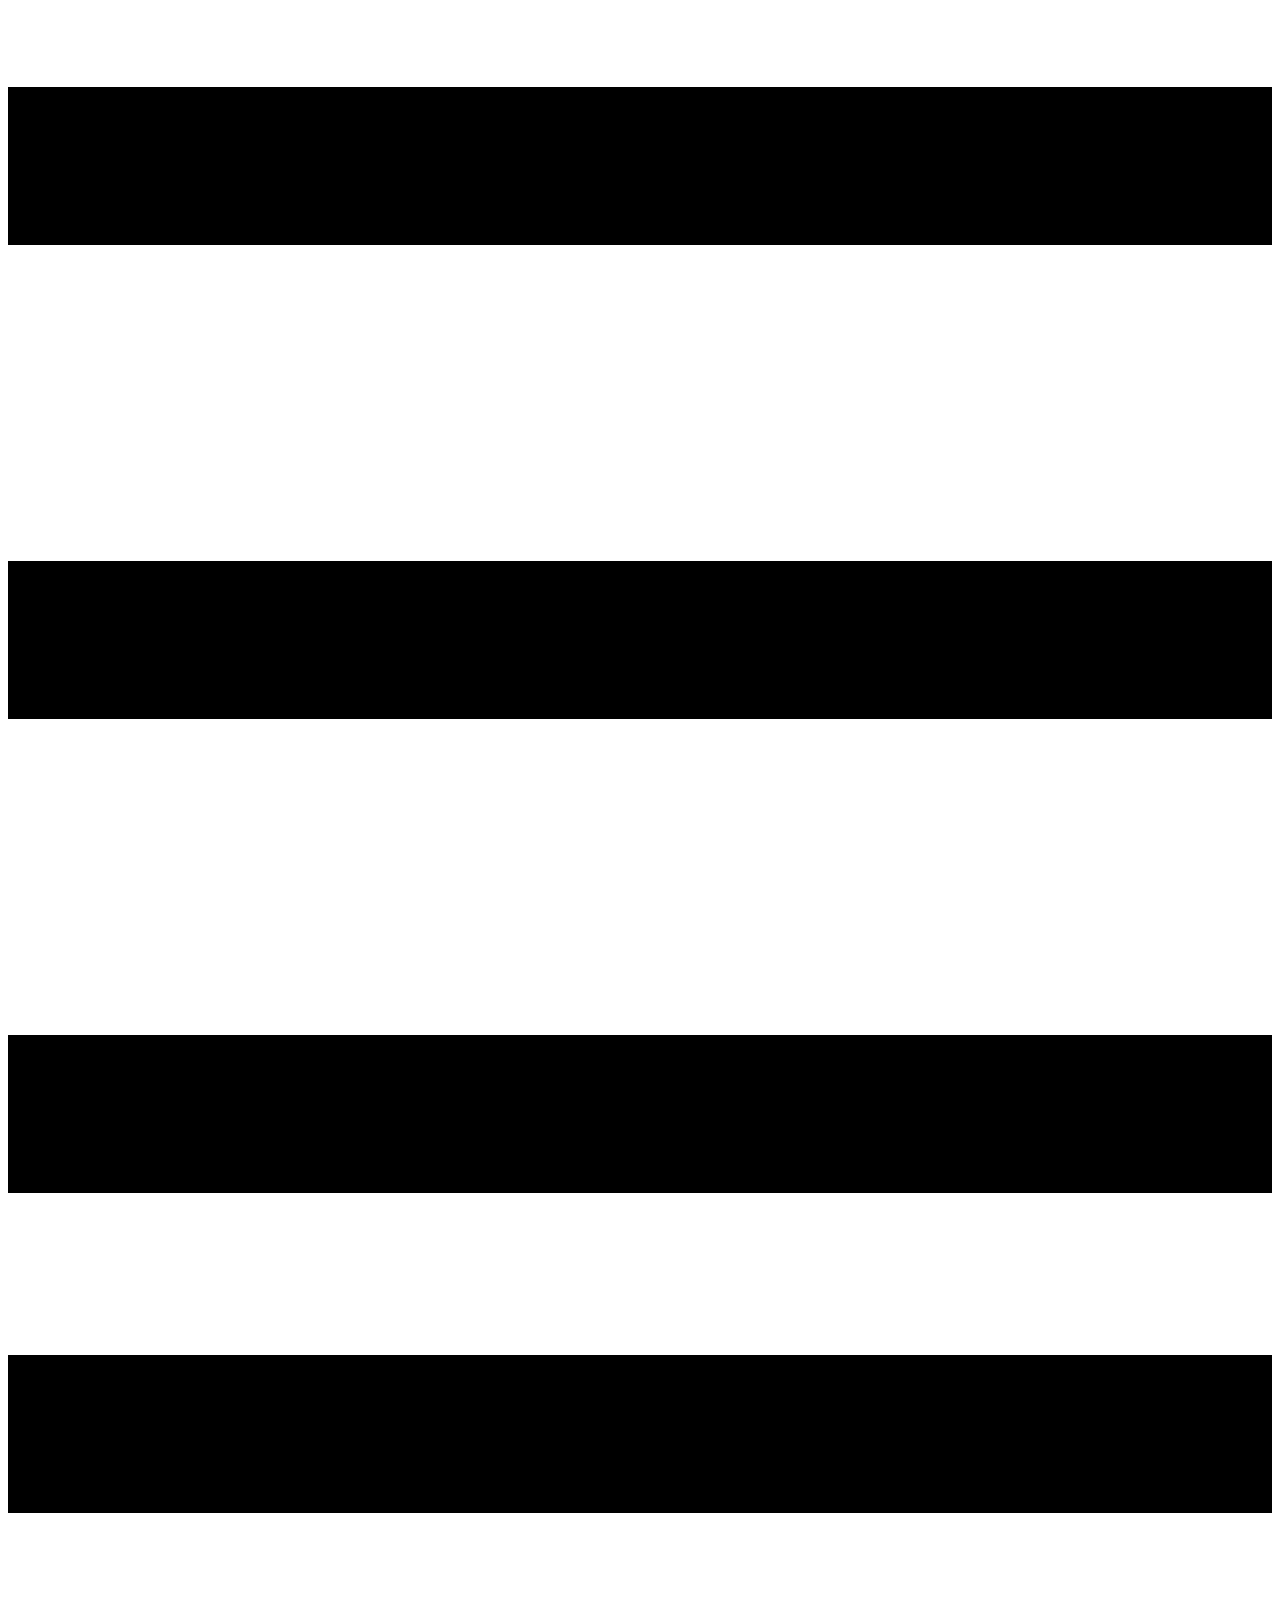
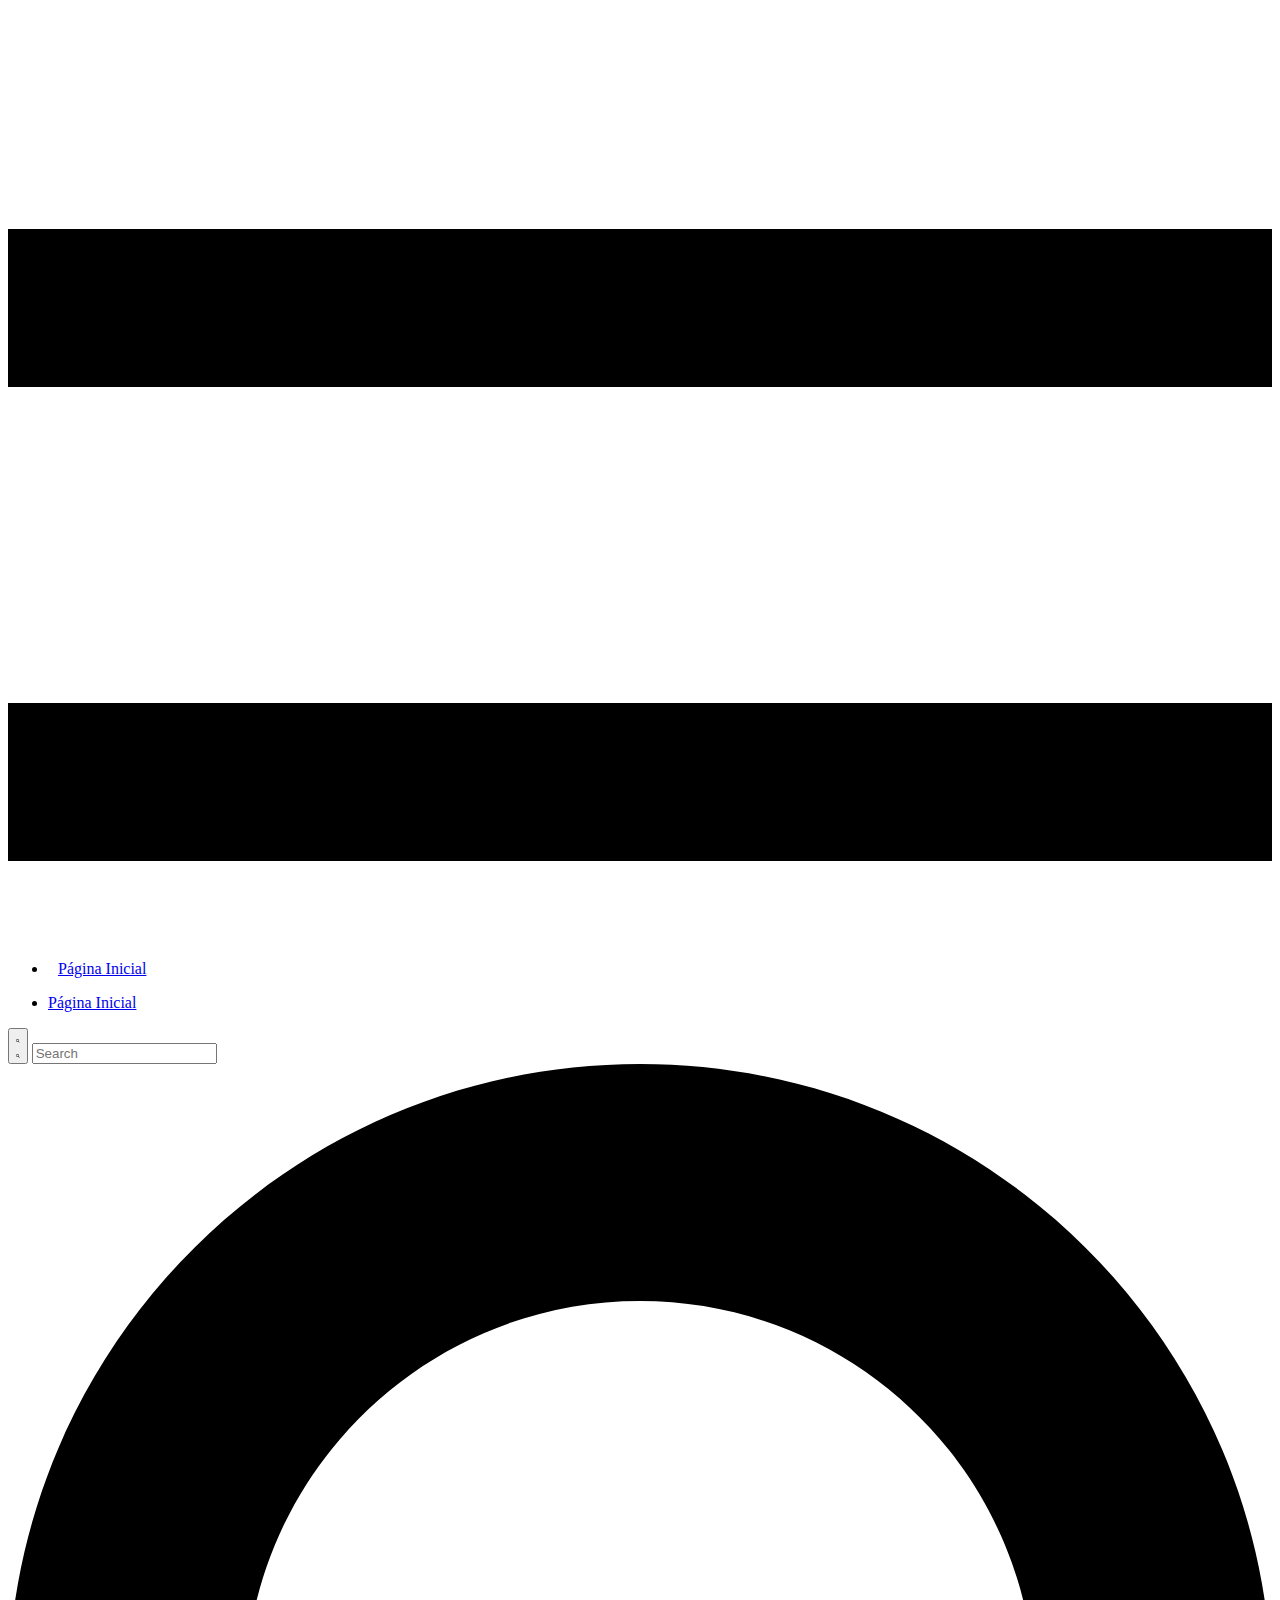
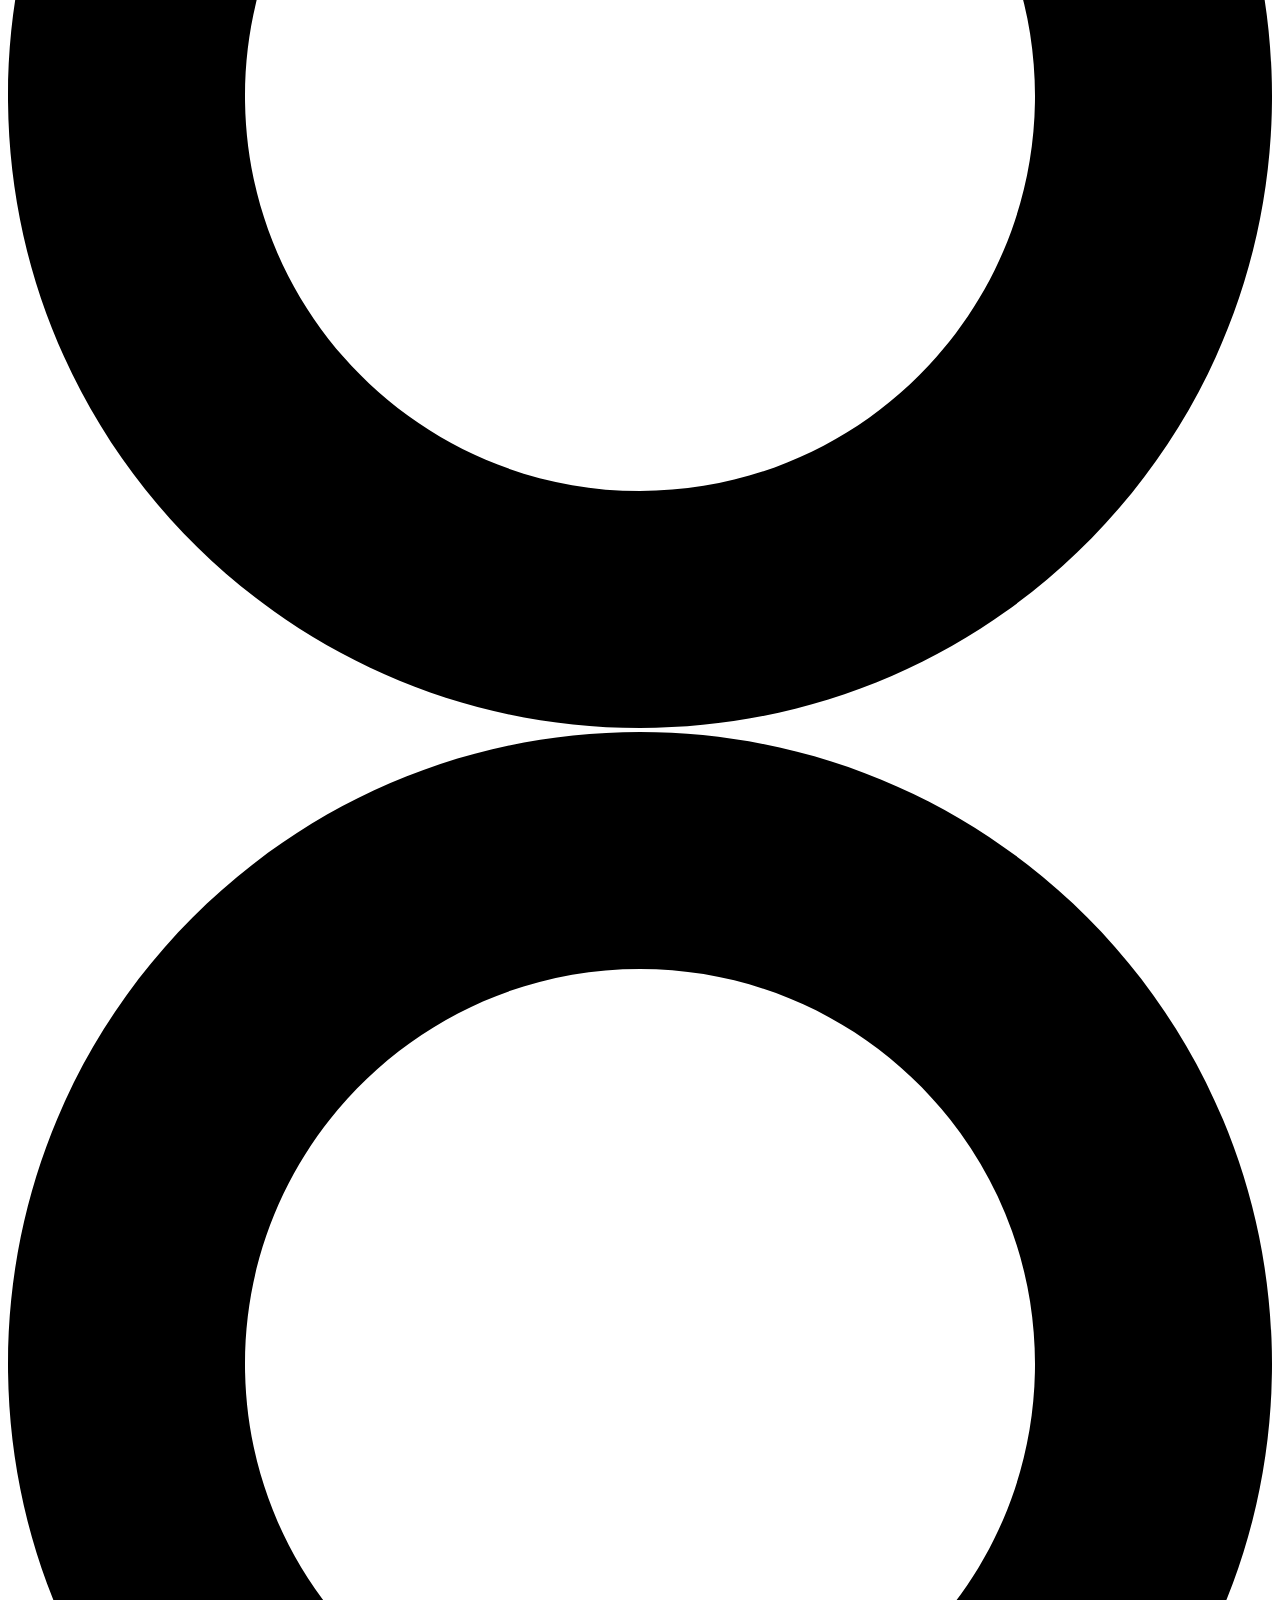
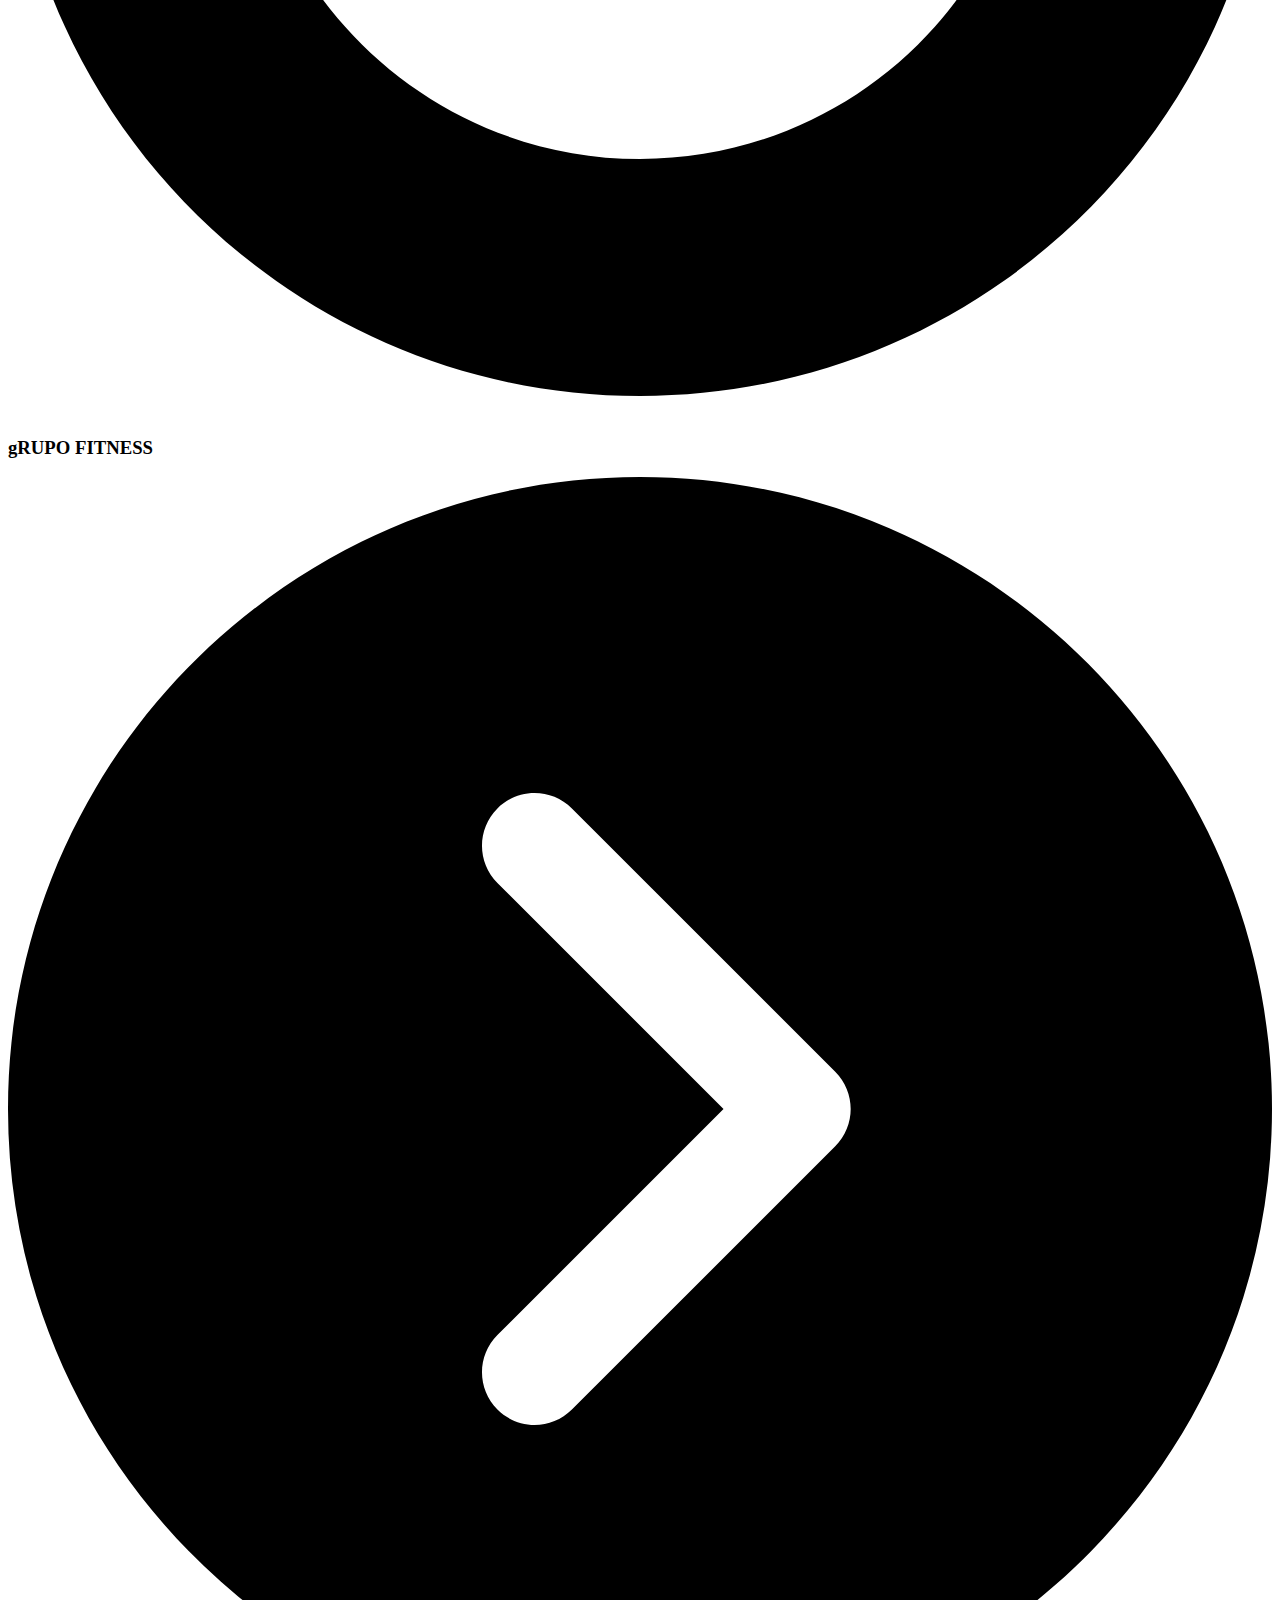
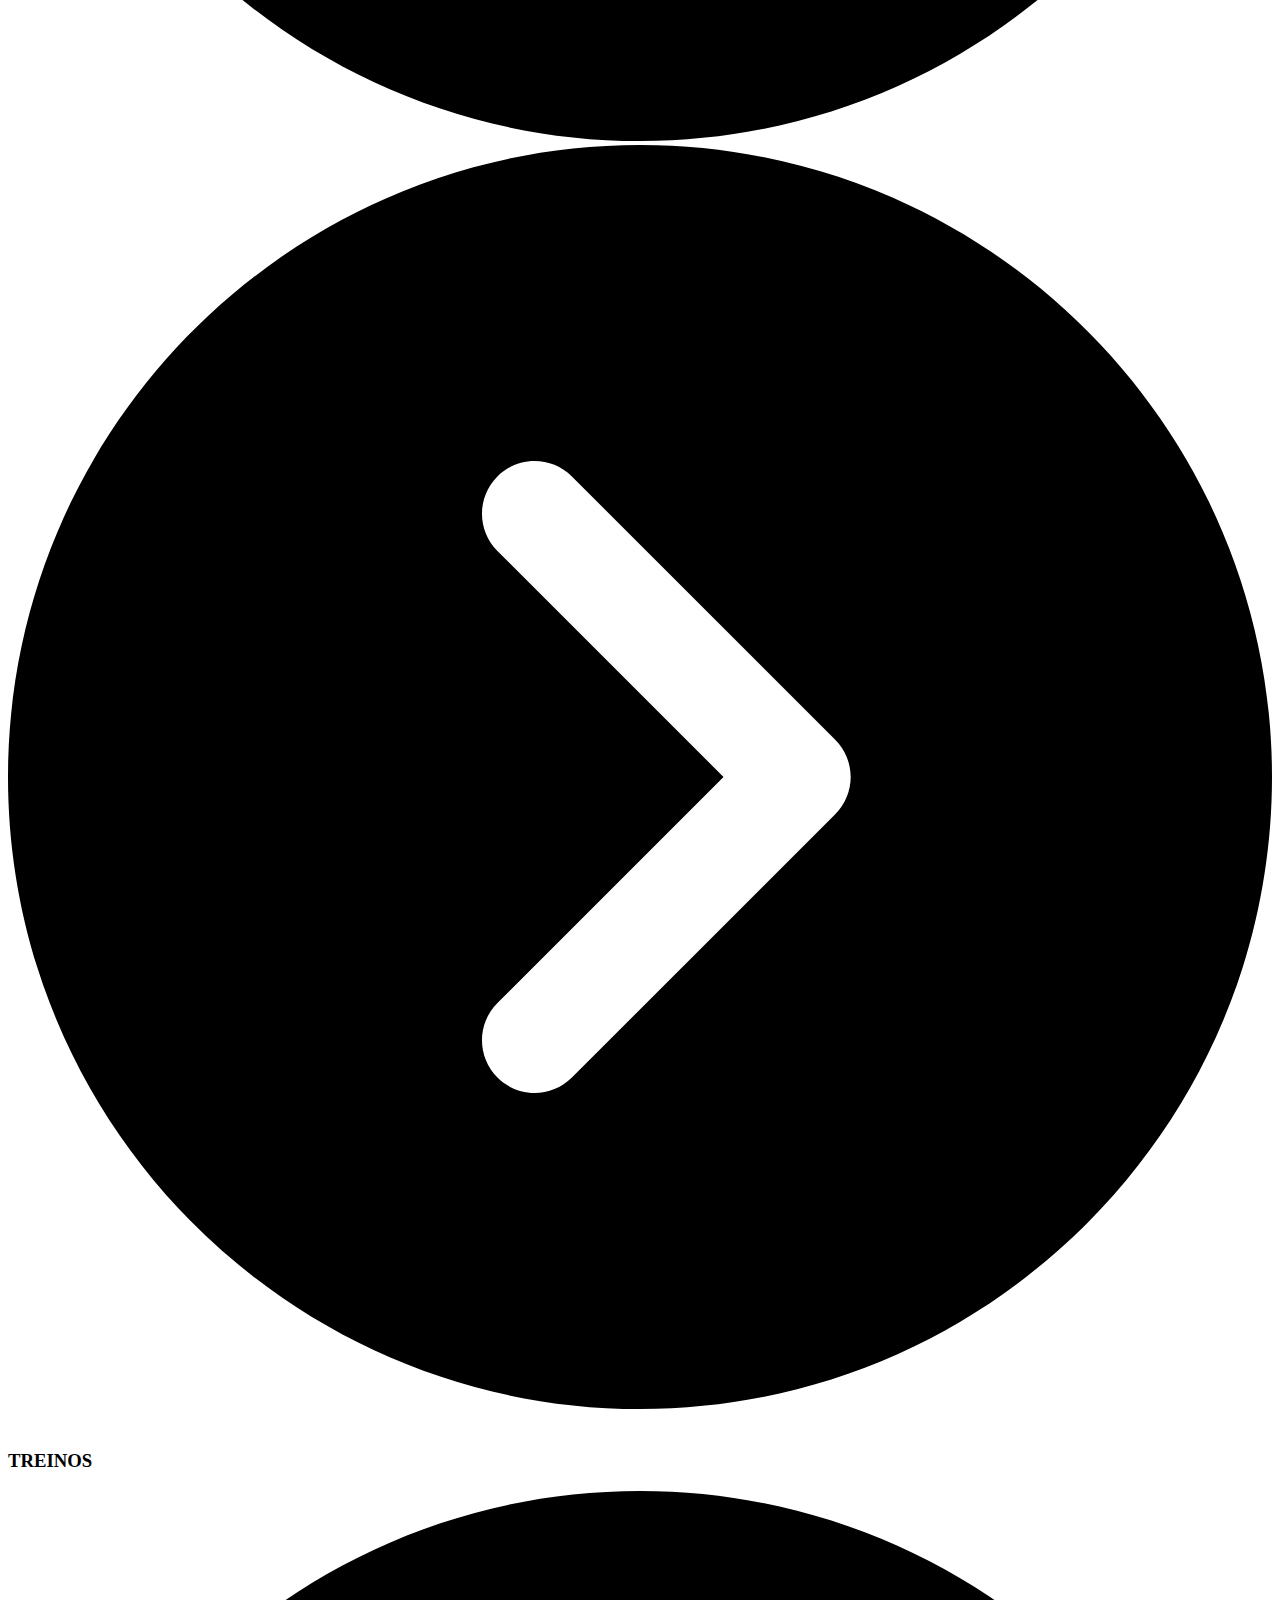
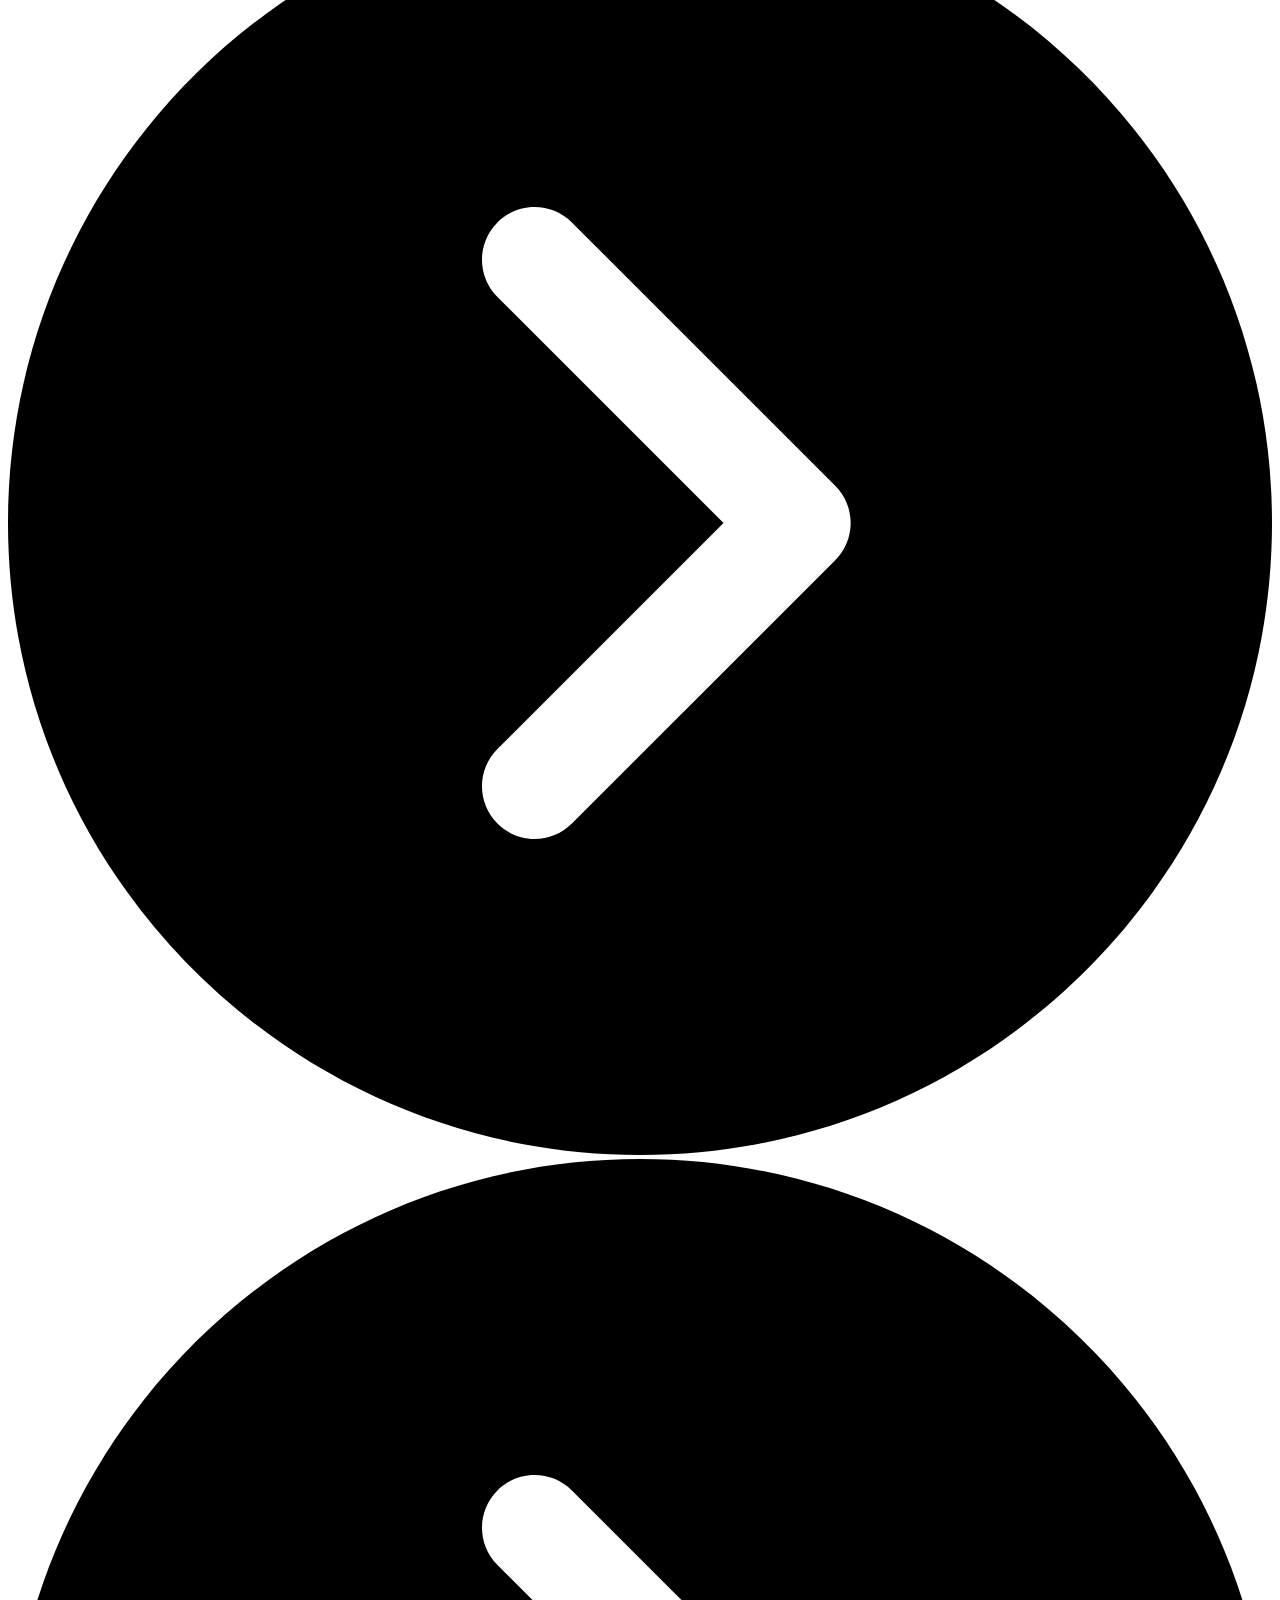
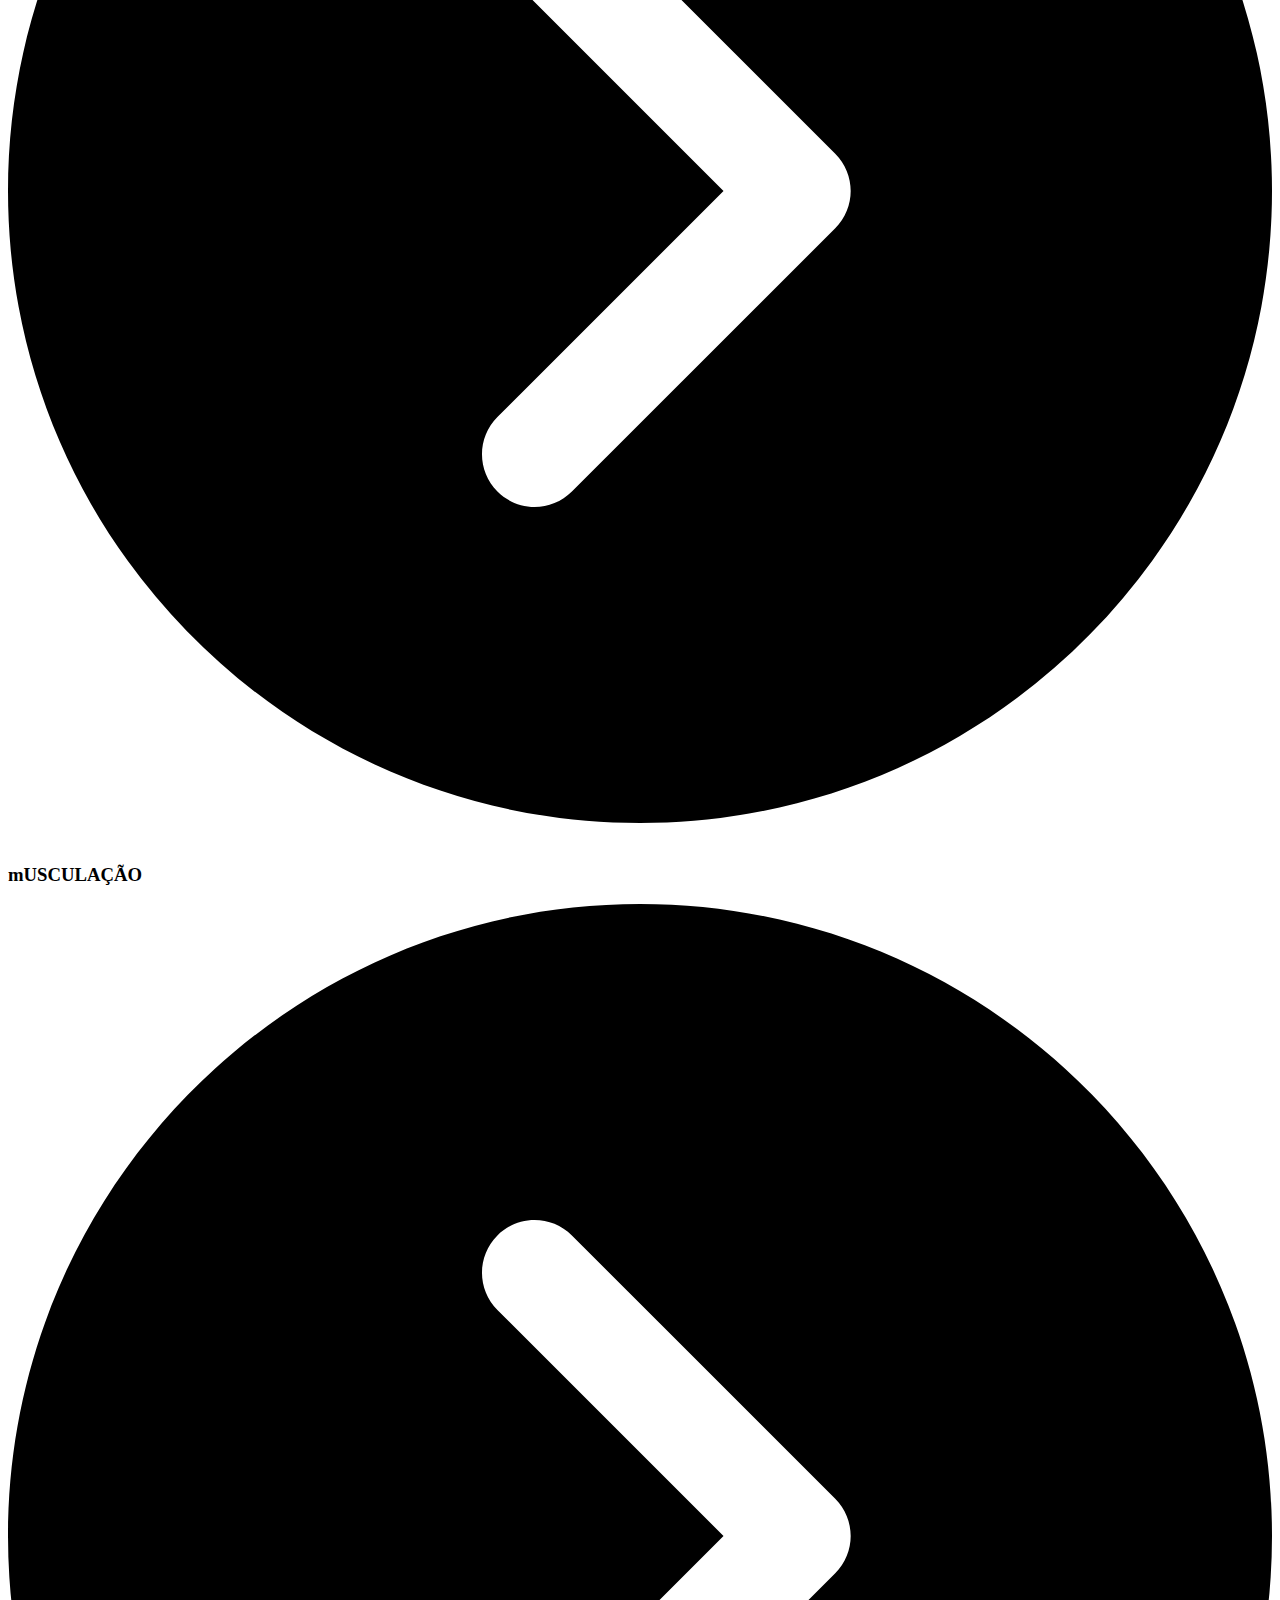
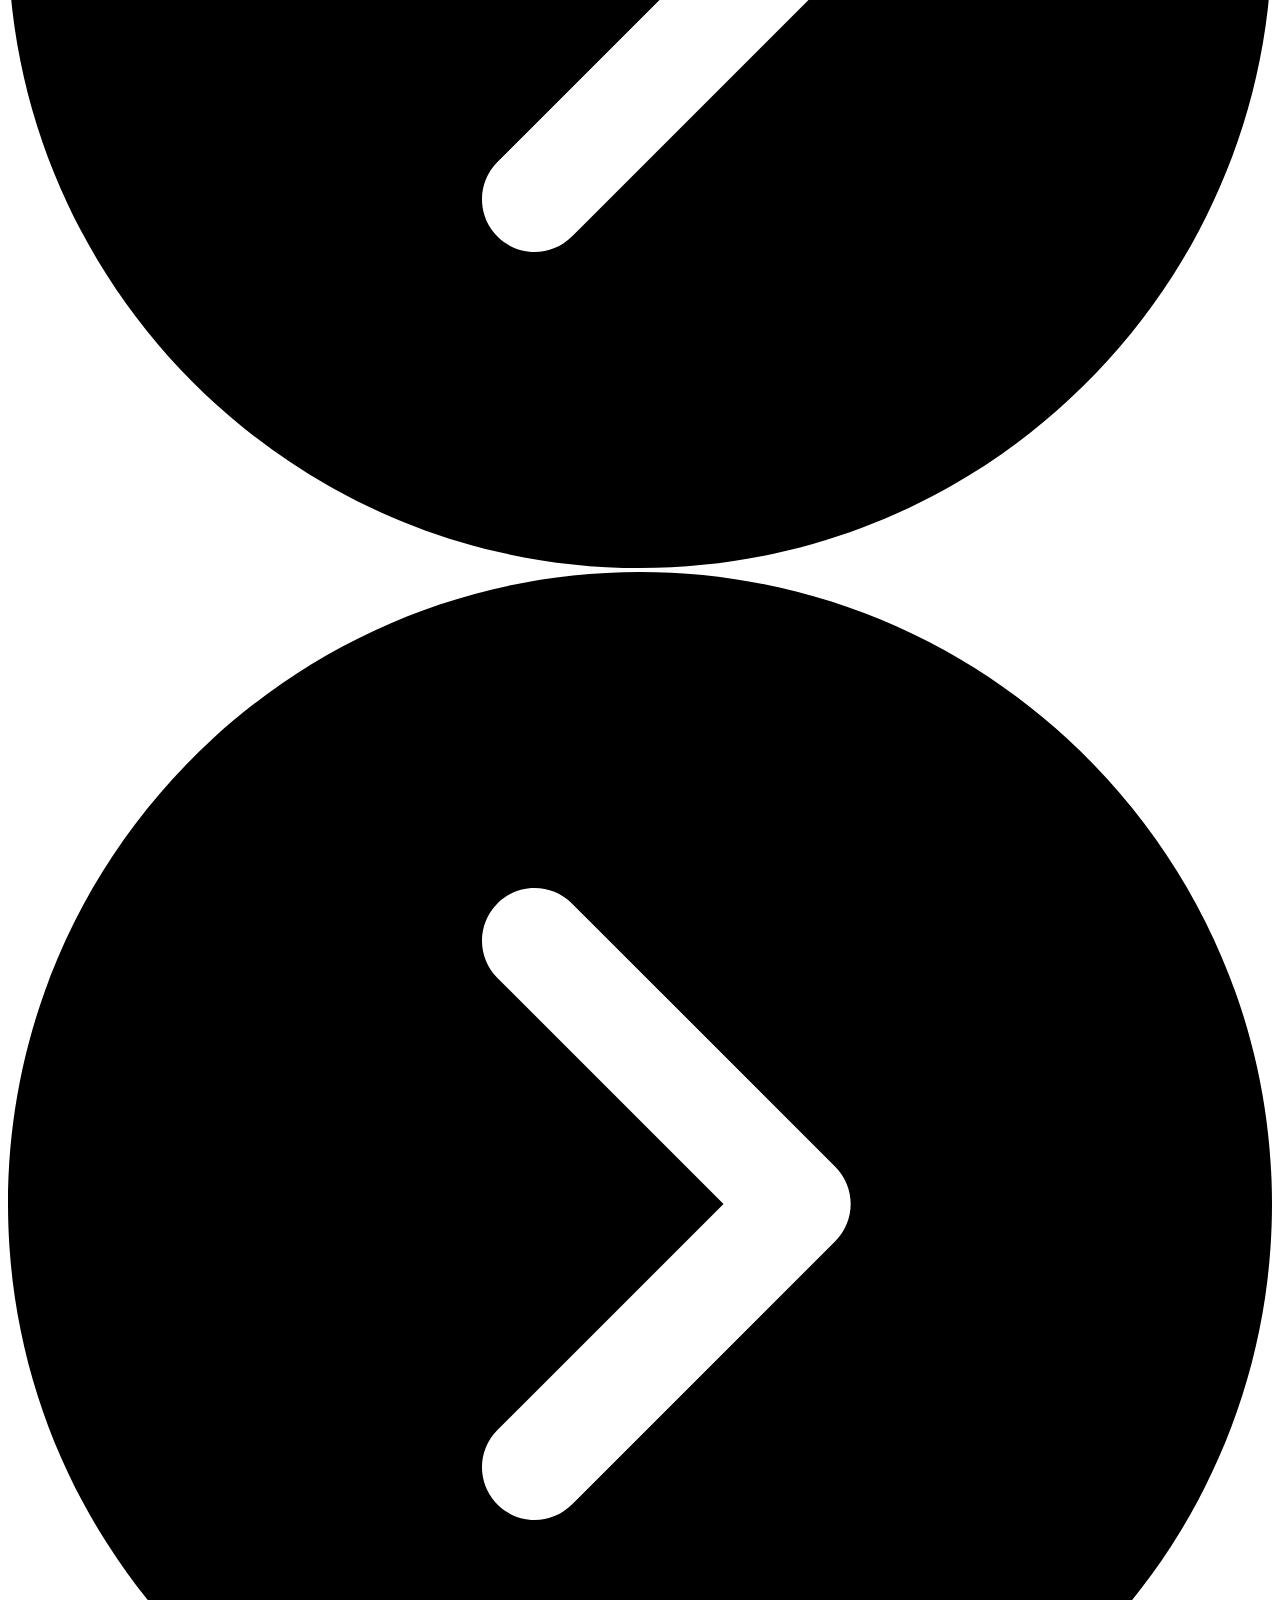
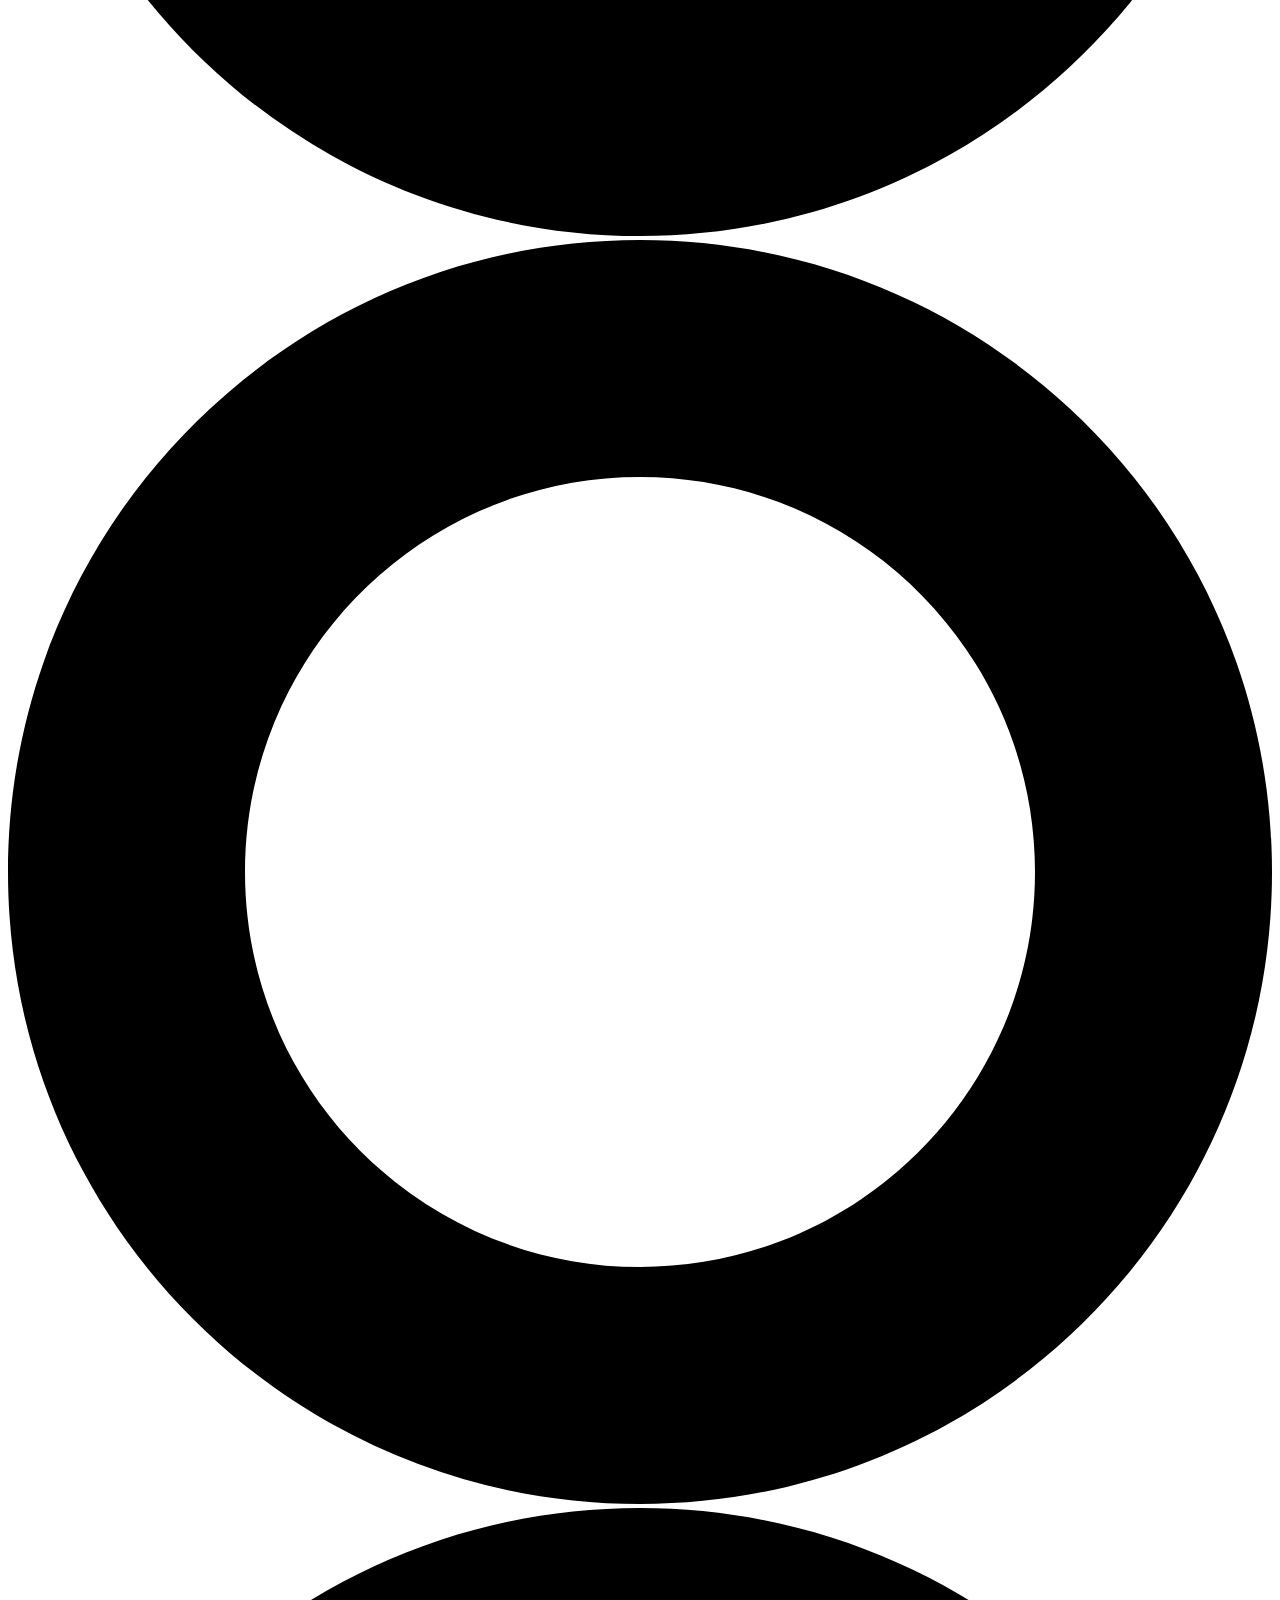
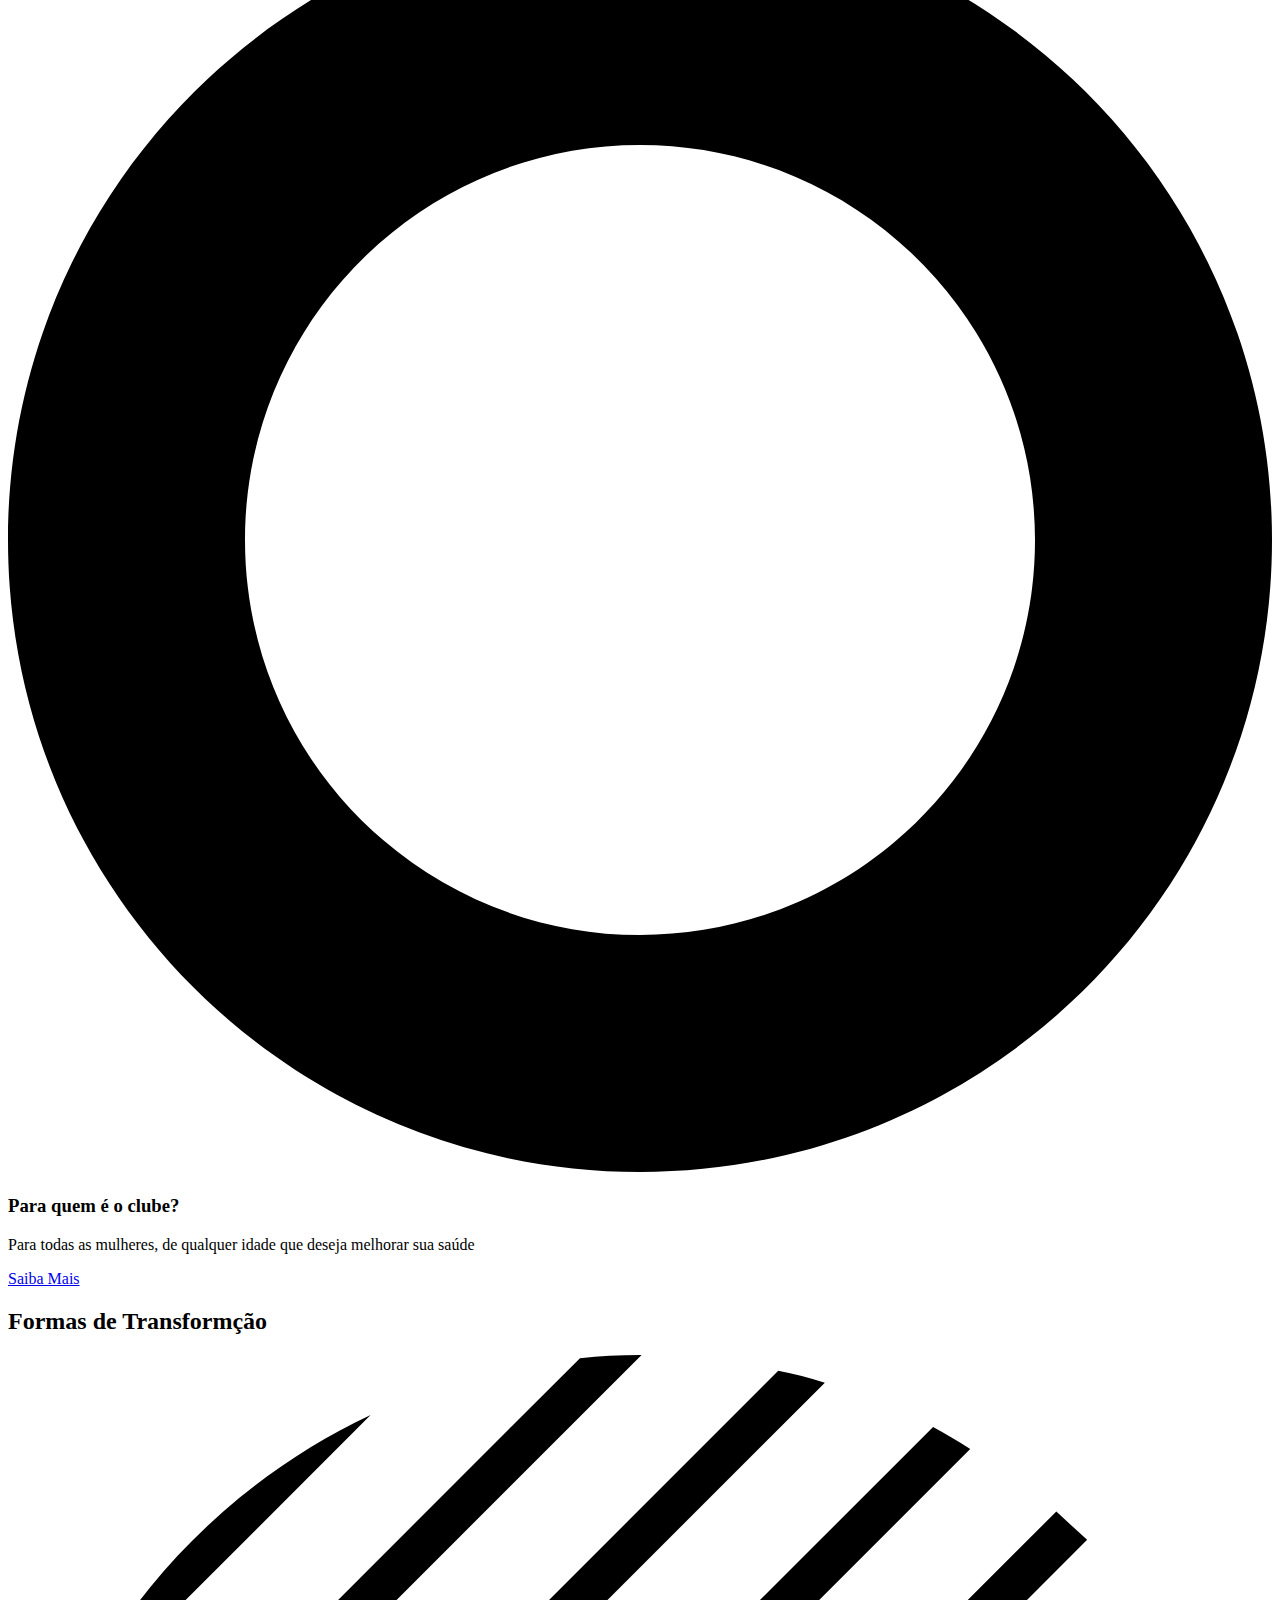
==== bem-vinda/index.html @ 603a3a7a "Update index.html" ====
<!DOCTYPE html>
<html style="font-size: 16px;">
  <head>
	  
	  <!-- Meta Pixel Code -->
<script>
!function(f,b,e,v,n,t,s)
{if(f.fbq)return;n=f.fbq=function(){n.callMethod?
n.callMethod.apply(n,arguments):n.queue.push(arguments)};
if(!f._fbq)f._fbq=n;n.push=n;n.loaded=!0;n.version='2.0';
n.queue=[];t=b.createElement(e);t.async=!0;
t.src=v;s=b.getElementsByTagName(e)[0];
s.parentNode.insertBefore(t,s)}(window, document,'script',
'https://connect.facebook.net/en_US/fbevents.js');
fbq('init', '463470802087330');
fbq('track', 'PageView');
</script>
<noscript><img height="1" width="1" style="display:none"
src="https://www.facebook.com/tr?id=463470802087330&ev=PageView&noscript=1"
/></noscript>
<!-- End Meta Pixel Code -->
	  
    <meta name="viewport" content="width=device-width, initial-scale=1.0">
    <meta charset="utf-8">
    <meta name="keywords" content="01, 02, 03, 04, How To TransformYour Body, Our Gym, 450, 16, 8">
    <meta name="description" content="">
    <meta name="page_type" content="np-template-header-footer-from-plugin">
    <title>Página Inicial</title>
    <link rel="stylesheet" href="nicepage.css" media="screen">
<link rel="stylesheet" href="Página-Inicial.css" media="screen">
    <script class="u-script" type="text/javascript" src="jquery.js" defer=""></script>
    <script class="u-script" type="text/javascript" src="nicepage.js" defer=""></script>
    <meta name="generator" content="Nicepage 4.7.1, nicepage.com">
    <link id="u-theme-google-font" rel="stylesheet" href="https://fonts.googleapis.com/css?family=Montserrat:100,100i,200,200i,300,300i,400,400i,500,500i,600,600i,700,700i,800,800i,900,900i|Open+Sans:300,300i,400,400i,500,500i,600,600i,700,700i,800,800i">
    <link id="u-page-google-font" rel="stylesheet" href="https://fonts.googleapis.com/css?family=PT+Sans:400,400i,700,700i|Montserrat:100,100i,200,200i,300,300i,400,400i,500,500i,600,600i,700,700i,800,800i,900,900i|Montserrat:100,100i,200,200i,300,300i,400,400i,500,500i,600,600i,700,700i,800,800i,900,900i|Roboto+Condensed:300,300i,400,400i,700,700i">
    
    
    
    
    
    
    <script type="application/ld+json">{
		"@context": "http://schema.org",
		"@type": "Organization",
		"name": ""
}</script>
    <meta name="theme-color" content="#71ca7f">
    <meta property="og:title" content="Página Inicial">
    <meta property="og:type" content="website">
  </head>
  <body data-home-page="Página-Inicial.html" data-home-page-title="Página Inicial" class="u-body u-xl-mode"><header class="u-clearfix u-header u-header" id="sec-92d8"><div class="u-clearfix u-sheet u-sheet-1">
        <nav class="u-menu u-menu-dropdown u-offcanvas u-menu-1" data-responsive-from="XL">
          <div class="menu-collapse" style="font-size: 1rem; letter-spacing: 0px; font-weight: 700;">
            <a class="u-button-style u-custom-border u-custom-border-color u-custom-borders u-custom-left-right-menu-spacing u-custom-padding-bottom u-custom-text-active-color u-custom-text-color u-custom-top-bottom-menu-spacing u-nav-link u-text-active-palette-1-base u-text-hover-palette-2-base" href="#">
              <svg class="u-svg-link" viewBox="0 0 24 24"><use xmlns:xlink="http://www.w3.org/1999/xlink" xlink:href="#menu-hamburger"></use></svg>
              <svg class="u-svg-content" version="1.1" id="menu-hamburger" viewBox="0 0 16 16" x="0px" y="0px" xmlns:xlink="http://www.w3.org/1999/xlink" xmlns="http://www.w3.org/2000/svg"><g><rect y="1" width="16" height="2"></rect><rect y="7" width="16" height="2"></rect><rect y="13" width="16" height="2"></rect>
</g></svg>
            </a>
          </div>
          <div class="u-nav-container">
            <ul class="u-nav u-spacing-20 u-unstyled u-nav-1"><li class="u-nav-item"><a class="u-button-style u-nav-link u-text-active-palette-2-light-1 u-text-body-color u-text-hover-palette-2-base" href="Página-Inicial.html" style="padding: 10px;">Página Inicial</a>
</li></ul>
          </div>
          <div class="u-nav-container-collapse">
            <div class="u-black u-container-style u-inner-container-layout u-opacity u-opacity-95 u-sidenav">
              <div class="u-inner-container-layout u-sidenav-overflow">
                <div class="u-menu-close"></div>
                <ul class="u-align-center u-nav u-popupmenu-items u-unstyled u-nav-2"><li class="u-nav-item"><a class="u-button-style u-nav-link" href="Página-Inicial.html">Página Inicial</a>
</li></ul>
              </div>
            </div>
            <div class="u-black u-menu-overlay u-opacity u-opacity-70"></div>
          </div>
        </nav>
        <form action="#" method="get" class="u-border-1 u-border-grey-30 u-search u-search-left u-white u-search-1">
          <button class="u-search-button" type="submit">
            <span class="u-search-icon u-spacing-10">
              <svg class="u-svg-link" preserveAspectRatio="xMidYMin slice" viewBox="0 0 56.966 56.966"><use xmlns:xlink="http://www.w3.org/1999/xlink" xlink:href="#svg-67d5"></use></svg>
              <svg xmlns="http://www.w3.org/2000/svg" xmlns:xlink="http://www.w3.org/1999/xlink" version="1.1" id="svg-67d5" x="0px" y="0px" viewBox="0 0 56.966 56.966" style="enable-background:new 0 0 56.966 56.966;" xml:space="preserve" class="u-svg-content"><path d="M55.146,51.887L41.588,37.786c3.486-4.144,5.396-9.358,5.396-14.786c0-12.682-10.318-23-23-23s-23,10.318-23,23  s10.318,23,23,23c4.761,0,9.298-1.436,13.177-4.162l13.661,14.208c0.571,0.593,1.339,0.92,2.162,0.92  c0.779,0,1.518-0.297,2.079-0.837C56.255,54.982,56.293,53.08,55.146,51.887z M23.984,6c9.374,0,17,7.626,17,17s-7.626,17-17,17  s-17-7.626-17-17S14.61,6,23.984,6z"></path></svg>
            </span>
          </button>
          <input class="u-search-input" type="search" name="search" value="" placeholder="Search">
        </form>
      </div></header> 
    <section class="u-align-center-sm u-align-center-xs u-align-left-lg u-align-left-md u-align-left-xl u-clearfix u-section-1" id="sec-31a2">
      <div class="u-clearfix u-sheet u-sheet-1">
        <div class="u-container-style u-group u-group-1">
          <div class="u-container-layout u-container-layout-1">
            <div class="u-palette-2-light-1 u-shape u-shape-circle u-shape-1"></div>
            <div class="u-align-left u-image u-image-circle u-image-1" data-image-width="1080" data-image-height="1080"></div>
            <div class="u-shape u-shape-svg u-text-palette-2-light-2 u-shape-2">
              <svg class="u-svg-link" preserveAspectRatio="none" viewBox="0 0 160 160" style=""><use xmlns:xlink="http://www.w3.org/1999/xlink" xlink:href="#svg-cbc0"></use></svg>
              <svg class="u-svg-content" viewBox="0 0 160 160" x="0px" y="0px" id="svg-cbc0" style="enable-background:new 0 0 160 160;"><path d="M80,30c27.6,0,50,22.4,50,50s-22.4,50-50,50s-50-22.4-50-50S52.4,30,80,30 M80,0C35.8,0,0,35.8,0,80s35.8,80,80,80
	s80-35.8,80-80S124.2,0,80,0L80,0z"></path></svg>
            </div>
          </div>
        </div>
        <div class="u-list u-list-1">
          <div class="u-repeater u-repeater-1">
            <div class="u-align-center u-container-style u-custom-item u-list-item u-palette-2-base u-radius-50 u-repeater-item u-shape-round u-list-item-1" data-animation-name="customAnimationIn" data-animation-duration="750" data-animation-delay="250">
              <div class="u-container-layout u-similar-container u-valign-top u-container-layout-2"><span class="u-file-icon u-icon u-text-white u-icon-1"><img src="images/ff3ad195-e84c-421c-ad5c-5494cb781648.png" alt=""></span>
                <h3 class="u-custom-font u-font-pt-sans u-text u-text-default u-text-white u-text-1">gRUPO FITNESS</h3><span class="u-icon u-icon-circle u-opacity u-opacity-60 u-text-white u-icon-2"><svg class="u-svg-link" preserveAspectRatio="xMidYMin slice" viewBox="0 0 512 512" style=""><use xmlns:xlink="http://www.w3.org/1999/xlink" xlink:href="#svg-d2a7"></use></svg><svg class="u-svg-content" viewBox="0 0 512 512" x="0px" y="0px" id="svg-d2a7" style="enable-background:new 0 0 512 512;"><g><g><path d="M256,0C114.837,0,0,114.837,0,256s114.837,256,256,256s256-114.837,256-256S397.163,0,256,0z M335.083,271.083    L228.416,377.749c-4.16,4.16-9.621,6.251-15.083,6.251c-5.461,0-10.923-2.091-15.083-6.251c-8.341-8.341-8.341-21.824,0-30.165    L289.835,256l-91.584-91.584c-8.341-8.341-8.341-21.824,0-30.165s21.824-8.341,30.165,0l106.667,106.667    C343.424,249.259,343.424,262.741,335.083,271.083z"></path>
</g>
</g></svg></span>
              </div>
            </div>
            <div class="u-align-center u-container-style u-custom-item u-list-item u-palette-2-light-1 u-radius-50 u-repeater-item u-shape-round u-list-item-2" data-animation-name="customAnimationIn" data-animation-duration="1000" data-animation-delay="250">
              <div class="u-container-layout u-similar-container u-valign-top u-container-layout-3"><span class="u-file-icon u-icon u-text-white u-icon-3"><img src="images/59172967-c3bc-46ec-b394-610b42863f90.png" alt=""></span>
                <h3 class="u-custom-font u-font-pt-sans u-text u-text-default u-text-white u-text-2">TREINOS</h3><span class="u-icon u-icon-circle u-opacity u-opacity-60 u-text-white u-icon-4"><svg class="u-svg-link" preserveAspectRatio="xMidYMin slice" viewBox="0 0 512 512" style=""><use xmlns:xlink="http://www.w3.org/1999/xlink" xlink:href="#svg-d2a7"></use></svg><svg class="u-svg-content" viewBox="0 0 512 512" x="0px" y="0px" id="svg-d2a7" style="enable-background:new 0 0 512 512;"><g><g><path d="M256,0C114.837,0,0,114.837,0,256s114.837,256,256,256s256-114.837,256-256S397.163,0,256,0z M335.083,271.083    L228.416,377.749c-4.16,4.16-9.621,6.251-15.083,6.251c-5.461,0-10.923-2.091-15.083-6.251c-8.341-8.341-8.341-21.824,0-30.165    L289.835,256l-91.584-91.584c-8.341-8.341-8.341-21.824,0-30.165s21.824-8.341,30.165,0l106.667,106.667    C343.424,249.259,343.424,262.741,335.083,271.083z"></path>
</g>
</g></svg></span>
              </div>
            </div>
            <div class="u-align-center u-container-style u-custom-item u-list-item u-palette-2-light-2 u-radius-50 u-repeater-item u-shape-round u-list-item-3">
              <div class="u-container-layout u-similar-container u-valign-top u-container-layout-4"><span class="u-file-icon u-icon u-text-white u-icon-5"><img src="images/23f9482e-552c-486d-b8b9-4c48a3aadfd2.png" alt=""></span>
                <h3 class="u-custom-font u-font-pt-sans u-text u-text-default u-text-white u-text-3">mUSCULAÇÃO</h3><span class="u-icon u-icon-circle u-opacity u-opacity-60 u-text-white u-icon-6"><svg class="u-svg-link" preserveAspectRatio="xMidYMin slice" viewBox="0 0 512 512" style=""><use xmlns:xlink="http://www.w3.org/1999/xlink" xlink:href="#svg-d2a7"></use></svg><svg class="u-svg-content" viewBox="0 0 512 512" x="0px" y="0px" id="svg-d2a7" style="enable-background:new 0 0 512 512;"><g><g><path d="M256,0C114.837,0,0,114.837,0,256s114.837,256,256,256s256-114.837,256-256S397.163,0,256,0z M335.083,271.083    L228.416,377.749c-4.16,4.16-9.621,6.251-15.083,6.251c-5.461,0-10.923-2.091-15.083-6.251c-8.341-8.341-8.341-21.824,0-30.165    L289.835,256l-91.584-91.584c-8.341-8.341-8.341-21.824,0-30.165s21.824-8.341,30.165,0l106.667,106.667    C343.424,249.259,343.424,262.741,335.083,271.083z"></path>
</g>
</g></svg></span>
              </div>
            </div>
          </div>
        </div>
      </div>
    </section>
    <section class="u-align-center u-clearfix u-section-2" id="carousel_7634">
      <div class="u-clearfix u-sheet u-valign-middle u-sheet-1">
        <div class="u-shape u-shape-svg u-text-palette-2-light-2 u-shape-1">
          <svg class="u-svg-link" preserveAspectRatio="none" viewBox="0 0 160 160" style=""><use xmlns:xlink="http://www.w3.org/1999/xlink" xlink:href="#svg-e858"></use></svg>
          <svg class="u-svg-content" viewBox="0 0 160 160" x="0px" y="0px" id="svg-e858" style="enable-background:new 0 0 160 160;"><path d="M80,30c27.6,0,50,22.4,50,50s-22.4,50-50,50s-50-22.4-50-50S52.4,30,80,30 M80,0C35.8,0,0,35.8,0,80s35.8,80,80,80
	s80-35.8,80-80S124.2,0,80,0L80,0z"></path></svg>
        </div>
        <div class="u-image u-image-circle u-image-1" data-image-width="1000" data-image-height="1000"></div>
        <div class="u-palette-2-light-2 u-shape u-shape-circle u-shape-2"></div>
        <div class="u-align-left u-container-style u-group u-palette-2-light-1 u-radius-50 u-shape-round u-group-1">
          <div class="u-container-layout u-valign-middle u-container-layout-1">
            <h3 class="u-text u-text-1">Para quem é o clube?</h3>
            <p class="u-text u-text-2">Para todas as mulheres, de qualquer idade que deseja melhorar sua saúde</p>
            <a href="https://zerobarrigaprotocol.com.br/bem-vinda" class="u-active-palette-2-light-2 u-border-none u-btn u-btn-round u-button-style u-color-scheme-summer-time u-color-style-multicolor-1 u-hover-palette-2-light-2 u-radius-50 u-text-active-white u-text-hover-white u-text-palette-2-base u-white u-btn-1">Saiba Mais</a>
          </div>
        </div>
      </div>
    </section>
    <section class="u-clearfix u-section-3" id="carousel_7512">
      <div class="u-clearfix u-sheet u-valign-middle u-sheet-1">
        <h2 class="u-align-right u-text u-text-palette-2-base u-text-1">Formas de Transformção</h2>
        <div class="u-palette-2-light-1 u-shape u-shape-circle u-shape-1"></div>
        <div class="u-shape u-shape-svg u-text-palette-2-light-2 u-shape-2">
          <svg class="u-svg-link" preserveAspectRatio="none" viewBox="0 0 160 160" style=""><use xmlns:xlink="http://www.w3.org/1999/xlink" xlink:href="#svg-db78"></use></svg>
          <svg xmlns="http://www.w3.org/2000/svg" xmlns:xlink="http://www.w3.org/1999/xlink" version="1.1" xml:space="preserve" class="u-svg-content" viewBox="0 0 160 160" x="0px" y="0px" id="svg-db78"><path d="M114.3,152.3l38-38C144.4,130.9,130.9,144.4,114.3,152.3z M117.1,9.1l-108,108c0.8,1.6,1.7,3.2,2.7,4.8l110-110
	C120.3,10.9,118.7,10,117.1,9.1z M97.5,2L2,97.5c0.4,2,1,4,1.5,5.9l99.9-99.9C101.5,2.9,99.5,2.4,97.5,2z M80,160c2,0,4-0.1,5.9-0.2
	l73.9-73.9c0.1-2,0.2-3.9,0.2-5.9c0-0.6,0-1.2,0-1.9L78.1,160C78.8,160,79.4,160,80,160z M34.9,146.1c1.5,1,3,2,4.6,2.9L149,39.5
	c-0.9-1.6-1.9-3.1-2.9-4.6L34.9,146.1z M132.7,19.8L19.8,132.7c1.2,1.3,2.3,2.6,3.6,3.9L136.6,23.4C135.3,22.2,134,21,132.7,19.8z
	 M59.6,157.4l97.8-97.8c-0.5-1.9-1.1-3.8-1.7-5.7L53.9,155.6C55.8,156.3,57.7,156.9,59.6,157.4z M7.6,45.9L45.9,7.6
	C29.1,15.5,15.5,29.1,7.6,45.9z M80,0c-2.6,0-5.1,0.1-7.6,0.4l-72,72C0.1,74.9,0,77.4,0,80c0,0.1,0,0.2,0,0.2L80.2,0
	C80.2,0,80.1,0,80,0z"></path></svg>
        </div>
        <div class="u-align-left u-container-style u-group u-palette-2-light-1 u-radius-50 u-shape-round u-group-1">
          <div class="u-container-layout u-valign-middle u-container-layout-1">
            <h3 class="u-text u-text-2">Aulas de Pilates</h3>
            <p class="u-text u-text-3"> O pilates é uma dessas disciplinas que conheceram um sucesso avassalador nas últimas décadas e o número de adeptos só aumenta! Criado nos anos 20 pelo alemão Joseph Pilates, é um dos poucos exemplos de atividade física que permite uma conexão profunda entre o plano corporal e o mental.</p>
            <a href="https://zerobarrigaprotocol.com.br/bem-vinda" class="u-active-palette-2-light-2 u-border-none u-btn u-btn-round u-button-style u-color-scheme-summer-time u-color-style-multicolor-1 u-hover-palette-2-light-2 u-radius-50 u-text-active-white u-text-hover-white u-text-palette-2-base u-white u-btn-1">saiba mais</a>
          </div>
        </div>
        <div class="u-image u-image-circle u-image-1"></div>
        <div class="u-border-11 u-border-white u-image u-image-circle u-image-2" data-image-width="454" data-image-height="454"></div>
      </div>
    </section>
    <section class="u-align-center u-clearfix u-section-4" id="carousel_7b02">
      <div class="u-clearfix u-sheet u-sheet-1">
        <h2 class="u-text u-text-default u-text-palette-2-base u-text-1">Nossas Salas</h2>
        <div class="u-expanded-width u-gallery u-layout-grid u-lightbox u-show-text-on-hover u-gallery-1">
          <div class="u-gallery-inner u-gallery-inner-1">
            <div class="u-effect-fade u-gallery-item">
              <div class="u-back-slide" data-image-width="626" data-image-height="417">
                <img class="u-back-image u-expanded" src="images/gym-interior-with-equipment_93675-128390.jpg">
              </div>
              <div class="u-over-slide u-shading u-over-slide-1">
                <h3 class="u-gallery-heading"></h3>
                <p class="u-gallery-text"></p>
              </div>
            </div>
            <div class="u-effect-fade u-gallery-item">
              <div class="u-back-slide" data-image-width="626" data-image-height="417">
                <img class="u-back-image u-expanded" src="images/gym-interior-with-equipment_93675-129242.jpg">
              </div>
              <div class="u-over-slide u-shading u-over-slide-2">
                <h3 class="u-gallery-heading"></h3>
                <p class="u-gallery-text"></p>
              </div>
            </div>
            <div class="u-effect-fade u-gallery-item">
              <div class="u-back-slide" data-image-width="1200" data-image-height="800">
                <img class="u-back-image u-expanded" src="images/hgh.jpg">
              </div>
              <div class="u-over-slide u-shading u-over-slide-3">
                <h3 class="u-gallery-heading"></h3>
                <p class="u-gallery-text"></p>
              </div>
            </div>
            <div class="u-effect-fade u-gallery-item">
              <div class="u-back-slide" data-image-width="626" data-image-height="417">
                <img class="u-back-image u-expanded" src="images/female-athlete-training-hard-gym-fitness-healthy-life-concept_155003-36840.jpg">
              </div>
              <div class="u-over-slide u-shading u-over-slide-4">
                <h3 class="u-gallery-heading"></h3>
                <p class="u-gallery-text"></p>
              </div>
            </div>
            <div class="u-effect-fade u-gallery-item">
              <div class="u-back-slide" data-image-width="626" data-image-height="417">
                <img class="u-back-image u-expanded" src="images/gym-interior-with-equipment_93675-129239.jpg">
              </div>
              <div class="u-over-slide u-shading u-over-slide-5">
                <h3 class="u-gallery-heading"></h3>
                <p class="u-gallery-text"></p>
              </div>
            </div>
            <div class="u-effect-fade u-gallery-item">
              <div class="u-back-slide" data-image-width="626" data-image-height="417">
                <img class="u-back-image u-expanded" src="images/-caucasian-woman-practicing-gym-with-equipment-athletic-female-model-doing-abs-exercises-training-her-upper-body-belly-well.jpg">
              </div>
              <div class="u-over-slide u-shading u-over-slide-6">
                <h3 class="u-gallery-heading"></h3>
                <p class="u-gallery-text"></p>
              </div>
            </div>
          </div>
        </div>
      </div>
    </section>
    <section class="u-align-center u-clearfix u-gradient u-section-5" id="carousel_d39f">
      <div class="u-clearfix u-sheet u-valign-bottom-lg u-valign-bottom-xl u-sheet-1">
        <div class="u-clearfix u-expanded-width u-gutter-0 u-layout-spacing-vertical u-layout-wrap u-layout-wrap-1">
          <div class="u-gutter-0 u-layout">
            <div class="u-layout-row">
              <div class="u-align-left u-container-style u-layout-cell u-left-cell u-size-32-md u-size-32-sm u-size-32-xs u-size-35-lg u-size-35-xl u-layout-cell-1">
                <div class="u-container-layout u-valign-bottom u-container-layout-1">
                  <img class="u-expanded-width-md u-expanded-width-xs u-image u-image-1" src="images/billionphotos-1649888-min.png" data-image-width="934" data-image-height="1000">
                </div>
              </div>
              <div class="u-align-center u-container-style u-layout-cell u-opacity u-opacity-60 u-palette-2-light-1 u-right-cell u-shape-round u-size-25-lg u-size-25-xl u-size-28-md u-size-28-sm u-size-28-xs u-size-xs-60 u-top-left-radius-50 u-top-right-radius-50 u-layout-cell-2">
                <div class="u-container-layout u-valign-middle u-container-layout-2">
                  <h3 class="u-text u-text-1" data-animation-name="fadeIn" data-animation-duration="2000" data-animation-direction="Down">Junte-se a nós<br>
                  </h3><span class="u-icon u-icon-circle u-text-white u-icon-1" data-animation-name="zoomIn" data-animation-duration="2000" data-animation-direction=""><svg class="u-svg-link" preserveAspectRatio="xMidYMin slice" viewBox="0 0 62.995 62.995" style=""><use xmlns:xlink="http://www.w3.org/1999/xlink" xlink:href="#svg-5165"></use></svg><svg class="u-svg-content" viewBox="0 0 62.995 62.995" x="0px" y="0px" id="svg-5165" style="enable-background:new 0 0 62.995 62.995;"><g><g><path d="M54.411,24.535c-1.065-1.239-2.934-0.96-4.038,0c-2.959,2.571-5.746,5.317-8.554,8.046    c-2.872-2.587-5.566-5.357-8.352-8.046c-0.556-0.536-1.171-0.77-1.775-0.8c-0.064-0.006-0.129-0.003-0.195-0.004    c-0.064,0.002-0.13-0.002-0.195,0.004c-0.603,0.031-1.22,0.265-1.775,0.8c-2.786,2.688-5.479,5.458-8.353,8.046    c-2.808-2.729-5.596-5.475-8.553-8.046c-1.104-0.96-2.973-1.239-4.039,0c-2.583,3.002-5.134,6.027-7.807,8.949    c-2.48,2.712,1.548,6.763,4.04,4.039c2.065-2.257,4.057-4.576,6.046-6.898c2.784,2.562,5.46,5.232,8.194,7.851    c1.202,1.152,2.822,1.012,4.039,0c2.961-2.457,5.668-5.175,8.402-7.873c2.732,2.698,5.44,5.416,8.402,7.873    c1.216,1.012,2.836,1.152,4.038,0c2.733-2.618,5.409-5.289,8.194-7.851c1.988,2.322,3.98,4.642,6.045,6.898    c2.49,2.724,6.52-1.326,4.04-4.039C59.543,30.562,56.994,27.537,54.411,24.535z"></path>
</g>
</g></svg></span>
                  <p class="u-text u-text-2">Está esperando o que? Junte-se a milhares de mulheres que estão mudando de vida!</p>
                  <div class="u-expanded-width u-list u-list-1">
                    <div class="u-repeater u-repeater-1">
                      <div class="u-align-center u-container-style u-list-item u-repeater-item u-video-cover">
                        <div class="u-container-layout u-similar-container u-valign-top u-container-layout-3">
                          <h2 class="u-custom-font u-font-roboto-condensed u-text u-text-default u-text-3" data-animation-name="counter" data-animation-event="scroll" data-animation-duration="3000">450</h2>
                          <p class="u-text u-text-4">membros</p>
                        </div>
                      </div>
                      <div class="u-align-center u-container-style u-list-item u-repeater-item u-video-cover">
                        <div class="u-container-layout u-similar-container u-valign-top u-container-layout-4">
                          <h2 class="u-custom-font u-font-roboto-condensed u-text u-text-default u-text-5" data-animation-name="counter" data-animation-event="scroll" data-animation-duration="3000">16</h2>
                          <p class="u-text u-text-6">classes</p>
                        </div>
                      </div>
                      <div class="u-align-center u-container-style u-list-item u-repeater-item u-video-cover">
                        <div class="u-container-layout u-similar-container u-valign-top u-container-layout-5">
                          <h2 class="u-custom-font u-font-roboto-condensed u-text u-text-default u-text-7" data-animation-name="counter" data-animation-event="scroll" data-animation-duration="3000">8</h2>
                          <p class="u-text u-text-8">conquistas</p>
                        </div>
                      </div>
                    </div>
                  </div>
                </div>
              </div>
            </div>
          </div>
        </div>
      </div>
    </section>
    
    
    <footer class="u-align-center u-clearfix u-footer u-grey-80 u-footer" id="sec-7348"><div class="u-clearfix u-sheet u-sheet-1">
        <a href="https://zerobarrigaprotocol.com.br/termos" class="u-active-none u-border-2 u-border-grey-10 u-bottom-left-radius-0 u-bottom-right-radius-0 u-btn u-btn-rectangle u-button-style u-hover-none u-none u-radius-0 u-top-left-radius-0 u-top-right-radius-0 u-btn-1">Termos de Uso</a>
        <a href="https://zerobarrigaprotocol.com.br/privacidade" class="u-active-none u-border-2 u-border-grey-10 u-bottom-left-radius-0 u-bottom-right-radius-0 u-btn u-btn-rectangle u-button-style u-hover-none u-none u-radius-0 u-top-left-radius-0 u-top-right-radius-0 u-btn-2">Políticas de Privacidade</a>
        <p class="u-small-text u-text u-text-default u-text-variant u-text-1"><b>Este site não é afiliado ao Facebook ou a qualquer entidade do Facebook.</b>&nbsp;Depois que você sair do Facebook, a responsabilidade não é deles e sim do nosso site. Fazemos todos os esforços para indicar claramente e mostrar todas as provas do produto e usamos resultados reais. Nós não vendemos o seu e-mail ou qualquer informação para terceiros. Jamais fazemos nenhum tipo de spam. Se você tiver alguma dúvida, sinta-se à vontade para usar o link de contato e falar conosco em horário comercial de Segunda a Sextas das 09h00 ás 18h00. Lemos e respondemos todas as mensagens por ordem de chegada.
        </p>
      </div></footer>
  </body>
</html>
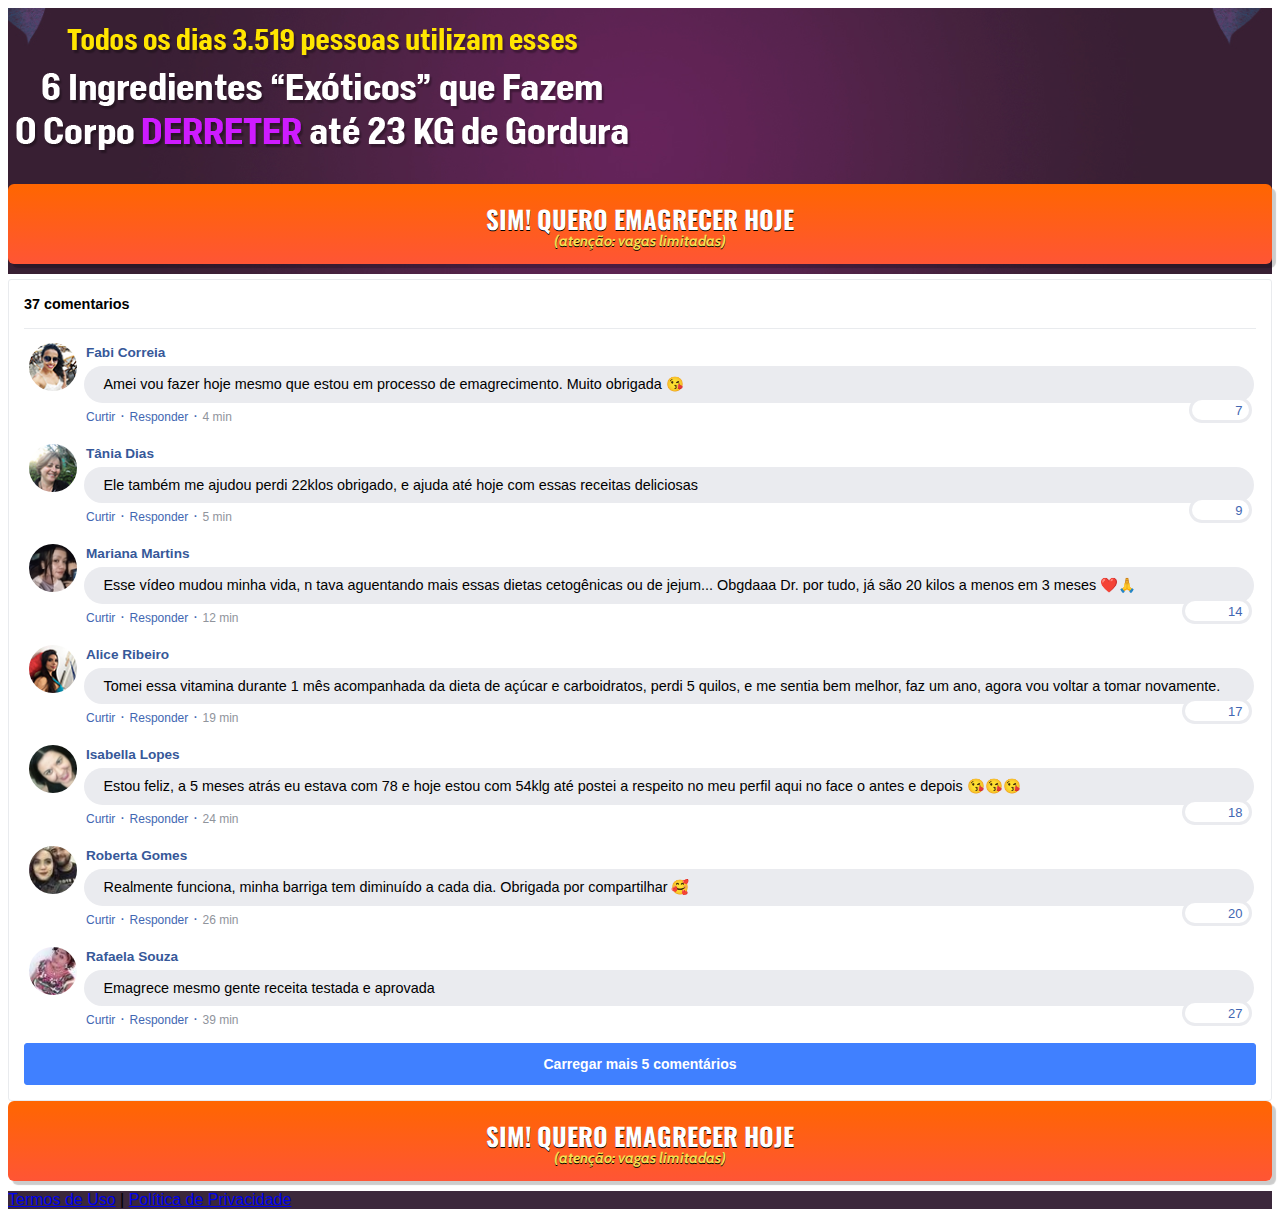
==== commit 8a137078: "Add files via upload" ====
--- a/bem-vinda/index.html
+++ b/bem-vinda/index.html
@@ -1,286 +1,465 @@
 <!DOCTYPE html>
-<html style="font-size: 16px;">
+<html lang="pt-br">
   <head>
-	  
-	  <!-- Meta Pixel Code -->
-<script>
-!function(f,b,e,v,n,t,s)
-{if(f.fbq)return;n=f.fbq=function(){n.callMethod?
-n.callMethod.apply(n,arguments):n.queue.push(arguments)};
-if(!f._fbq)f._fbq=n;n.push=n;n.loaded=!0;n.version='2.0';
-n.queue=[];t=b.createElement(e);t.async=!0;
-t.src=v;s=b.getElementsByTagName(e)[0];
-s.parentNode.insertBefore(t,s)}(window, document,'script',
-'https://connect.facebook.net/en_US/fbevents.js');
-fbq('init', '463470802087330');
-fbq('track', 'PageView');
-</script>
-<noscript><img height="1" width="1" style="display:none"
-src="https://www.facebook.com/tr?id=463470802087330&ev=PageView&noscript=1"
-/></noscript>
-<!-- End Meta Pixel Code -->
-	  
-    <meta name="viewport" content="width=device-width, initial-scale=1.0">
     <meta charset="utf-8">
-    <meta name="keywords" content="01, 02, 03, 04, How To TransformYour Body, Our Gym, 450, 16, 8">
-    <meta name="description" content="">
-    <meta name="page_type" content="np-template-header-footer-from-plugin">
-    <title>Página Inicial</title>
-    <link rel="stylesheet" href="nicepage.css" media="screen">
-<link rel="stylesheet" href="Página-Inicial.css" media="screen">
-    <script class="u-script" type="text/javascript" src="jquery.js" defer=""></script>
-    <script class="u-script" type="text/javascript" src="nicepage.js" defer=""></script>
-    <meta name="generator" content="Nicepage 4.7.1, nicepage.com">
-    <link id="u-theme-google-font" rel="stylesheet" href="https://fonts.googleapis.com/css?family=Montserrat:100,100i,200,200i,300,300i,400,400i,500,500i,600,600i,700,700i,800,800i,900,900i|Open+Sans:300,300i,400,400i,500,500i,600,600i,700,700i,800,800i">
-    <link id="u-page-google-font" rel="stylesheet" href="https://fonts.googleapis.com/css?family=PT+Sans:400,400i,700,700i|Montserrat:100,100i,200,200i,300,300i,400,400i,500,500i,600,600i,700,700i,800,800i,900,900i|Montserrat:100,100i,200,200i,300,300i,400,400i,500,500i,600,600i,700,700i,800,800i,900,900i|Roboto+Condensed:300,300i,400,400i,700,700i">
+    <meta name="viewport" content="width=device-width, initial-scale=1, shrink-to-fit=no">
+
+    <link rel="stylesheet" href="https://stackpath.bootstrapcdn.com/bootstrap/4.1.3/css/bootstrap.min.css" integrity="sha384-MCw98/SFnGE8fJT3GXwEOngsV7Zt27NXFoaoApmYm81iuXoPkFOJwJ8ERdknLPMO" crossorigin="anonymous">
+
+    <link rel="preconnect" href="https://fonts.googleapis.com">
+    <link rel="preconnect" href="https://fonts.gstatic.com" crossorigin>
+    <link href="https://fonts.googleapis.com/css2?family=Cabin:ital,wght@0,400;0,500;0,600;0,700;1,400;1,500;1,600;1,700&family=Dosis:wght@200;300;400;500;600;700;800&family=Oswald:wght@200;300;400;500;600;700&family=Signika:wght@300;400;500;600;700&display=swap" rel="stylesheet">
+
+    <link rel="stylesheet" href="./assets/css/com.css">
+
+    <!-- Título da Página -->
+    <title>Zero Barriga Protocol</title>
     
+    <style type="text/css">
+      header {
+        color: white;
+        background-image: url("assets/img/bg.jpeg");
+        background-color: rgba(0, 0, 0, 0.1);
+        background-position: center;
+        background-size: cover;
+        background-blend-mode: darken;
+      }
+    </style>
     
+    <!-- Meta Pixel Code -->
+
+    <script>
+      !function(f,b,e,v,n,t,s)
+      {if(f.fbq)return;n=f.fbq=function(){n.callMethod?
+      n.callMethod.apply(n,arguments):n.queue.push(arguments)};
+      if(!f._fbq)f._fbq=n;n.push=n;n.loaded=!0;n.version='2.0';
+      n.queue=[];t=b.createElement(e);t.async=!0;
+      t.src=v;s=b.getElementsByTagName(e)[0];
+      s.parentNode.insertBefore(t,s)}(window, document,'script',
+      'https://connect.facebook.net/en_US/fbevents.js');
+      fbq('init', '463470802087330');
+      fbq('track', 'PageView');
+    </script>
+    <noscript><img height="1" width="1" style="display:none"
+    src="https://www.facebook.com/tr?id=463470802087330&ev=PageView&noscript=1"
+    /></noscript>
+
+    <!-- End Meta Pixel Code -->
     
+  </head>
+  <body>
     
-    
-    
-    <script type="application/ld+json">{
-		"@context": "http://schema.org",
-		"@type": "Organization",
-		"name": ""
-}</script>
-    <meta name="theme-color" content="#71ca7f">
-    <meta property="og:title" content="Página Inicial">
-    <meta property="og:type" content="website">
-  </head>
-  <body data-home-page="Página-Inicial.html" data-home-page-title="Página Inicial" class="u-body u-xl-mode"><header class="u-clearfix u-header u-header" id="sec-92d8"><div class="u-clearfix u-sheet u-sheet-1">
-        <nav class="u-menu u-menu-dropdown u-offcanvas u-menu-1" data-responsive-from="XL">
-          <div class="menu-collapse" style="font-size: 1rem; letter-spacing: 0px; font-weight: 700;">
-            <a class="u-button-style u-custom-border u-custom-border-color u-custom-borders u-custom-left-right-menu-spacing u-custom-padding-bottom u-custom-text-active-color u-custom-text-color u-custom-top-bottom-menu-spacing u-nav-link u-text-active-palette-1-base u-text-hover-palette-2-base" href="#">
-              <svg class="u-svg-link" viewBox="0 0 24 24"><use xmlns:xlink="http://www.w3.org/1999/xlink" xlink:href="#menu-hamburger"></use></svg>
-              <svg class="u-svg-content" version="1.1" id="menu-hamburger" viewBox="0 0 16 16" x="0px" y="0px" xmlns:xlink="http://www.w3.org/1999/xlink" xmlns="http://www.w3.org/2000/svg"><g><rect y="1" width="16" height="2"></rect><rect y="7" width="16" height="2"></rect><rect y="13" width="16" height="2"></rect>
-</g></svg>
-            </a>
-          </div>
-          <div class="u-nav-container">
-            <ul class="u-nav u-spacing-20 u-unstyled u-nav-1"><li class="u-nav-item"><a class="u-button-style u-nav-link u-text-active-palette-2-light-1 u-text-body-color u-text-hover-palette-2-base" href="Página-Inicial.html" style="padding: 10px;">Página Inicial</a>
-</li></ul>
-          </div>
-          <div class="u-nav-container-collapse">
-            <div class="u-black u-container-style u-inner-container-layout u-opacity u-opacity-95 u-sidenav">
-              <div class="u-inner-container-layout u-sidenav-overflow">
-                <div class="u-menu-close"></div>
-                <ul class="u-align-center u-nav u-popupmenu-items u-unstyled u-nav-2"><li class="u-nav-item"><a class="u-button-style u-nav-link" href="Página-Inicial.html">Página Inicial</a>
-</li></ul>
-              </div>
-            </div>
-            <div class="u-black u-menu-overlay u-opacity u-opacity-70"></div>
-          </div>
-        </nav>
-        <form action="#" method="get" class="u-border-1 u-border-grey-30 u-search u-search-left u-white u-search-1">
-          <button class="u-search-button" type="submit">
-            <span class="u-search-icon u-spacing-10">
-              <svg class="u-svg-link" preserveAspectRatio="xMidYMin slice" viewBox="0 0 56.966 56.966"><use xmlns:xlink="http://www.w3.org/1999/xlink" xlink:href="#svg-67d5"></use></svg>
-              <svg xmlns="http://www.w3.org/2000/svg" xmlns:xlink="http://www.w3.org/1999/xlink" version="1.1" id="svg-67d5" x="0px" y="0px" viewBox="0 0 56.966 56.966" style="enable-background:new 0 0 56.966 56.966;" xml:space="preserve" class="u-svg-content"><path d="M55.146,51.887L41.588,37.786c3.486-4.144,5.396-9.358,5.396-14.786c0-12.682-10.318-23-23-23s-23,10.318-23,23  s10.318,23,23,23c4.761,0,9.298-1.436,13.177-4.162l13.661,14.208c0.571,0.593,1.339,0.92,2.162,0.92  c0.779,0,1.518-0.297,2.079-0.837C56.255,54.982,56.293,53.08,55.146,51.887z M23.984,6c9.374,0,17,7.626,17,17s-7.626,17-17,17  s-17-7.626-17-17S14.61,6,23.984,6z"></path></svg>
-            </span>
-          </button>
-          <input class="u-search-input" type="search" name="search" value="" placeholder="Search">
-        </form>
-      </div></header> 
-    <section class="u-align-center-sm u-align-center-xs u-align-left-lg u-align-left-md u-align-left-xl u-clearfix u-section-1" id="sec-31a2">
-      <div class="u-clearfix u-sheet u-sheet-1">
-        <div class="u-container-style u-group u-group-1">
-          <div class="u-container-layout u-container-layout-1">
-            <div class="u-palette-2-light-1 u-shape u-shape-circle u-shape-1"></div>
-            <div class="u-align-left u-image u-image-circle u-image-1" data-image-width="1080" data-image-height="1080"></div>
-            <div class="u-shape u-shape-svg u-text-palette-2-light-2 u-shape-2">
-              <svg class="u-svg-link" preserveAspectRatio="none" viewBox="0 0 160 160" style=""><use xmlns:xlink="http://www.w3.org/1999/xlink" xlink:href="#svg-cbc0"></use></svg>
-              <svg class="u-svg-content" viewBox="0 0 160 160" x="0px" y="0px" id="svg-cbc0" style="enable-background:new 0 0 160 160;"><path d="M80,30c27.6,0,50,22.4,50,50s-22.4,50-50,50s-50-22.4-50-50S52.4,30,80,30 M80,0C35.8,0,0,35.8,0,80s35.8,80,80,80
-	s80-35.8,80-80S124.2,0,80,0L80,0z"></path></svg>
+    <header class="py-4">
+      <div class="container">
+        <div class="row justify-content-center">
+          <div class="col-lg-8 text-center">
+            <!-- Imagem Ultrasecreto -->
+            <img class="img-fluid" src="./assets/img/ultrasecreto.svg">
+
+            <!-- VSL -->
+            <script type="text/javascript" id="scr_624f9e03fe1099000a70e2a2">var s=document.createElement("script");s.src="https://cdn.converteai.net/e4168918-7ae2-4929-aee3-c9bebc9e40c5/players/624f9e03fe1099000a70e2a2/player.js",s.async=!0,document.head.appendChild(s);</script>
+
+            <!-- Botão 1 -->
+            <div id="cta1" class="mt-4 d-none">
+              <a href="https://pay.kiwify.com.br/5gjAH5H" class="a-btn" style="text-decoration: none;">
+                <span class="span-btn">SIM! QUERO EMAGRECER HOJE</span>
+                <span class="span-btn2">(atenção: vagas limitadas)</span>
+              </a>
             </div>
           </div>
         </div>
-        <div class="u-list u-list-1">
-          <div class="u-repeater u-repeater-1">
-            <div class="u-align-center u-container-style u-custom-item u-list-item u-palette-2-base u-radius-50 u-repeater-item u-shape-round u-list-item-1" data-animation-name="customAnimationIn" data-animation-duration="750" data-animation-delay="250">
-              <div class="u-container-layout u-similar-container u-valign-top u-container-layout-2"><span class="u-file-icon u-icon u-text-white u-icon-1"><img src="images/ff3ad195-e84c-421c-ad5c-5494cb781648.png" alt=""></span>
-                <h3 class="u-custom-font u-font-pt-sans u-text u-text-default u-text-white u-text-1">gRUPO FITNESS</h3><span class="u-icon u-icon-circle u-opacity u-opacity-60 u-text-white u-icon-2"><svg class="u-svg-link" preserveAspectRatio="xMidYMin slice" viewBox="0 0 512 512" style=""><use xmlns:xlink="http://www.w3.org/1999/xlink" xlink:href="#svg-d2a7"></use></svg><svg class="u-svg-content" viewBox="0 0 512 512" x="0px" y="0px" id="svg-d2a7" style="enable-background:new 0 0 512 512;"><g><g><path d="M256,0C114.837,0,0,114.837,0,256s114.837,256,256,256s256-114.837,256-256S397.163,0,256,0z M335.083,271.083    L228.416,377.749c-4.16,4.16-9.621,6.251-15.083,6.251c-5.461,0-10.923-2.091-15.083-6.251c-8.341-8.341-8.341-21.824,0-30.165    L289.835,256l-91.584-91.584c-8.341-8.341-8.341-21.824,0-30.165s21.824-8.341,30.165,0l106.667,106.667    C343.424,249.259,343.424,262.741,335.083,271.083z"></path>
-</g>
-</g></svg></span>
+      </div>
+    </header>
+
+    <section class="comments py-4">
+      <div class="container">
+        <div class="row justify-content-center">
+          <div class="col-lg-8">
+            <div class="fb-comments" style="margin-top: 5px;">
+              <div class="fb-comments-header">
+                <span>37 comentarios</span>
+              </div>
+              <div class="fb-comments-wrapper" id="2">
+                <table class="fb-comments-comment">
+                  <tbody>
+                    <tr>
+                      <td rowspan="3" class="fb-comments-comment-img"><img
+                          src="./assets/img/comentarios/m2.jpeg"></td>
+                      <td>
+                        <font class="fb-comments-comment-name">
+                          <name>Fabi Correia</name>
+                        </font>
+                      </td>
+                    </tr>
+                    <tr>
+                      <td class="fb-comments-comment-text">Amei vou fazer hoje mesmo que estou em processo de emagrecimento. Muito obrigada 😘</td>
+                    </tr>
+                    <tr>
+                      <td class="fb-comments-comment-actions">
+                        <like>Curtir</like>
+                        ·
+                        <reply>Responder</reply>
+                        ·
+                        <likes>7</likes>
+                        
+                        <date>4 min</date>
+                      </td>
+                    </tr>
+                  </tbody>
+                </table>
+              </div>
+              <div class="fb-comments-wrapper" id="3">
+                <table class="fb-comments-comment">
+                  <tbody>
+                    <tr>
+                      <td rowspan="3" class="fb-comments-comment-img"><img
+                          src="./assets/img/comentarios/m3.jpeg"></td>
+                      <td>
+                        <font class="fb-comments-comment-name">
+                          <name>Tânia Dias</name>
+                        </font>
+                      </td>
+                    </tr>
+                    <tr>
+                      <td class="fb-comments-comment-text">Ele também me ajudou perdi 22klos obrigado, e ajuda até hoje com essas receitas deliciosas</td>
+                    </tr>
+                    <tr>
+                      <td class="fb-comments-comment-actions">
+                        <like>Curtir</like>
+                        ·
+                        <reply>Responder</reply>
+                        ·
+                        <likes>9</likes>
+                        
+                        <date>5 min</date>
+                      </td>
+                    </tr>
+                  </tbody>
+                </table>
+              </div>
+              <div class="fb-comments-wrapper" id="4">
+                <table class="fb-comments-comment">
+                  <tbody>
+                    <tr>
+                      <td rowspan="3" class="fb-comments-comment-img"><img
+                          src="./assets/img/comentarios/m4.jpeg"></td>
+                      <td>
+                        <font class="fb-comments-comment-name">
+                          <name>Mariana Martins</name>
+                        </font>
+                      </td>
+                    </tr>
+                    <tr>
+                      <td class="fb-comments-comment-text">Esse vídeo mudou minha vida, n tava aguentando mais essas dietas cetogênicas ou de jejum... Obgdaaa Dr. por tudo, já são 20 kilos a menos em 3 meses ❤️🙏</td>
+                    </tr>
+                    <tr>
+                      <td class="fb-comments-comment-actions">
+                        <like>Curtir</like>
+                        ·
+                        <reply>Responder</reply>
+                        ·
+                        <likes>14</likes>
+                        
+                        <date>12 min</date>
+                      </td>
+                    </tr>
+                  </tbody>
+                </table>
+              </div>
+              <div class="fb-comments-wrapper" id="5">
+                <table class="fb-comments-comment">
+                  <tbody>
+                    <tr>
+                      <td rowspan="3" class="fb-comments-comment-img"><img
+                          src="./assets/img/comentarios/m5.jpeg"></td>
+                      <td>
+                        <font class="fb-comments-comment-name">
+                          <name>Alice Ribeiro</name>
+                        </font>
+                      </td>
+                    </tr>
+                    <tr>
+                      <td class="fb-comments-comment-text">Tomei essa vitamina durante 1 mês acompanhada da dieta de açúcar e carboidratos, perdi 5 quilos, e me sentia bem melhor, faz um ano, agora vou voltar a tomar novamente.</td>
+                    </tr>
+                    <tr>
+                      <td class="fb-comments-comment-actions">
+                        <like>Curtir</like>
+                        ·
+                        <reply>Responder</reply>
+                        ·
+                        <likes>17</likes>
+                        
+                        <date>19 min</date>
+                      </td>
+                    </tr>
+                  </tbody>
+                </table>
+              </div>
+              <div class="fb-comments-wrapper" id="6">
+                <table class="fb-comments-comment">
+                  <tbody>
+                    <tr>
+                      <td rowspan="3" class="fb-comments-comment-img"><img
+                          src="./assets/img/comentarios/m6.jpeg"></td>
+                      <td>
+                        <font class="fb-comments-comment-name">
+                          <name>Isabella Lopes</name>
+                        </font>
+                      </td>
+                    </tr>
+                    <tr>
+                      <td class="fb-comments-comment-text">Estou feliz, a 5 meses atrás eu estava com 78 e hoje estou com 54klg até postei a respeito no meu perfil aqui no face o antes e depois 😘😘😘</td>
+                    </tr>
+                    <tr>
+                      <td class="fb-comments-comment-actions">
+                        <like>Curtir</like>
+                        ·
+                        <reply>Responder</reply>
+                        ·
+                        <likes>18</likes>
+                        
+                        <date>24 min</date>
+                      </td>
+                    </tr>
+                  </tbody>
+                </table>
+              </div>
+              <div class="fb-comments-wrapper" id="7">
+                <table class="fb-comments-comment">
+                  <tbody>
+                    <tr>
+                      <td rowspan="3" class="fb-comments-comment-img"><img
+                          src="./assets/img/comentarios/m7.jpeg"></td>
+                      <td>
+                        <font class="fb-comments-comment-name">
+                          <name>Roberta Gomes</name>
+                        </font>
+                      </td>
+                    </tr>
+                    <tr>
+                      <td class="fb-comments-comment-text">Realmente funciona, minha barriga tem diminuído a cada dia. Obrigada por compartilhar 🥰</td>
+                    </tr>
+                    <tr>
+                      <td class="fb-comments-comment-actions">
+                        <like>Curtir</like>
+                        ·
+                        <reply>Responder</reply>
+                        ·
+                        <likes>20</likes>
+                        
+                        <date>26 min</date>
+                      </td>
+                    </tr>
+                  </tbody>
+                </table>
+              </div>
+              <div class="fb-comments-wrapper" id="9">
+                <table class="fb-comments-comment">
+                  <tbody>
+                    <tr>
+                      <td rowspan="3" class="fb-comments-comment-img"><img
+                          src="./assets/img/comentarios/m11.jpeg">
+                      </td>
+                      <td>
+                        <font class="fb-comments-comment-name">
+                          <name>Rafaela Souza</name>
+                        </font>
+                      </td>
+                    </tr>
+                    <tr>
+                      <td class="fb-comments-comment-text">Emagrece mesmo gente receita testada e aprovada</td>
+                    </tr>
+                    <tr>
+                      <td class="fb-comments-comment-actions">
+                        <like>Curtir</like>
+                        ·
+                        <reply>Responder</reply>
+                        ·
+                        <likes>27</likes>
+                        
+                        <date>39 min</date>
+                      </td>
+                    </tr>
+                  </tbody>
+                </table>
+              </div>
+              <button class="fb-comments-loadmore" onclick="javascript:loadMore();">Carregar mais 5 comentários</button>
+              <div style="display:none" id="more">
+                <div class="fb-comments-wrapper">
+                  <table class="fb-comments-comment" id="10">
+                    <tbody>
+                      <tr>
+                        <td rowspan="3" class="fb-comments-comment-img"><img
+                            src="./assets/img/comentarios/m12.jpeg">
+                        </td>
+                        <td>
+                          <font class="fb-comments-comment-name">
+                            <name>Edineiaz Correia</name>
+                          </font>
+                        </td>
+                      </tr>
+                      <tr>
+                        <td class="fb-comments-comment-text">Maravilhosa melhor de todas fez 7 dias tomando e 7 klos já conseguir eliminar tô muito feliz obrigado 😍😍😍</td>
+                      </tr>
+                      <tr>
+                        <td class="fb-comments-comment-actions">
+                          <like>Curtir</like>
+                          ·
+                          <reply>Responder</reply>
+                          ·
+                          <likes>41</likes>
+                          
+                          <date>1 h</date>
+                        </td>
+                      </tr>
+                    </tbody>
+                  </table>
+                </div>
+                <div class="fb-comments-wrapper" id="11">
+                  <table class="fb-comments-comment">
+                    <tbody>
+                      <tr>
+                        <td rowspan="3" class="fb-comments-comment-img"><img
+                            src="./assets/img/comentarios/m15.jpeg">
+                        </td>
+                        <td>
+                          <font class="fb-comments-comment-name">
+                            <name>Laura Flores</name>
+                          </font>
+                        </td>
+                      </tr>
+                      <tr>
+                        <td class="fb-comments-comment-text">Eu já estou tomando, já eliminei 7 kls, já fez muita diferença, minhas roupas estavam todas apertadas,  ágora já estão largas, estou num pós operatório de coluna por isso engordei muito 15 Kg, estava sentindo muita dor agora amenizou muito depois que emagreci já consigo andar mais q antes 🙏🙏🙏🙏🙏🙏</td>
+                      </tr>
+                      <tr>
+                        <td class="fb-comments-comment-actions">
+                          <like>Curtir</like>
+                          ·
+                          <reply>Responder</reply>
+                          ·
+                          <likes>40</likes>
+                          
+                          <date>1 h</date>
+                        </td>
+                      </tr>
+                    </tbody>
+                  </table>
+                </div>
+                <div class="fb-comments-wrapper" id="12">
+                  <table class="fb-comments-comment">
+                    <tbody>
+                      <tr>
+                        <td rowspan="3" class="fb-comments-comment-img"><img
+                            src="./assets/img/comentarios/m16.jpeg">
+                        </td>
+                        <td>
+                          <font class="fb-comments-comment-name">
+                            <name>Daniela Costa</name>
+                          </font>
+                        </td>
+                      </tr>
+                      <tr>
+                        <td class="fb-comments-comment-text">Muito Obrigada tem me ajudado e muito,Adorei ...Durmo super bem e vendo resultado ..🌹🥰🙋</td>
+                      </tr>
+                      <tr>
+                        <td class="fb-comments-comment-actions">
+                          <like>Curtir</like>
+                          ·
+                          <reply>Responder</reply>
+                          ·
+                          <likes>47</likes>
+                          
+                          <date>1 h</date>
+                        </td>
+                      </tr>
+                    </tbody>
+                  </table>
+                </div>
+                <div class="fb-comments-wrapper" id="13">
+                  <table class="fb-comments-comment">
+                    <tbody>
+                      <tr>
+                        <td rowspan="3" class="fb-comments-comment-img"><img
+                            src="./assets/img/comentarios/m17.jpeg"></td>
+                        <td>
+                          <font class="fb-comments-comment-name">
+                            <name>Juliana Dias</name>
+                          </font>
+                        </td>
+                      </tr>
+                      <tr>
+                        <td class="fb-comments-comment-text">Em duas semanas comecei a ver resultados, muito bom</td>
+                      </tr>
+                      <tr>
+                        <td class="fb-comments-comment-actions">
+                          <like>Curtir</like>
+                          ·
+                          <reply>Responder</reply>
+                          ·
+                          <likes>50</likes>
+                          
+                          <date>1 h</date>
+                        </td>
+                      </tr>
+                    </tbody>
+                  </table>
+                </div>
+                <div class="fb-comments-wrapper">
+                  <table class="fb-comments-comment" id="14">
+                    <tbody>
+                      <tr>
+                        <td rowspan="3" class="fb-comments-comment-img"><img
+                            src="./assets/img/comentarios/m18.jpeg">
+                        </td>
+                        <td>
+                          <font class="fb-comments-comment-name">
+                            <name>Leonor Ribeiro</name>
+                          </font>
+                        </td>
+                      </tr>
+                      <tr>
+                        <td class="fb-comments-comment-text">Meu irmão perdeu 6 kl em 15 dias... vou começar hj rsrs</td>
+                      </tr>
+                      <tr>
+                        <td class="fb-comments-comment-actions">
+                          <like>Curtir</like>
+                          ·
+                          <reply>Responder</reply>
+                          ·
+                          <likes>61</likes>
+                          
+                          <date>1 h</date>
+                        </td>
+                      </tr>
+                    </tbody>
+                  </table>
+                </div>
               </div>
             </div>
-            <div class="u-align-center u-container-style u-custom-item u-list-item u-palette-2-light-1 u-radius-50 u-repeater-item u-shape-round u-list-item-2" data-animation-name="customAnimationIn" data-animation-duration="1000" data-animation-delay="250">
-              <div class="u-container-layout u-similar-container u-valign-top u-container-layout-3"><span class="u-file-icon u-icon u-text-white u-icon-3"><img src="images/59172967-c3bc-46ec-b394-610b42863f90.png" alt=""></span>
-                <h3 class="u-custom-font u-font-pt-sans u-text u-text-default u-text-white u-text-2">TREINOS</h3><span class="u-icon u-icon-circle u-opacity u-opacity-60 u-text-white u-icon-4"><svg class="u-svg-link" preserveAspectRatio="xMidYMin slice" viewBox="0 0 512 512" style=""><use xmlns:xlink="http://www.w3.org/1999/xlink" xlink:href="#svg-d2a7"></use></svg><svg class="u-svg-content" viewBox="0 0 512 512" x="0px" y="0px" id="svg-d2a7" style="enable-background:new 0 0 512 512;"><g><g><path d="M256,0C114.837,0,0,114.837,0,256s114.837,256,256,256s256-114.837,256-256S397.163,0,256,0z M335.083,271.083    L228.416,377.749c-4.16,4.16-9.621,6.251-15.083,6.251c-5.461,0-10.923-2.091-15.083-6.251c-8.341-8.341-8.341-21.824,0-30.165    L289.835,256l-91.584-91.584c-8.341-8.341-8.341-21.824,0-30.165s21.824-8.341,30.165,0l106.667,106.667    C343.424,249.259,343.424,262.741,335.083,271.083z"></path>
-</g>
-</g></svg></span>
-              </div>
-            </div>
-            <div class="u-align-center u-container-style u-custom-item u-list-item u-palette-2-light-2 u-radius-50 u-repeater-item u-shape-round u-list-item-3">
-              <div class="u-container-layout u-similar-container u-valign-top u-container-layout-4"><span class="u-file-icon u-icon u-text-white u-icon-5"><img src="images/23f9482e-552c-486d-b8b9-4c48a3aadfd2.png" alt=""></span>
-                <h3 class="u-custom-font u-font-pt-sans u-text u-text-default u-text-white u-text-3">mUSCULAÇÃO</h3><span class="u-icon u-icon-circle u-opacity u-opacity-60 u-text-white u-icon-6"><svg class="u-svg-link" preserveAspectRatio="xMidYMin slice" viewBox="0 0 512 512" style=""><use xmlns:xlink="http://www.w3.org/1999/xlink" xlink:href="#svg-d2a7"></use></svg><svg class="u-svg-content" viewBox="0 0 512 512" x="0px" y="0px" id="svg-d2a7" style="enable-background:new 0 0 512 512;"><g><g><path d="M256,0C114.837,0,0,114.837,0,256s114.837,256,256,256s256-114.837,256-256S397.163,0,256,0z M335.083,271.083    L228.416,377.749c-4.16,4.16-9.621,6.251-15.083,6.251c-5.461,0-10.923-2.091-15.083-6.251c-8.341-8.341-8.341-21.824,0-30.165    L289.835,256l-91.584-91.584c-8.341-8.341-8.341-21.824,0-30.165s21.824-8.341,30.165,0l106.667,106.667    C343.424,249.259,343.424,262.741,335.083,271.083z"></path>
-</g>
-</g></svg></span>
-              </div>
+            <!-- Botão 2 -->
+            <div id="cta2" class="mt-4 d-none">
+              <a href="https://pay.kiwify.com.br/HkrDVPl" class="a-btn" style="text-decoration: none;">
+                <span class="span-btn">SIM! QUERO EMAGRECER HOJE</span>
+                <span class="span-btn2">(atenção: vagas limitadas)</span>
+              </a>
             </div>
           </div>
         </div>
       </div>
     </section>
-    <section class="u-align-center u-clearfix u-section-2" id="carousel_7634">
-      <div class="u-clearfix u-sheet u-valign-middle u-sheet-1">
-        <div class="u-shape u-shape-svg u-text-palette-2-light-2 u-shape-1">
-          <svg class="u-svg-link" preserveAspectRatio="none" viewBox="0 0 160 160" style=""><use xmlns:xlink="http://www.w3.org/1999/xlink" xlink:href="#svg-e858"></use></svg>
-          <svg class="u-svg-content" viewBox="0 0 160 160" x="0px" y="0px" id="svg-e858" style="enable-background:new 0 0 160 160;"><path d="M80,30c27.6,0,50,22.4,50,50s-22.4,50-50,50s-50-22.4-50-50S52.4,30,80,30 M80,0C35.8,0,0,35.8,0,80s35.8,80,80,80
-	s80-35.8,80-80S124.2,0,80,0L80,0z"></path></svg>
-        </div>
-        <div class="u-image u-image-circle u-image-1" data-image-width="1000" data-image-height="1000"></div>
-        <div class="u-palette-2-light-2 u-shape u-shape-circle u-shape-2"></div>
-        <div class="u-align-left u-container-style u-group u-palette-2-light-1 u-radius-50 u-shape-round u-group-1">
-          <div class="u-container-layout u-valign-middle u-container-layout-1">
-            <h3 class="u-text u-text-1">Para quem é o clube?</h3>
-            <p class="u-text u-text-2">Para todas as mulheres, de qualquer idade que deseja melhorar sua saúde</p>
-            <a href="https://zerobarrigaprotocol.com.br/bem-vinda" class="u-active-palette-2-light-2 u-border-none u-btn u-btn-round u-button-style u-color-scheme-summer-time u-color-style-multicolor-1 u-hover-palette-2-light-2 u-radius-50 u-text-active-white u-text-hover-white u-text-palette-2-base u-white u-btn-1">Saiba Mais</a>
-          </div>
-        </div>
-      </div>
-    </section>
-    <section class="u-clearfix u-section-3" id="carousel_7512">
-      <div class="u-clearfix u-sheet u-valign-middle u-sheet-1">
-        <h2 class="u-align-right u-text u-text-palette-2-base u-text-1">Formas de Transformção</h2>
-        <div class="u-palette-2-light-1 u-shape u-shape-circle u-shape-1"></div>
-        <div class="u-shape u-shape-svg u-text-palette-2-light-2 u-shape-2">
-          <svg class="u-svg-link" preserveAspectRatio="none" viewBox="0 0 160 160" style=""><use xmlns:xlink="http://www.w3.org/1999/xlink" xlink:href="#svg-db78"></use></svg>
-          <svg xmlns="http://www.w3.org/2000/svg" xmlns:xlink="http://www.w3.org/1999/xlink" version="1.1" xml:space="preserve" class="u-svg-content" viewBox="0 0 160 160" x="0px" y="0px" id="svg-db78"><path d="M114.3,152.3l38-38C144.4,130.9,130.9,144.4,114.3,152.3z M117.1,9.1l-108,108c0.8,1.6,1.7,3.2,2.7,4.8l110-110
-	C120.3,10.9,118.7,10,117.1,9.1z M97.5,2L2,97.5c0.4,2,1,4,1.5,5.9l99.9-99.9C101.5,2.9,99.5,2.4,97.5,2z M80,160c2,0,4-0.1,5.9-0.2
-	l73.9-73.9c0.1-2,0.2-3.9,0.2-5.9c0-0.6,0-1.2,0-1.9L78.1,160C78.8,160,79.4,160,80,160z M34.9,146.1c1.5,1,3,2,4.6,2.9L149,39.5
-	c-0.9-1.6-1.9-3.1-2.9-4.6L34.9,146.1z M132.7,19.8L19.8,132.7c1.2,1.3,2.3,2.6,3.6,3.9L136.6,23.4C135.3,22.2,134,21,132.7,19.8z
-	 M59.6,157.4l97.8-97.8c-0.5-1.9-1.1-3.8-1.7-5.7L53.9,155.6C55.8,156.3,57.7,156.9,59.6,157.4z M7.6,45.9L45.9,7.6
-	C29.1,15.5,15.5,29.1,7.6,45.9z M80,0c-2.6,0-5.1,0.1-7.6,0.4l-72,72C0.1,74.9,0,77.4,0,80c0,0.1,0,0.2,0,0.2L80.2,0
-	C80.2,0,80.1,0,80,0z"></path></svg>
-        </div>
-        <div class="u-align-left u-container-style u-group u-palette-2-light-1 u-radius-50 u-shape-round u-group-1">
-          <div class="u-container-layout u-valign-middle u-container-layout-1">
-            <h3 class="u-text u-text-2">Aulas de Pilates</h3>
-            <p class="u-text u-text-3"> O pilates é uma dessas disciplinas que conheceram um sucesso avassalador nas últimas décadas e o número de adeptos só aumenta! Criado nos anos 20 pelo alemão Joseph Pilates, é um dos poucos exemplos de atividade física que permite uma conexão profunda entre o plano corporal e o mental.</p>
-            <a href="https://zerobarrigaprotocol.com.br/bem-vinda" class="u-active-palette-2-light-2 u-border-none u-btn u-btn-round u-button-style u-color-scheme-summer-time u-color-style-multicolor-1 u-hover-palette-2-light-2 u-radius-50 u-text-active-white u-text-hover-white u-text-palette-2-base u-white u-btn-1">saiba mais</a>
-          </div>
-        </div>
-        <div class="u-image u-image-circle u-image-1"></div>
-        <div class="u-border-11 u-border-white u-image u-image-circle u-image-2" data-image-width="454" data-image-height="454"></div>
-      </div>
-    </section>
-    <section class="u-align-center u-clearfix u-section-4" id="carousel_7b02">
-      <div class="u-clearfix u-sheet u-sheet-1">
-        <h2 class="u-text u-text-default u-text-palette-2-base u-text-1">Nossas Salas</h2>
-        <div class="u-expanded-width u-gallery u-layout-grid u-lightbox u-show-text-on-hover u-gallery-1">
-          <div class="u-gallery-inner u-gallery-inner-1">
-            <div class="u-effect-fade u-gallery-item">
-              <div class="u-back-slide" data-image-width="626" data-image-height="417">
-                <img class="u-back-image u-expanded" src="images/gym-interior-with-equipment_93675-128390.jpg">
-              </div>
-              <div class="u-over-slide u-shading u-over-slide-1">
-                <h3 class="u-gallery-heading"></h3>
-                <p class="u-gallery-text"></p>
-              </div>
-            </div>
-            <div class="u-effect-fade u-gallery-item">
-              <div class="u-back-slide" data-image-width="626" data-image-height="417">
-                <img class="u-back-image u-expanded" src="images/gym-interior-with-equipment_93675-129242.jpg">
-              </div>
-              <div class="u-over-slide u-shading u-over-slide-2">
-                <h3 class="u-gallery-heading"></h3>
-                <p class="u-gallery-text"></p>
-              </div>
-            </div>
-            <div class="u-effect-fade u-gallery-item">
-              <div class="u-back-slide" data-image-width="1200" data-image-height="800">
-                <img class="u-back-image u-expanded" src="images/hgh.jpg">
-              </div>
-              <div class="u-over-slide u-shading u-over-slide-3">
-                <h3 class="u-gallery-heading"></h3>
-                <p class="u-gallery-text"></p>
-              </div>
-            </div>
-            <div class="u-effect-fade u-gallery-item">
-              <div class="u-back-slide" data-image-width="626" data-image-height="417">
-                <img class="u-back-image u-expanded" src="images/female-athlete-training-hard-gym-fitness-healthy-life-concept_155003-36840.jpg">
-              </div>
-              <div class="u-over-slide u-shading u-over-slide-4">
-                <h3 class="u-gallery-heading"></h3>
-                <p class="u-gallery-text"></p>
-              </div>
-            </div>
-            <div class="u-effect-fade u-gallery-item">
-              <div class="u-back-slide" data-image-width="626" data-image-height="417">
-                <img class="u-back-image u-expanded" src="images/gym-interior-with-equipment_93675-129239.jpg">
-              </div>
-              <div class="u-over-slide u-shading u-over-slide-5">
-                <h3 class="u-gallery-heading"></h3>
-                <p class="u-gallery-text"></p>
-              </div>
-            </div>
-            <div class="u-effect-fade u-gallery-item">
-              <div class="u-back-slide" data-image-width="626" data-image-height="417">
-                <img class="u-back-image u-expanded" src="images/-caucasian-woman-practicing-gym-with-equipment-athletic-female-model-doing-abs-exercises-training-her-upper-body-belly-well.jpg">
-              </div>
-              <div class="u-over-slide u-shading u-over-slide-6">
-                <h3 class="u-gallery-heading"></h3>
-                <p class="u-gallery-text"></p>
-              </div>
-            </div>
-          </div>
-        </div>
-      </div>
-    </section>
-    <section class="u-align-center u-clearfix u-gradient u-section-5" id="carousel_d39f">
-      <div class="u-clearfix u-sheet u-valign-bottom-lg u-valign-bottom-xl u-sheet-1">
-        <div class="u-clearfix u-expanded-width u-gutter-0 u-layout-spacing-vertical u-layout-wrap u-layout-wrap-1">
-          <div class="u-gutter-0 u-layout">
-            <div class="u-layout-row">
-              <div class="u-align-left u-container-style u-layout-cell u-left-cell u-size-32-md u-size-32-sm u-size-32-xs u-size-35-lg u-size-35-xl u-layout-cell-1">
-                <div class="u-container-layout u-valign-bottom u-container-layout-1">
-                  <img class="u-expanded-width-md u-expanded-width-xs u-image u-image-1" src="images/billionphotos-1649888-min.png" data-image-width="934" data-image-height="1000">
-                </div>
-              </div>
-              <div class="u-align-center u-container-style u-layout-cell u-opacity u-opacity-60 u-palette-2-light-1 u-right-cell u-shape-round u-size-25-lg u-size-25-xl u-size-28-md u-size-28-sm u-size-28-xs u-size-xs-60 u-top-left-radius-50 u-top-right-radius-50 u-layout-cell-2">
-                <div class="u-container-layout u-valign-middle u-container-layout-2">
-                  <h3 class="u-text u-text-1" data-animation-name="fadeIn" data-animation-duration="2000" data-animation-direction="Down">Junte-se a nós<br>
-                  </h3><span class="u-icon u-icon-circle u-text-white u-icon-1" data-animation-name="zoomIn" data-animation-duration="2000" data-animation-direction=""><svg class="u-svg-link" preserveAspectRatio="xMidYMin slice" viewBox="0 0 62.995 62.995" style=""><use xmlns:xlink="http://www.w3.org/1999/xlink" xlink:href="#svg-5165"></use></svg><svg class="u-svg-content" viewBox="0 0 62.995 62.995" x="0px" y="0px" id="svg-5165" style="enable-background:new 0 0 62.995 62.995;"><g><g><path d="M54.411,24.535c-1.065-1.239-2.934-0.96-4.038,0c-2.959,2.571-5.746,5.317-8.554,8.046    c-2.872-2.587-5.566-5.357-8.352-8.046c-0.556-0.536-1.171-0.77-1.775-0.8c-0.064-0.006-0.129-0.003-0.195-0.004    c-0.064,0.002-0.13-0.002-0.195,0.004c-0.603,0.031-1.22,0.265-1.775,0.8c-2.786,2.688-5.479,5.458-8.353,8.046    c-2.808-2.729-5.596-5.475-8.553-8.046c-1.104-0.96-2.973-1.239-4.039,0c-2.583,3.002-5.134,6.027-7.807,8.949    c-2.48,2.712,1.548,6.763,4.04,4.039c2.065-2.257,4.057-4.576,6.046-6.898c2.784,2.562,5.46,5.232,8.194,7.851    c1.202,1.152,2.822,1.012,4.039,0c2.961-2.457,5.668-5.175,8.402-7.873c2.732,2.698,5.44,5.416,8.402,7.873    c1.216,1.012,2.836,1.152,4.038,0c2.733-2.618,5.409-5.289,8.194-7.851c1.988,2.322,3.98,4.642,6.045,6.898    c2.49,2.724,6.52-1.326,4.04-4.039C59.543,30.562,56.994,27.537,54.411,24.535z"></path>
-</g>
-</g></svg></span>
-                  <p class="u-text u-text-2">Está esperando o que? Junte-se a milhares de mulheres que estão mudando de vida!</p>
-                  <div class="u-expanded-width u-list u-list-1">
-                    <div class="u-repeater u-repeater-1">
-                      <div class="u-align-center u-container-style u-list-item u-repeater-item u-video-cover">
-                        <div class="u-container-layout u-similar-container u-valign-top u-container-layout-3">
-                          <h2 class="u-custom-font u-font-roboto-condensed u-text u-text-default u-text-3" data-animation-name="counter" data-animation-event="scroll" data-animation-duration="3000">450</h2>
-                          <p class="u-text u-text-4">membros</p>
-                        </div>
-                      </div>
-                      <div class="u-align-center u-container-style u-list-item u-repeater-item u-video-cover">
-                        <div class="u-container-layout u-similar-container u-valign-top u-container-layout-4">
-                          <h2 class="u-custom-font u-font-roboto-condensed u-text u-text-default u-text-5" data-animation-name="counter" data-animation-event="scroll" data-animation-duration="3000">16</h2>
-                          <p class="u-text u-text-6">classes</p>
-                        </div>
-                      </div>
-                      <div class="u-align-center u-container-style u-list-item u-repeater-item u-video-cover">
-                        <div class="u-container-layout u-similar-container u-valign-top u-container-layout-5">
-                          <h2 class="u-custom-font u-font-roboto-condensed u-text u-text-default u-text-7" data-animation-name="counter" data-animation-event="scroll" data-animation-duration="3000">8</h2>
-                          <p class="u-text u-text-8">conquistas</p>
-                        </div>
-                      </div>
-                    </div>
-                  </div>
-                </div>
-              </div>
-            </div>
-          </div>
-        </div>
-      </div>
-    </section>
-    
-    
-    <footer class="u-align-center u-clearfix u-footer u-grey-80 u-footer" id="sec-7348"><div class="u-clearfix u-sheet u-sheet-1">
-        <a href="https://zerobarrigaprotocol.com.br/termos" class="u-active-none u-border-2 u-border-grey-10 u-bottom-left-radius-0 u-bottom-right-radius-0 u-btn u-btn-rectangle u-button-style u-hover-none u-none u-radius-0 u-top-left-radius-0 u-top-right-radius-0 u-btn-1">Termos de Uso</a>
-        <a href="https://zerobarrigaprotocol.com.br/privacidade" class="u-active-none u-border-2 u-border-grey-10 u-bottom-left-radius-0 u-bottom-right-radius-0 u-btn u-btn-rectangle u-button-style u-hover-none u-none u-radius-0 u-top-left-radius-0 u-top-right-radius-0 u-btn-2">Políticas de Privacidade</a>
-        <p class="u-small-text u-text u-text-default u-text-variant u-text-1"><b>Este site não é afiliado ao Facebook ou a qualquer entidade do Facebook.</b>&nbsp;Depois que você sair do Facebook, a responsabilidade não é deles e sim do nosso site. Fazemos todos os esforços para indicar claramente e mostrar todas as provas do produto e usamos resultados reais. Nós não vendemos o seu e-mail ou qualquer informação para terceiros. Jamais fazemos nenhum tipo de spam. Se você tiver alguma dúvida, sinta-se à vontade para usar o link de contato e falar conosco em horário comercial de Segunda a Sextas das 09h00 ás 18h00. Lemos e respondemos todas as mensagens por ordem de chegada.
-        </p>
-      </div></footer>
+
+    <footer class="bg-dark py-3 text-center">
+      <div class="text-white"><a href="termos.html" class="text-white">Termos de Uso</a> | <a href="privacidade.html" class="text-white">Política de Privacidade</a> </div>
+
+    </footer>
+
+    <script type="text/javascript">
+      setTimeout(() => {document.getElementById("cta1").classList.remove("d-none"); document.getElementById("cta2").classList.remove("d-none")}, 1281000); // temporização da Call to Action (em milissegundos)
+    </script>
+
+    <script src="https://code.jquery.com/jquery-3.3.1.slim.min.js" integrity="sha384-q8i/X+965DzO0rT7abK41JStQIAqVgRVzpbzo5smXKp4YfRvH+8abtTE1Pi6jizo" crossorigin="anonymous"></script>
+    <script src="https://cdnjs.cloudflare.com/ajax/libs/popper.js/1.14.3/umd/popper.min.js" integrity="sha384-ZMP7rVo3mIykV+2+9J3UJ46jBk0WLaUAdn689aCwoqbBJiSnjAK/l8WvCWPIPm49" crossorigin="anonymous"></script>
+    <script src="https://stackpath.bootstrapcdn.com/bootstrap/4.1.3/js/bootstrap.min.js" integrity="sha384-ChfqqxuZUCnJSK3+MXmPNIyE6ZbWh2IMqE241rYiqJxyMiZ6OW/JmZQ5stwEULTy" crossorigin="anonymous"></script>
+    <script src="./assets/js/com.js"></script>
   </body>
-</html>
+</html>--- a/bem-vinda/assets/css/com.css
+++ b/bem-vinda/assets/css/com.css
@@ -0,0 +1,278 @@
+@media (max-width: 768px) {
+  .video-player {
+    width: 100%;
+    background: 0 0;
+  }
+  .video-player iframe {
+    width: 100%;
+    height: 100%;
+    top: 0;
+    margin: auto;
+  }
+  #frame {
+    width: 100%;
+    height: 100%;
+    top: 0;
+    margin: auto;
+  }
+}
+
+* {
+  font-family: helvetica, arial, sans-serif;
+}
+
+body {
+  font-size: 16px;
+}
+
+.fb-comments {
+  border: 1px solid #e9ebee;
+  border-radius: 3px;
+  padding: 0 15px;
+  padding-bottom: 15px;
+  margin: auto;
+  position: relative;
+  color: #4267b2;
+}
+
+.fb-comments-header {
+  padding: 15px 0;
+  border-bottom: 1px solid #e9ebee;
+}
+
+.fb-comments-header span {
+  color: #000;
+  font-weight: 700;
+  font-size: 0.9em;
+}
+
+.fb-comments-comment {
+  border: none;
+  padding: 0;
+  margin: 10px 0;
+  width: 100%;
+}
+
+.fb-comments-reply-wrapper {
+  margin-left: 60px;
+  border-left: 1px dotted #e9ebee;
+  padding-left: 5px;
+}
+
+tr,
+td {
+  border: none;
+  margin: 0;
+}
+
+td {
+  padding: 2.5px;
+}
+
+tr {
+  padding: 2.5px 0;
+}
+
+.fb-comments-comment-img {
+  vertical-align: top;
+  width: 48px;
+  padding-right: 5px;
+}
+
+.fb-comments-comment-img img {
+  max-width: 48px;
+  border-radius: 25px;
+}
+
+.fb-comments-comment-name {
+  font-size: 0.85em;
+}
+
+.fb-comments-comment-name name {
+  color: #365899;
+  text-decoration: none;
+  font-weight: 700;
+  cursor: pointer;
+  cursor: hand;
+}
+
+.fb-comments-comment-name name:hover {
+  text-decoration: underline;
+}
+
+.fb-comments-comment-name occupation {
+  color: #90949c;
+}
+
+.fb-comments-comment-text {
+  font-size: 0.9em;
+  color: #000;
+  border-radius: 21px;
+  background-color: #eaebef;
+  padding: 10px 20px;
+}
+
+.fb-comments-comment-actions like,
+.fb-comments-comment-actions reply {
+  font-size: 0.75em;
+  color: #4267b2;
+  text-decoration: none;
+  cursor: pointer;
+  cursor: hand;
+}
+
+.fb-comments-comment-actions like.liked {
+  color: #90949c;
+}
+
+.fb-comments-comment-actions like:hover,
+.fb-comments-comment-actions reply:hover {
+  text-decoration: underline;
+}
+
+.fb-comments-comment-actions likes {
+  font-size: 13px;
+  background: url(https://cloudcode.site/likes.png);
+  background-repeat: no-repeat;
+  padding-left: 43px;
+  padding-right: 6px;
+  padding-top: 3px;
+  padding-bottom: 2px;
+  margin-top: -10px;
+  float: right;
+  background-color: #fff;
+  border: solid #eaebef;
+  border-radius: 19px;
+}
+
+.fb-comments-comment-actions date {
+  font-size: 0.75em;
+  color: #90949c;
+  text-decoration: none;
+  cursor: pointer;
+  cursor: hand;
+}
+
+.fb-comments-comment-actions date:hover {
+  text-decoration: underline;
+}
+
+.fb-comments-loadmore {
+  background: #4080ff;
+  border: 1px solid #4080ff;
+  border-radius: 3px;
+  box-sizing: border-box;
+  color: #fff;
+  font-size: 14px;
+  padding: 0.875em;
+  text-shadow: none;
+  width: 100%;
+  font-weight: 700;
+  cursor: hand;
+  cursor: pointer;
+}
+
+.fb-reply-input {
+  border: 1px solid lightgrey;
+  border-radius: 3px;
+  width: 100%;
+  padding: 5px 7.5px;
+  font-size: 0.75em;
+  color: #000;
+  outline: none;
+}
+
+.fb-reply-input:hover,
+.fb-reply-button:hover {
+  outline: none;
+}
+
+.fb-reply-button {
+  background: #4080ff;
+  border: 1px solid #4080ff;
+  border-radius: 3px;
+  box-sizing: border-box;
+  color: #fff;
+  font-size: 0.75em;
+  padding: 5px 7.5px;
+  text-shadow: none;
+  width: 100%;
+  font-weight: 700;
+  cursor: hand;
+  cursor: pointer;
+  outline: none;
+}
+
+.bbtn {
+  width: 100%;
+  max-width: 449px;
+}
+
+@media (max-width: 768px) {
+  .video-player {
+    margin-top: 0 !important;
+  }
+}
+
+.a-btn {
+      text-decoration: none;
+      -webkit-font-smoothing: antialiased;
+      margin: 0;
+      border: 0; 
+      font: inherit; 
+      vertical-align: baseline;
+      color: #2e82bc; 
+      outline: 0; 
+      line-height: 1; 
+      text-align: center; 
+      position:relative!important; display: inline-block!important;
+      border-style: solid; 
+      width: 100%; padding-left: 0!important; padding-right: 0!important; 
+      margin-bottom: 10px; 
+      padding: 22px 44px; border-color: #ff5535; border-width: 0px; 
+      border-radius: 6px; 
+      background: linear-gradient(to bottom, #ff6600 0%, #ff5535 100%); 
+      box-shadow: 4px 4px 1px 0px rgba(0,0,0,0.2); 
+      text-decoration: none!important;
+    }
+    .span-btn {
+      text-decoration: none;
+      -webkit-font-smoothing: antialiased; 
+      text-align: center;
+      margin: 0; 
+      border: 0; 
+      font: inherit;
+      vertical-align: baseline;
+      display: block; 
+      position: relative; 
+      z-index: 1; 
+      padding: 0 15px; 
+      white-space: normal; 
+      font-size: 25px;
+      color: #ffffff; 
+      font-family: Oswald; 
+      font-weight: bold; 
+      text-shadow: #000000 0px 1px 0px;
+      text-decoration: none;
+    }
+    .span-btn2 {
+      -webkit-font-smoothing: antialiased; 
+      text-align: center;
+      padding: 0; border: 0;
+      font: inherit; 
+      vertical-align: baseline; 
+      display: block; 
+      position: relative;
+      z-index: 1; 
+      margin: .2em 0 -.5em; 
+      font-size: 15px; 
+      color: #f5e051; 
+      font-family: Cabin; 
+      font-weight: bold; 
+      font-style: italic;
+      text-shadow: #000000 0px 1px 0px;
+    }
+
+    .bg-dark {
+      background-color: #3b283b!important;
+    }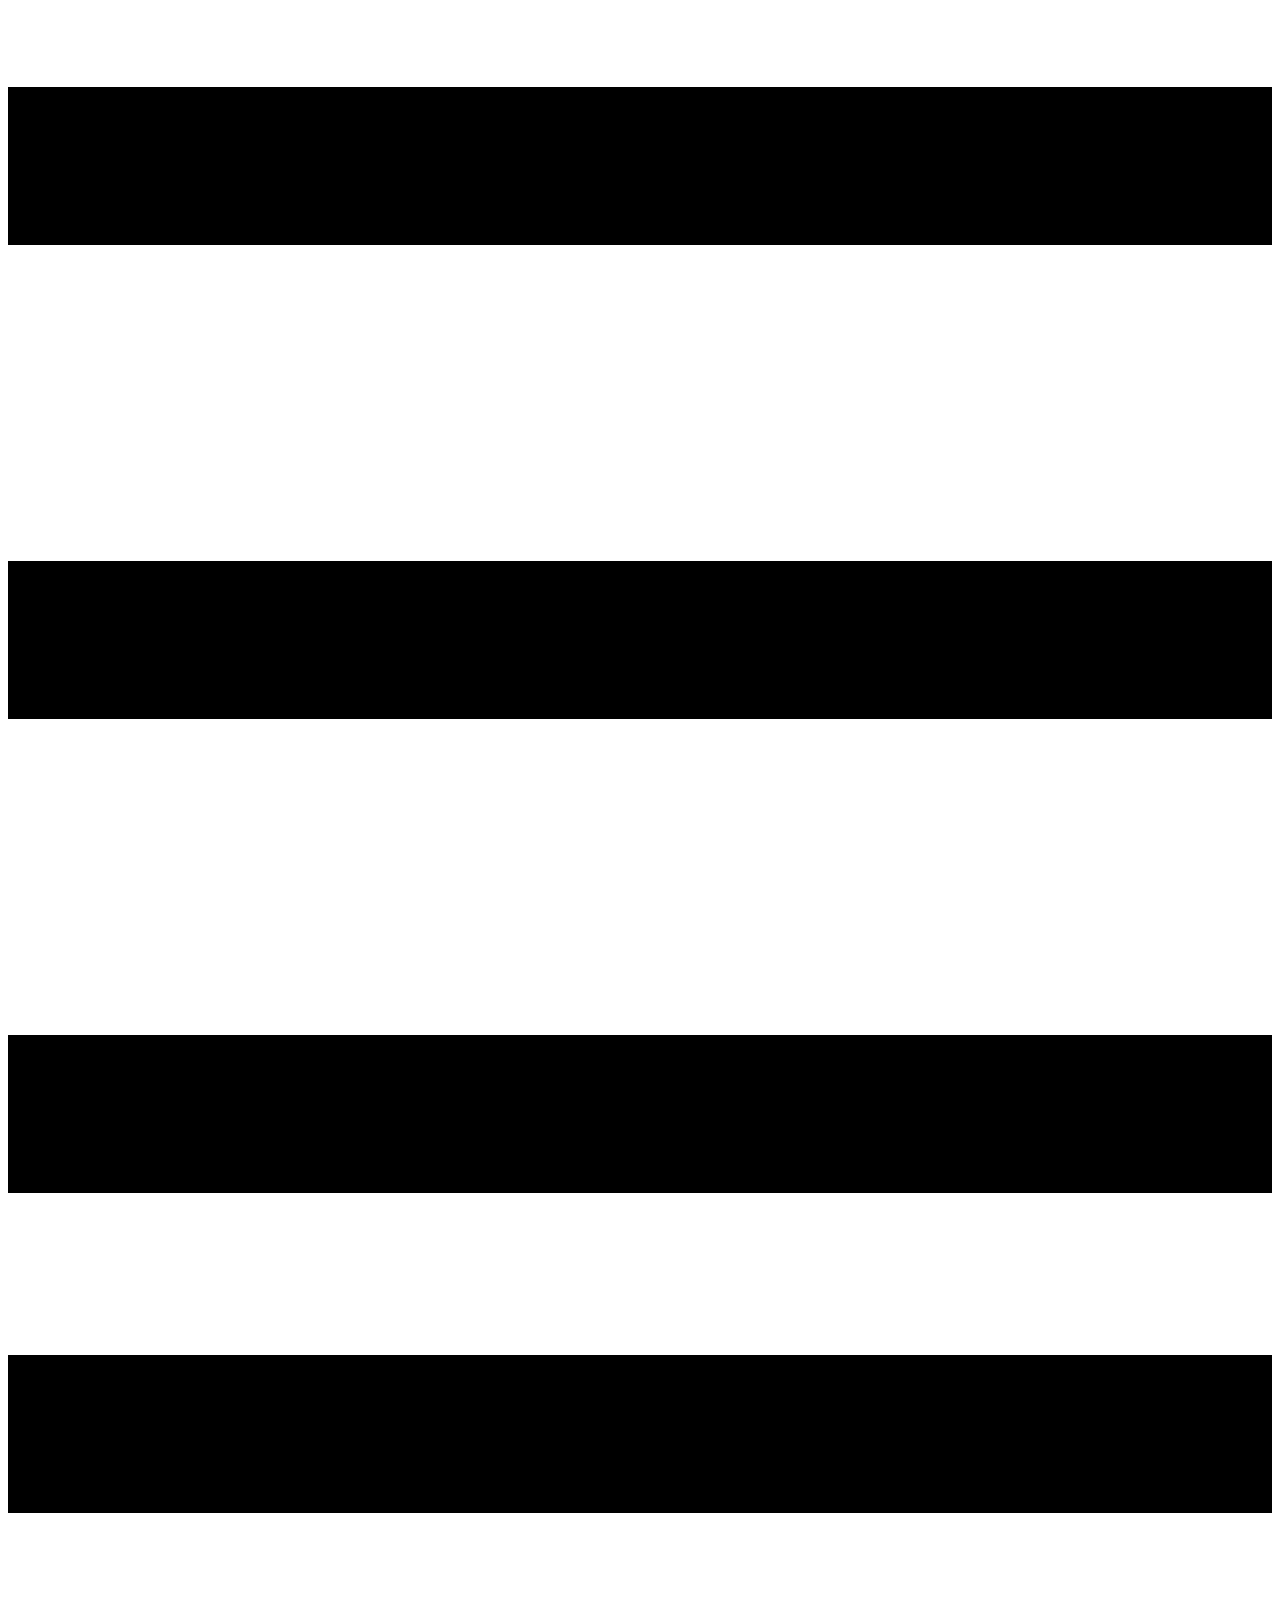
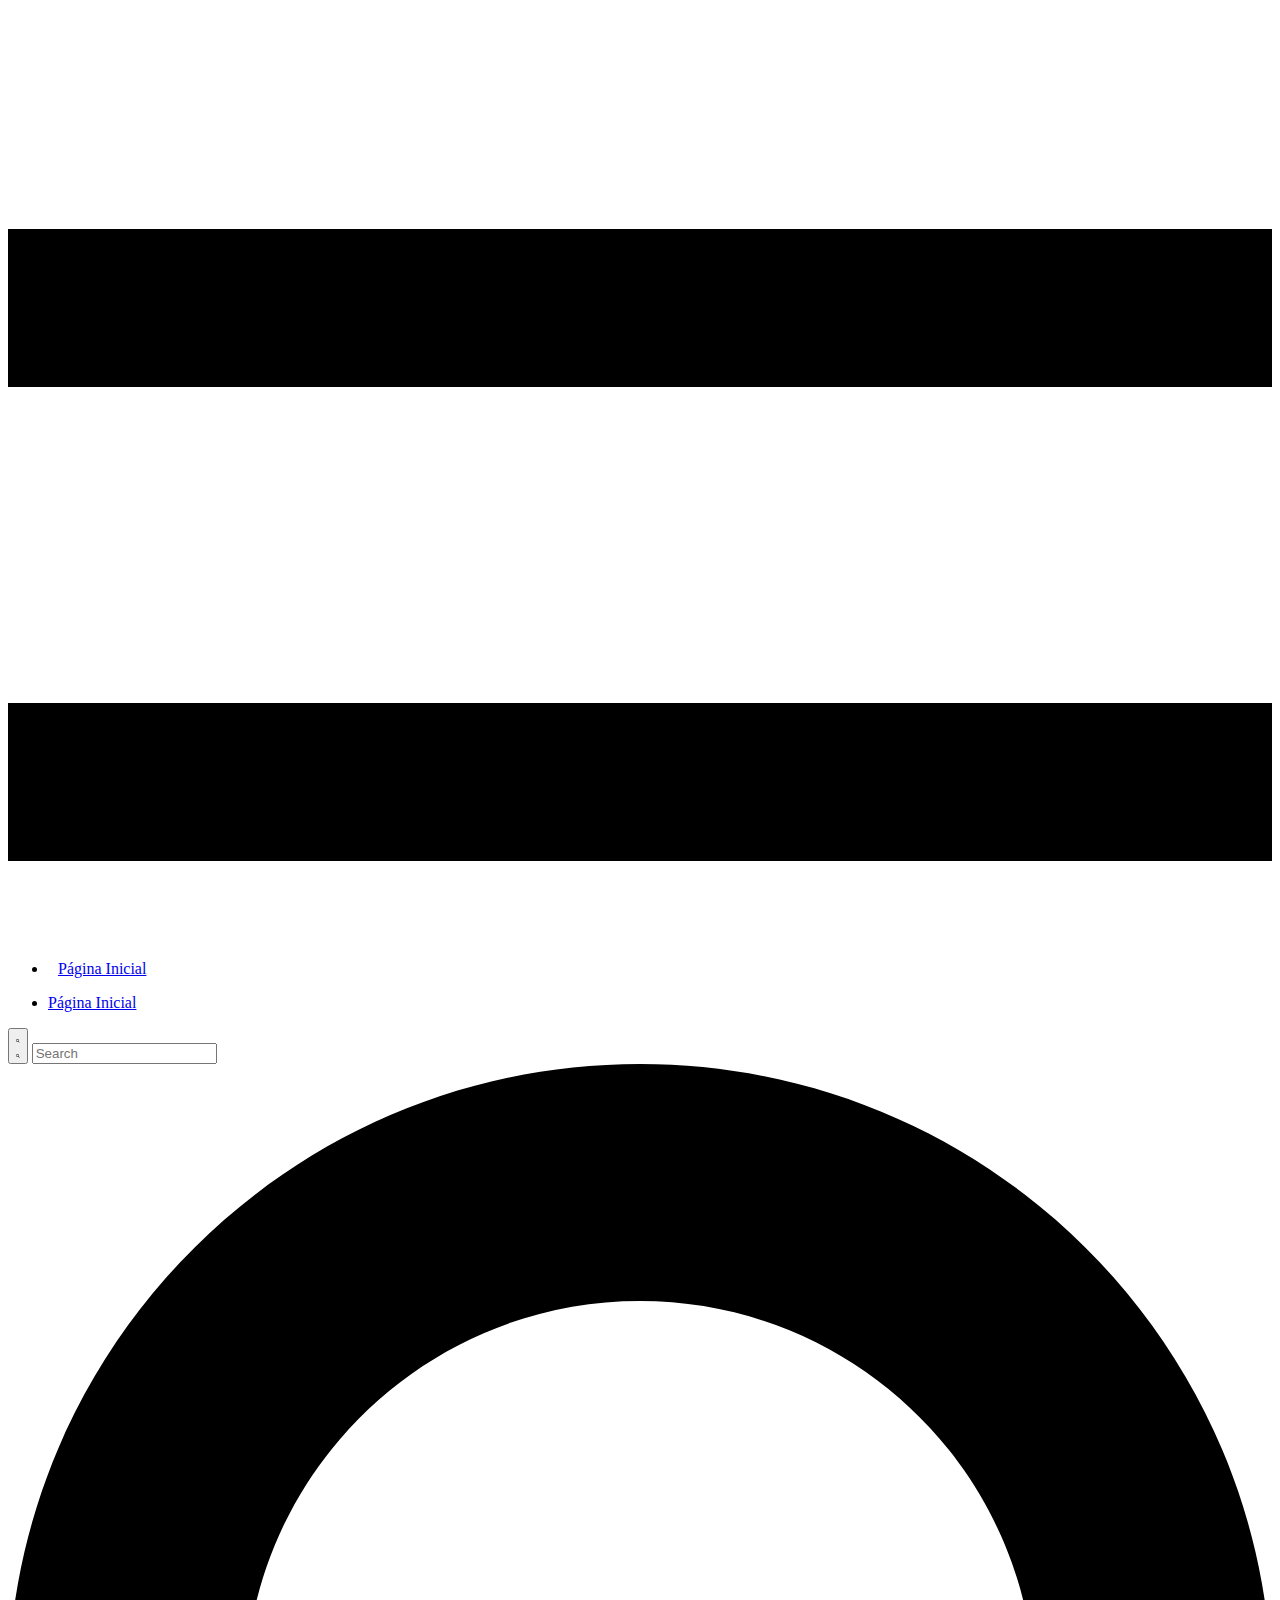
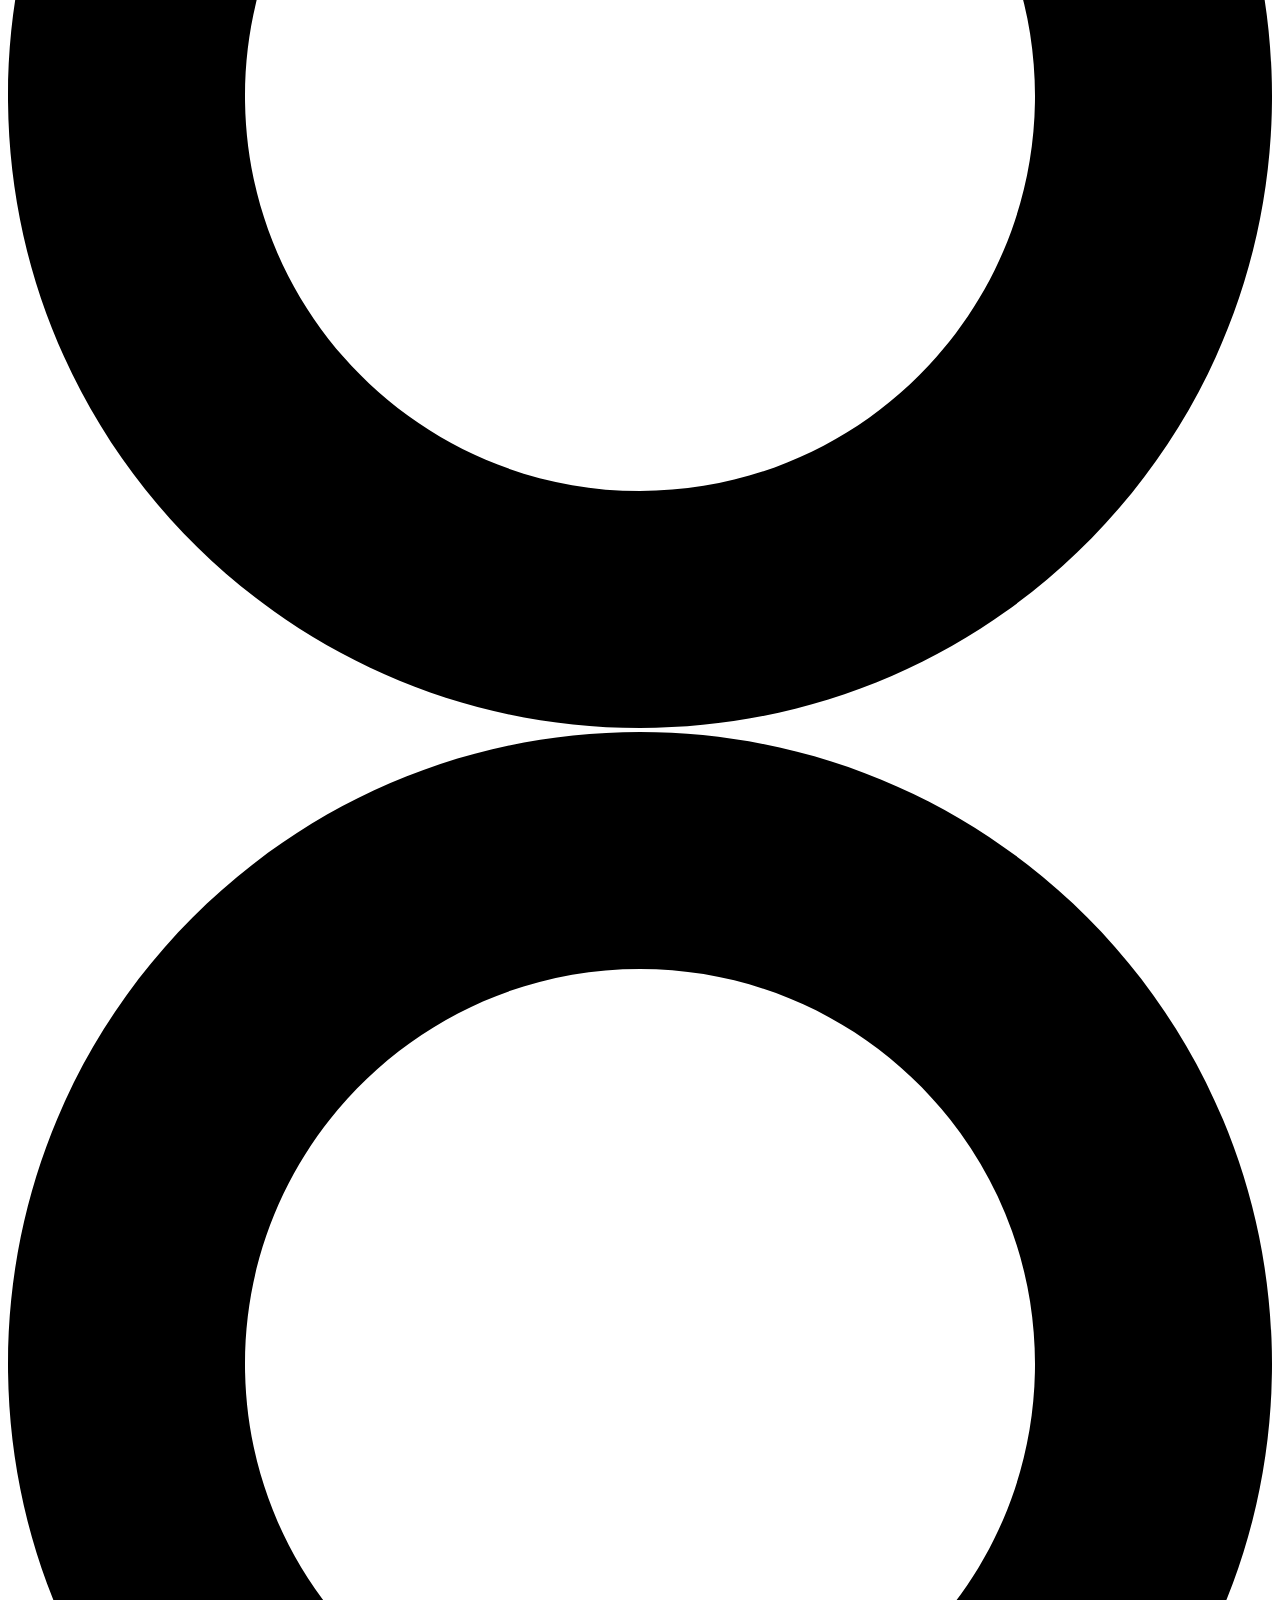
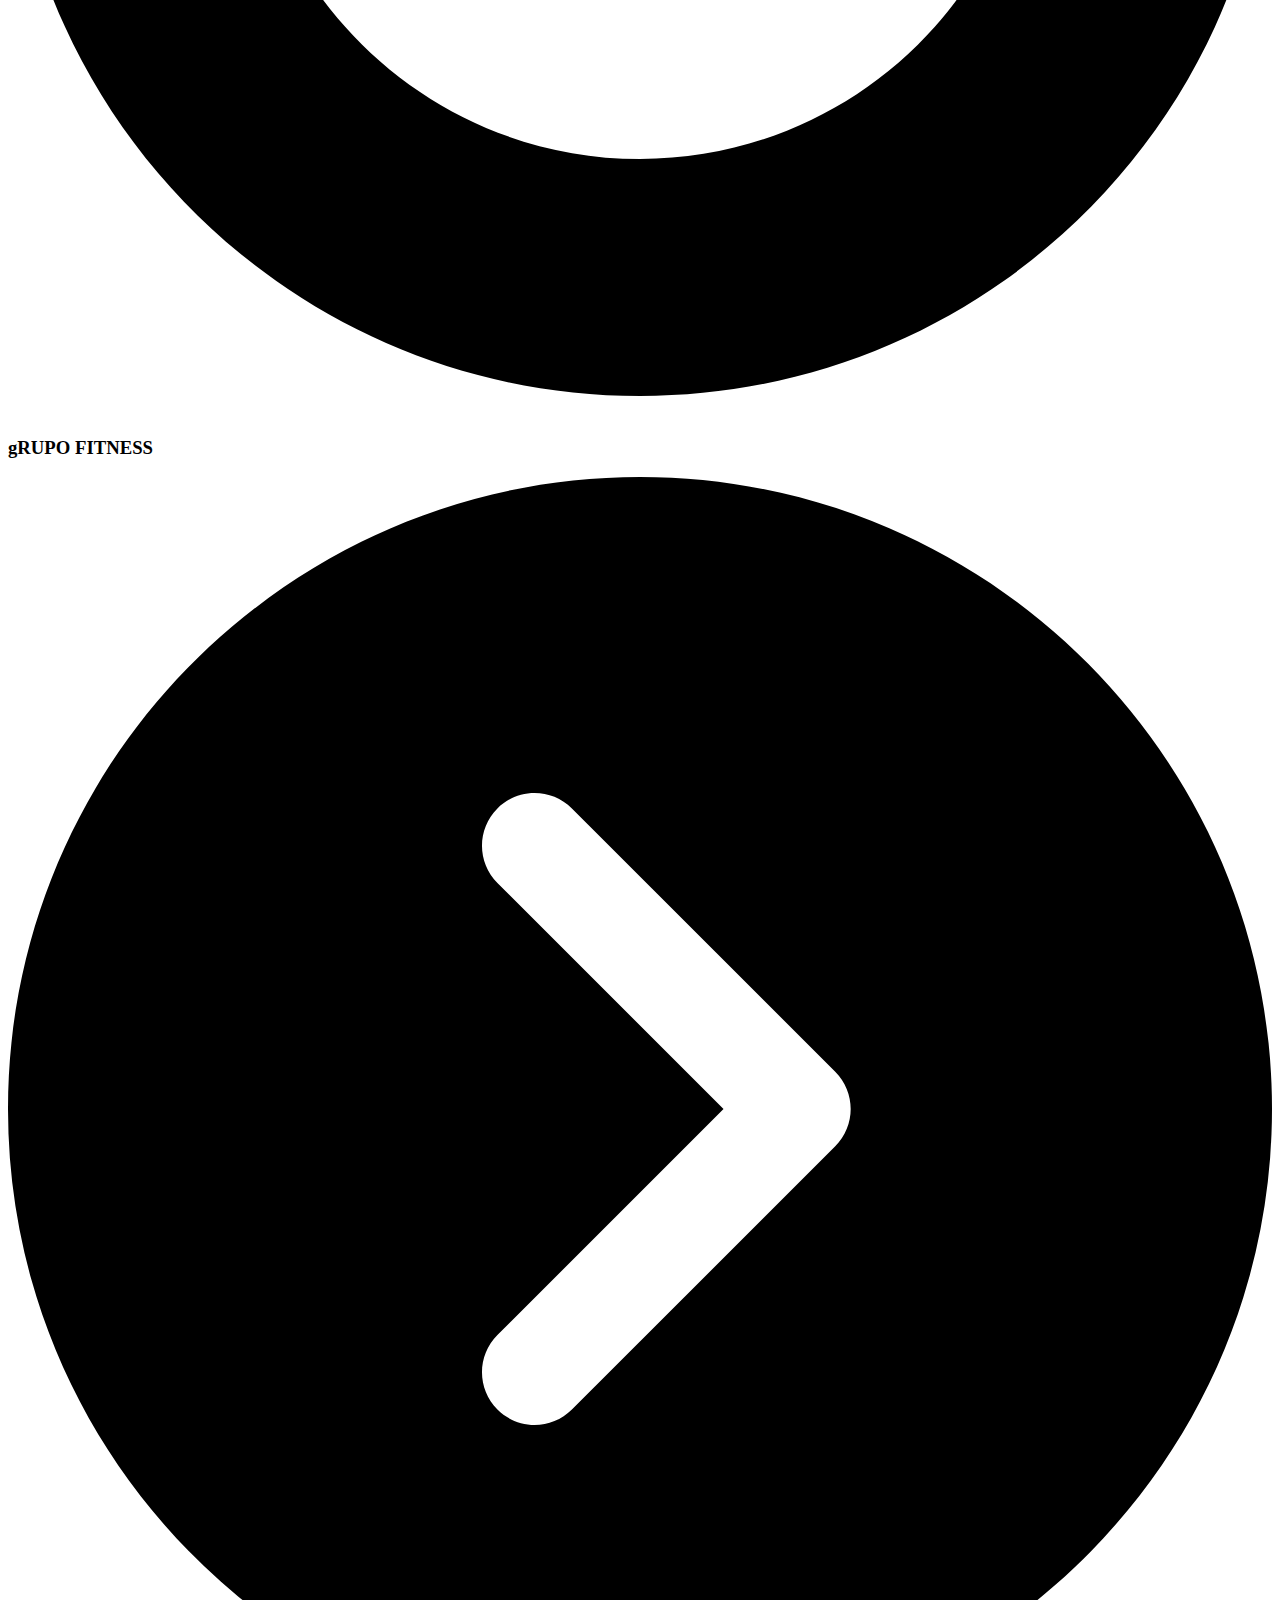
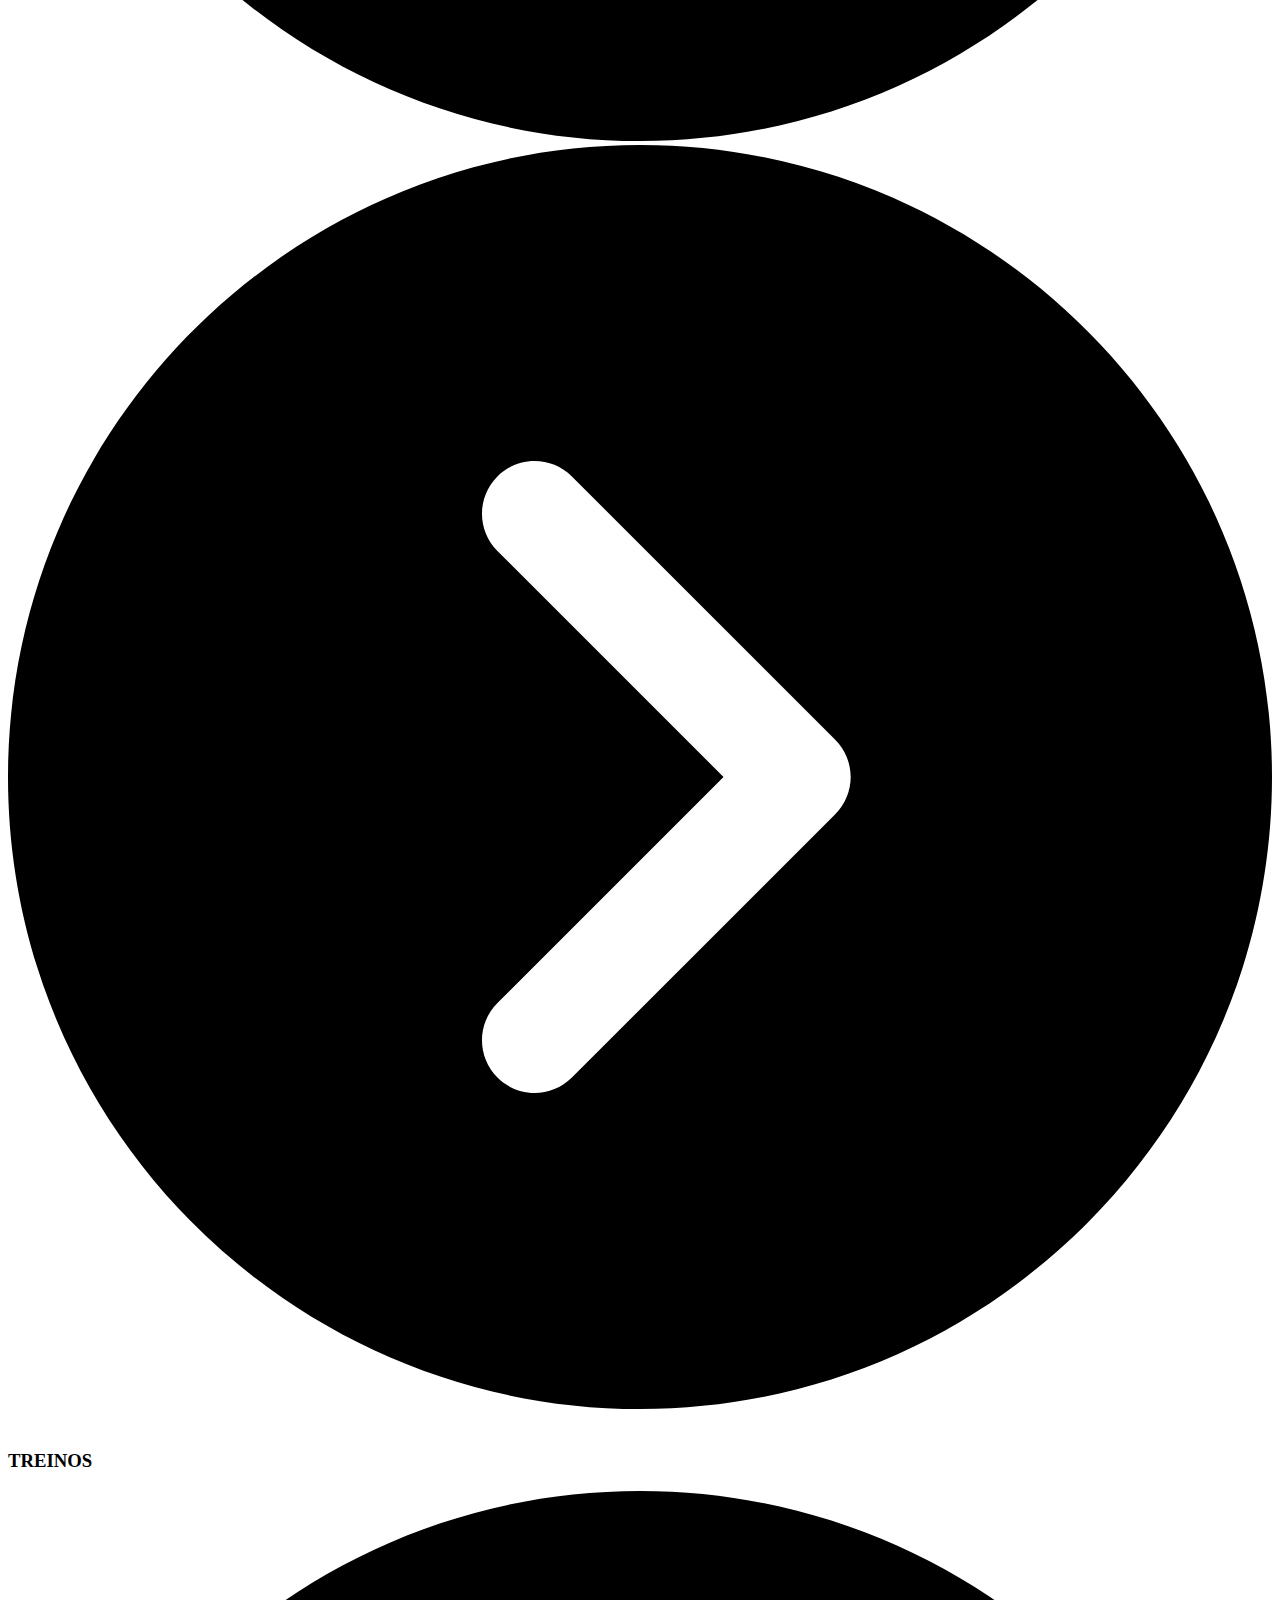
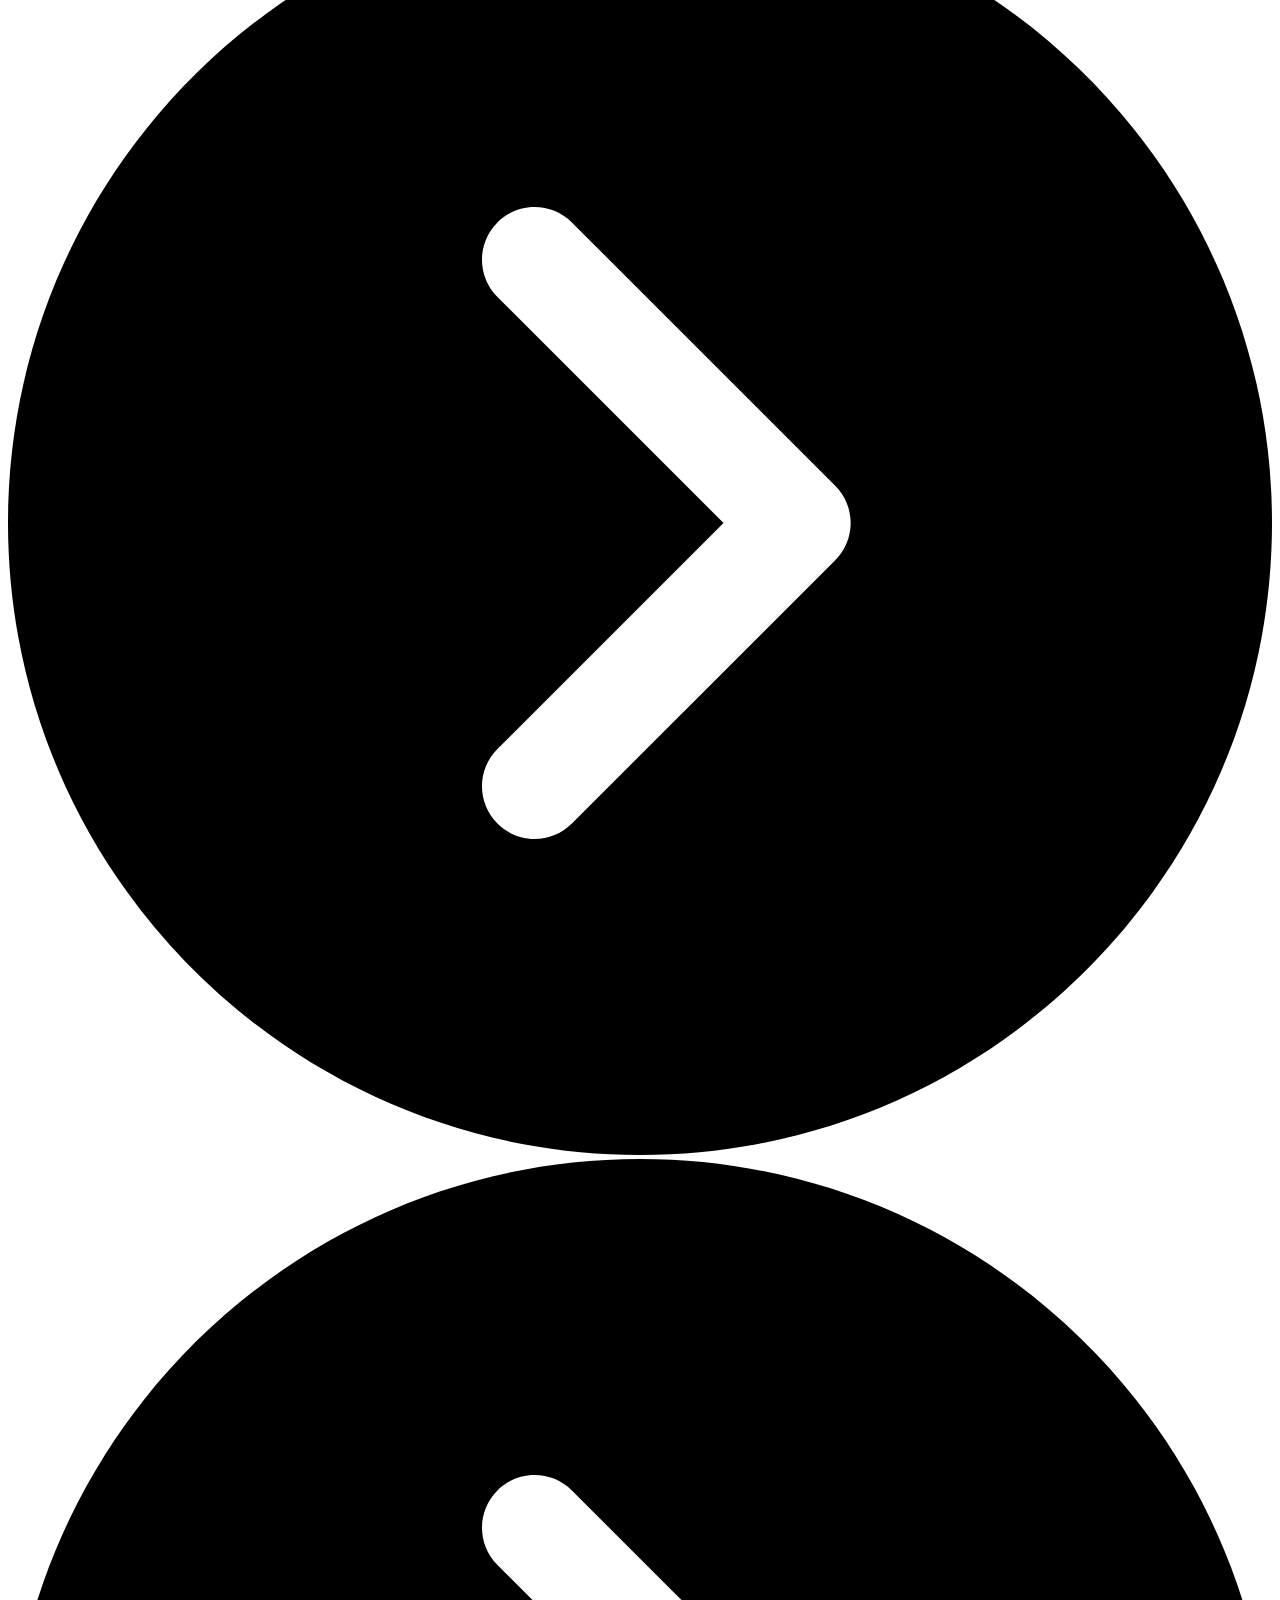
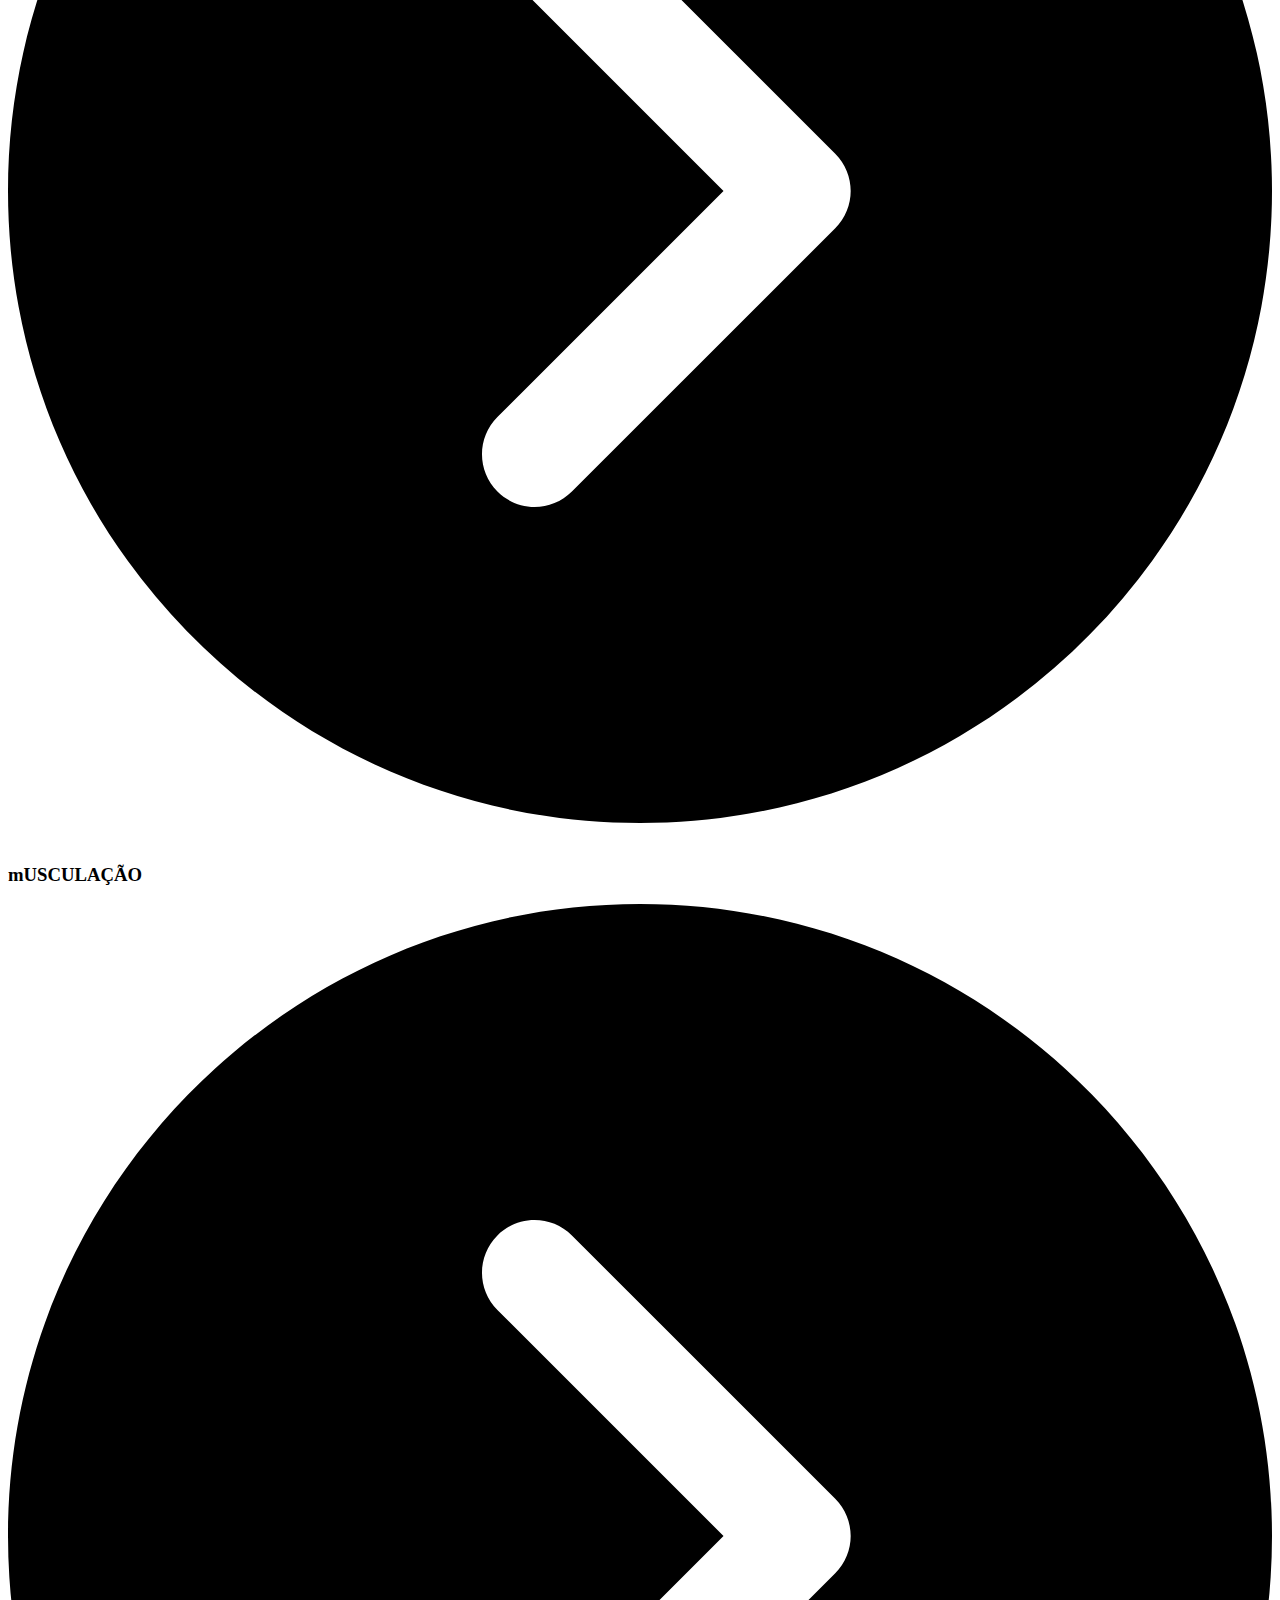
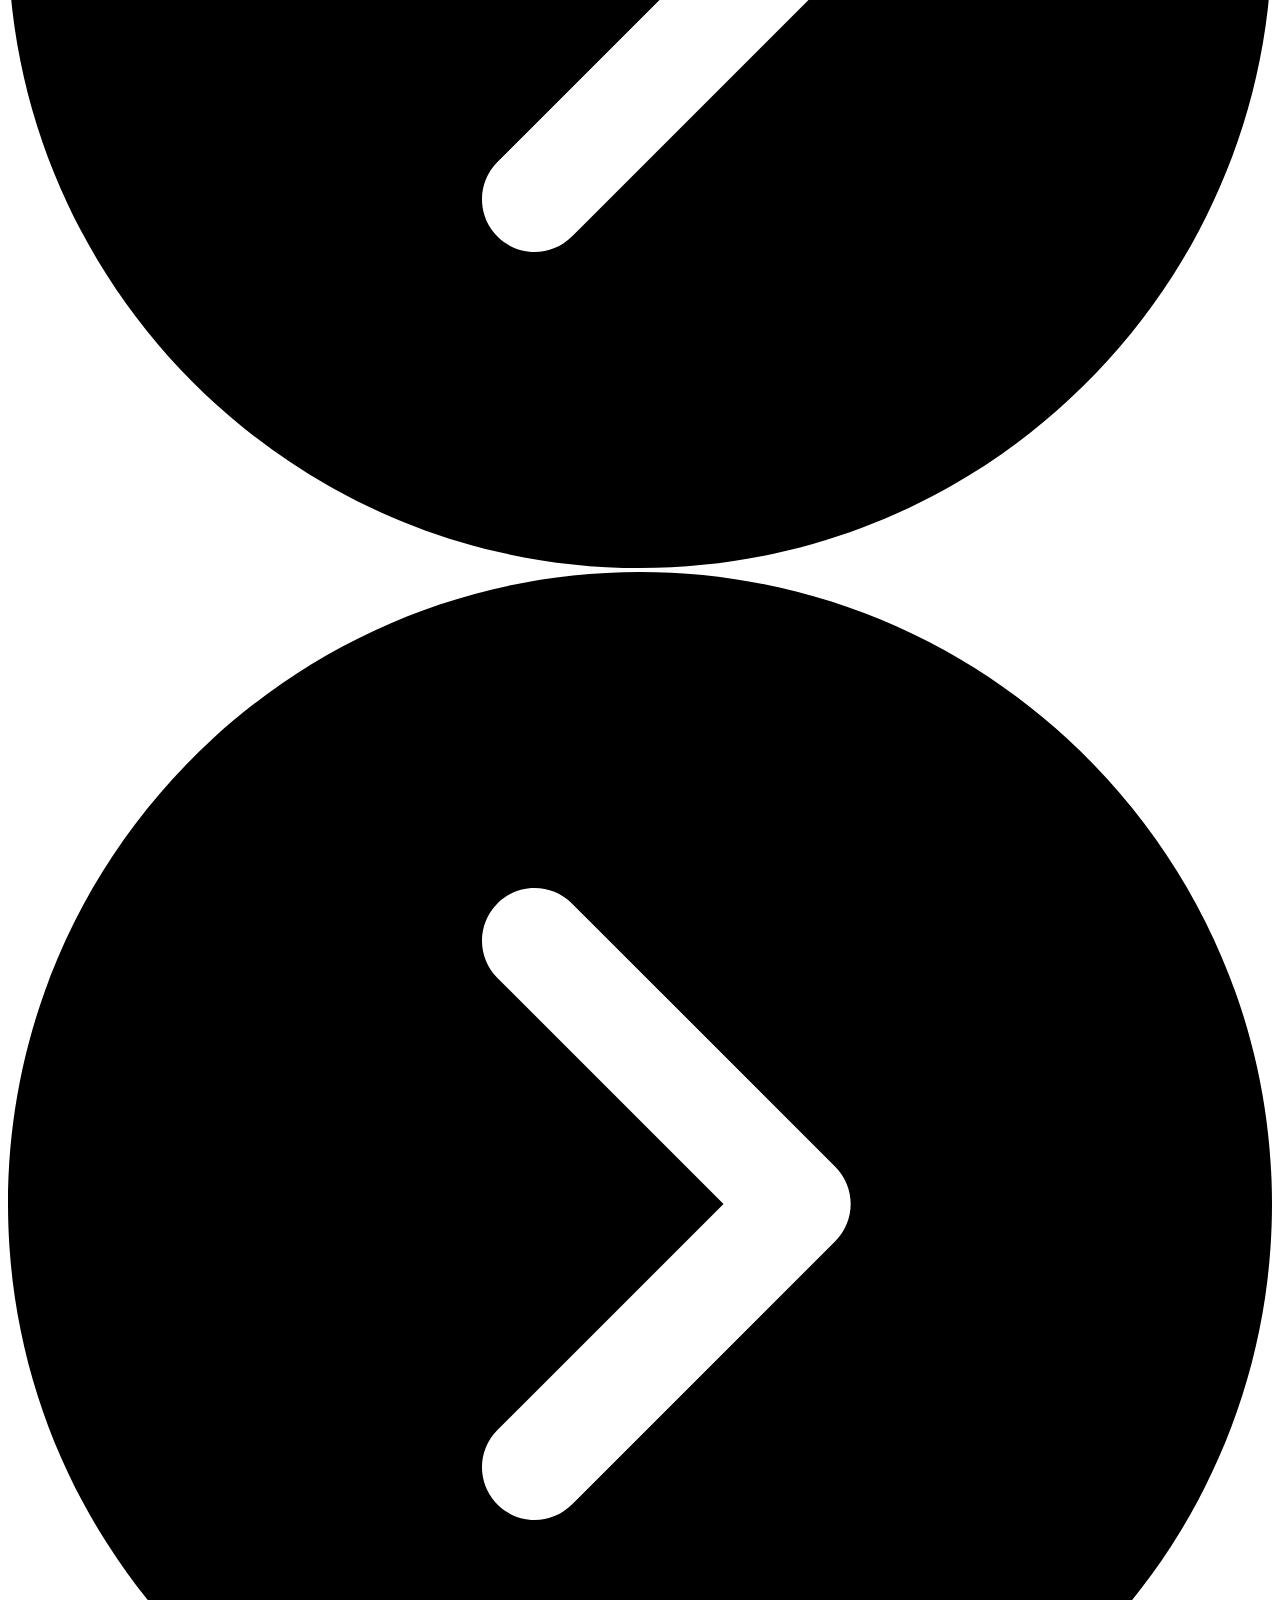
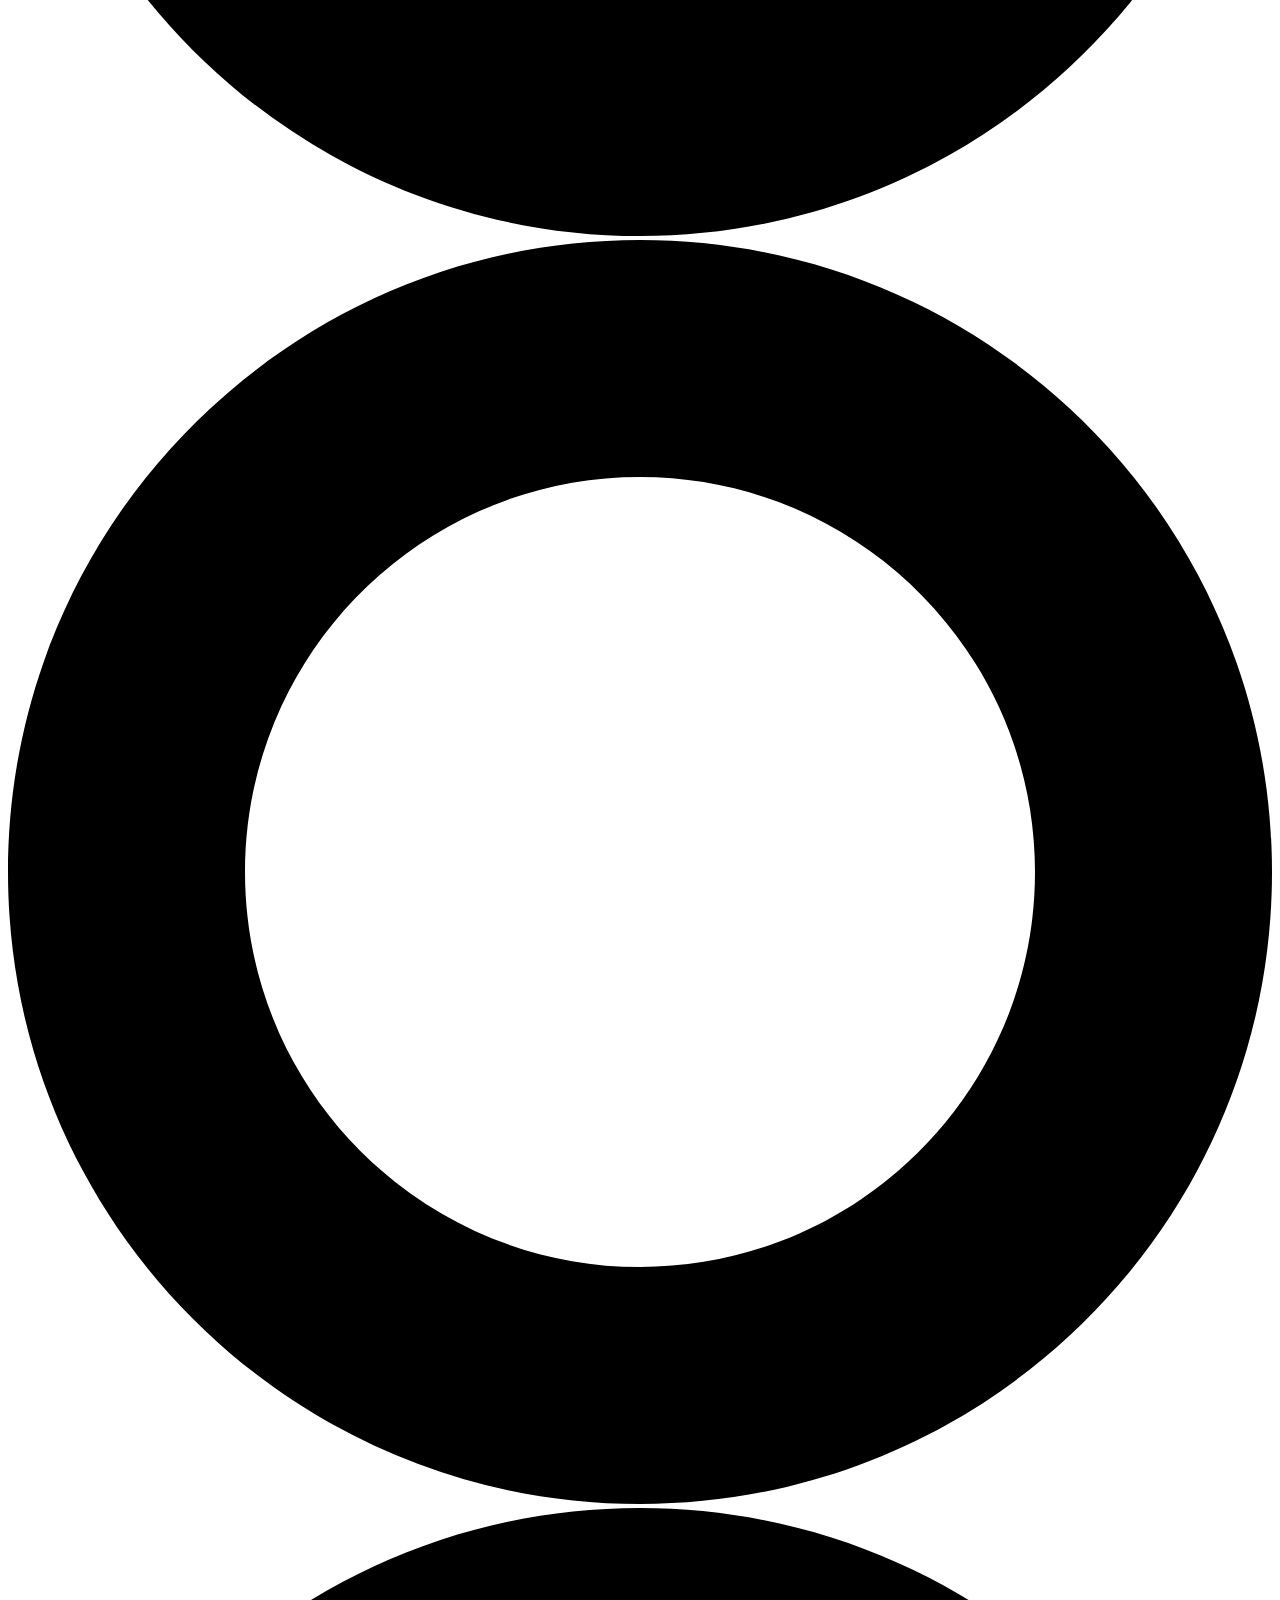
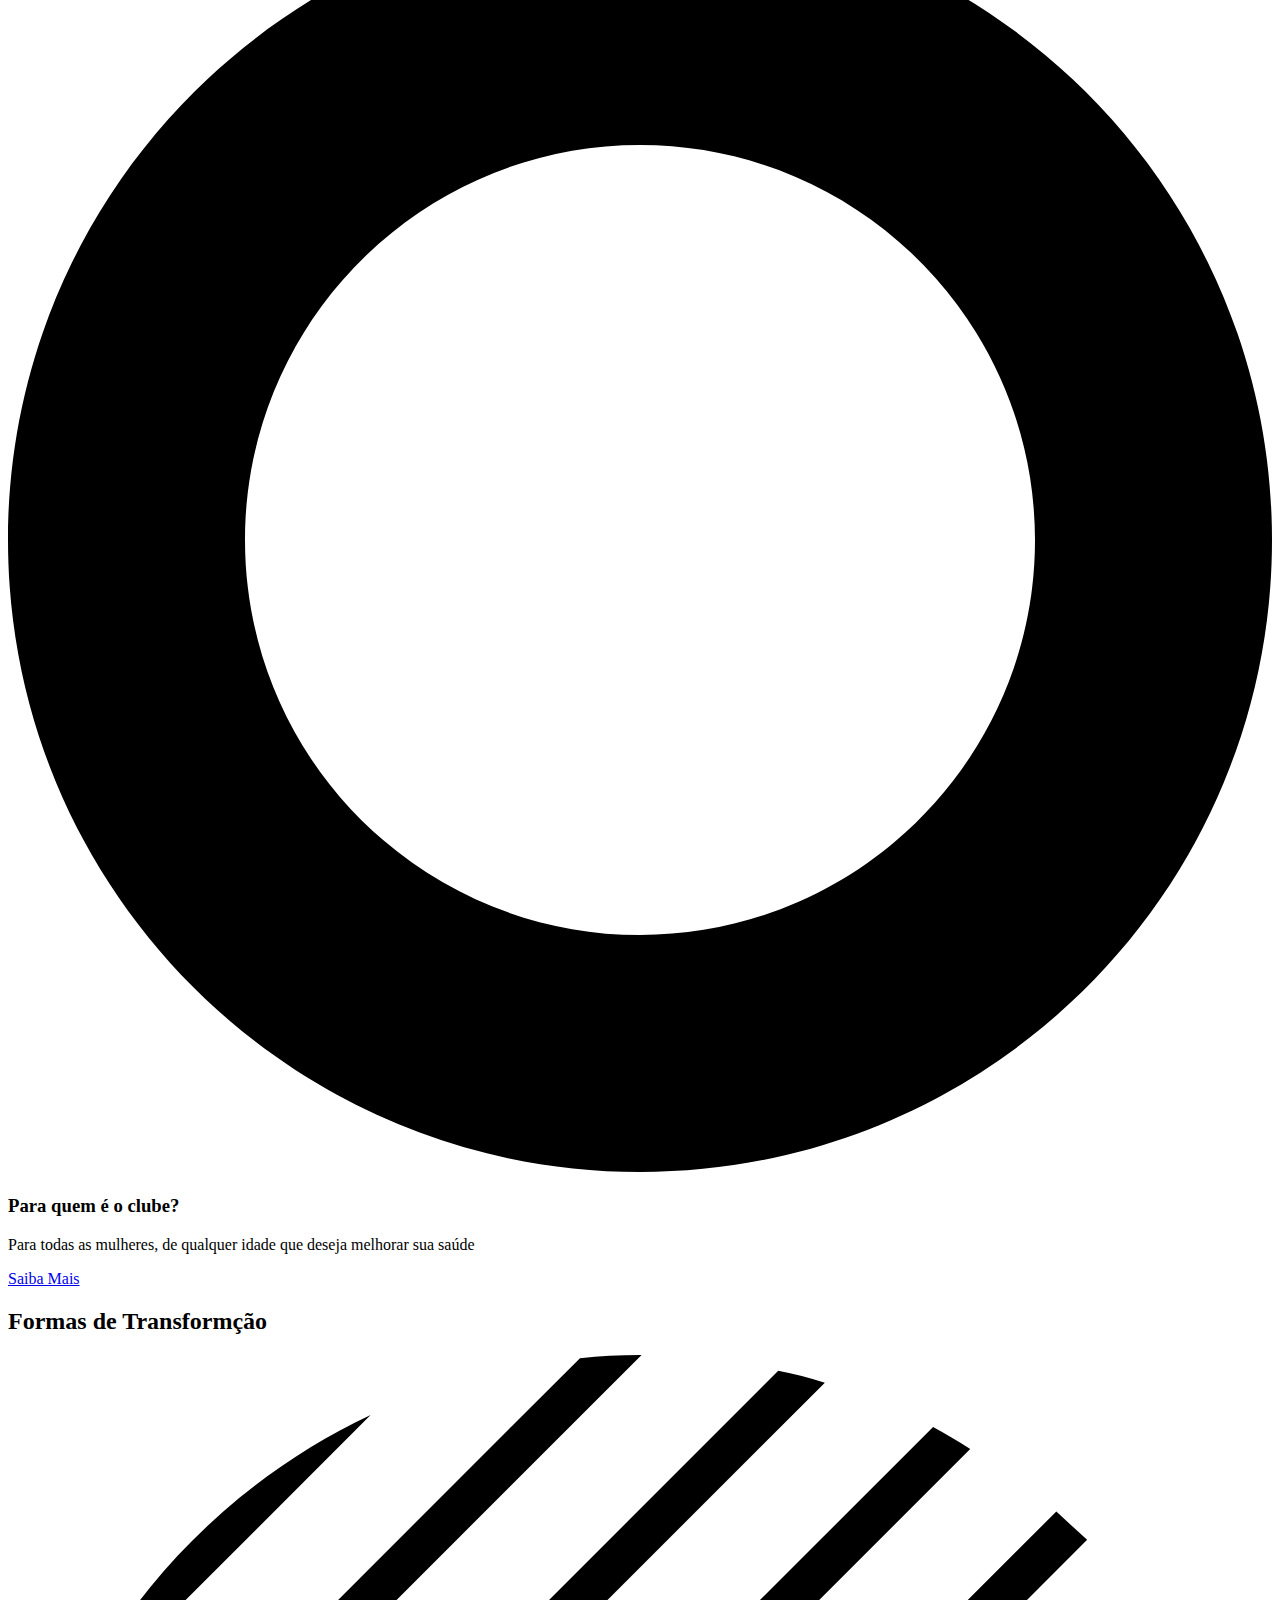
==== commit d89c6fa2: "Update index.html" ====
--- a/bem-vinda/index.html
+++ b/bem-vinda/index.html
@@ -1,32 +1,8 @@
 <!DOCTYPE html>
-<html lang="pt-br">
+<html style="font-size: 16px;">
   <head>
-    <meta charset="utf-8">
-    <meta name="viewport" content="width=device-width, initial-scale=1, shrink-to-fit=no">
-
-    <link rel="stylesheet" href="https://stackpath.bootstrapcdn.com/bootstrap/4.1.3/css/bootstrap.min.css" integrity="sha384-MCw98/SFnGE8fJT3GXwEOngsV7Zt27NXFoaoApmYm81iuXoPkFOJwJ8ERdknLPMO" crossorigin="anonymous">
-
-    <link rel="preconnect" href="https://fonts.googleapis.com">
-    <link rel="preconnect" href="https://fonts.gstatic.com" crossorigin>
-    <link href="https://fonts.googleapis.com/css2?family=Cabin:ital,wght@0,400;0,500;0,600;0,700;1,400;1,500;1,600;1,700&family=Dosis:wght@200;300;400;500;600;700;800&family=Oswald:wght@200;300;400;500;600;700&family=Signika:wght@300;400;500;600;700&display=swap" rel="stylesheet">
-
-    <link rel="stylesheet" href="./assets/css/com.css">
-
-    <!-- Título da Página -->
-    <title>Zero Barriga Protocol</title>
-    
-    <style type="text/css">
-      header {
-        color: white;
-        background-image: url("assets/img/bg.jpeg");
-        background-color: rgba(0, 0, 0, 0.1);
-        background-position: center;
-        background-size: cover;
-        background-blend-mode: darken;
-      }
-    </style>
-    
-    <!-- Meta Pixel Code -->
+	  
+	  <!-- Meta Pixel Code -->
 
     <script>
       !function(f,b,e,v,n,t,s)
@@ -45,421 +21,268 @@
     /></noscript>
 
     <!-- End Meta Pixel Code -->
-    
+	  
+    <meta name="viewport" content="width=device-width, initial-scale=1.0">
+    <meta charset="utf-8">
+    <meta name="keywords" content="01, 02, 03, 04, How To TransformYour Body, Our Gym, 450, 16, 8">
+    <meta name="description" content="">
+    <meta name="page_type" content="np-template-header-footer-from-plugin">
+    <title>Página Inicial</title>
+    <link rel="stylesheet" href="nicepage.css" media="screen">
+<link rel="stylesheet" href="Página-Inicial.css" media="screen">
+    <script class="u-script" type="text/javascript" src="jquery.js" defer=""></script>
+    <script class="u-script" type="text/javascript" src="nicepage.js" defer=""></script>
+    <meta name="generator" content="Nicepage 4.7.1, nicepage.com">
+    <link id="u-theme-google-font" rel="stylesheet" href="https://fonts.googleapis.com/css?family=Montserrat:100,100i,200,200i,300,300i,400,400i,500,500i,600,600i,700,700i,800,800i,900,900i|Open+Sans:300,300i,400,400i,500,500i,600,600i,700,700i,800,800i">
+    <link id="u-page-google-font" rel="stylesheet" href="https://fonts.googleapis.com/css?family=PT+Sans:400,400i,700,700i|Montserrat:100,100i,200,200i,300,300i,400,400i,500,500i,600,600i,700,700i,800,800i,900,900i|Montserrat:100,100i,200,200i,300,300i,400,400i,500,500i,600,600i,700,700i,800,800i,900,900i|Roboto+Condensed:300,300i,400,400i,700,700i">
+    
+    
+    
+    
+    
+    
+    <script type="application/ld+json">{
+		"@context": "http://schema.org",
+		"@type": "Organization",
+		"name": ""
+}</script>
+    <meta name="theme-color" content="#71ca7f">
+    <meta property="og:title" content="Página Inicial">
+    <meta property="og:type" content="website">
   </head>
-  <body>
-    
-    <header class="py-4">
-      <div class="container">
-        <div class="row justify-content-center">
-          <div class="col-lg-8 text-center">
-            <!-- Imagem Ultrasecreto -->
-            <img class="img-fluid" src="./assets/img/ultrasecreto.svg">
-
-            <!-- VSL -->
-            <script type="text/javascript" id="scr_624f9e03fe1099000a70e2a2">var s=document.createElement("script");s.src="https://cdn.converteai.net/e4168918-7ae2-4929-aee3-c9bebc9e40c5/players/624f9e03fe1099000a70e2a2/player.js",s.async=!0,document.head.appendChild(s);</script>
-
-            <!-- Botão 1 -->
-            <div id="cta1" class="mt-4 d-none">
-              <a href="https://pay.kiwify.com.br/5gjAH5H" class="a-btn" style="text-decoration: none;">
-                <span class="span-btn">SIM! QUERO EMAGRECER HOJE</span>
-                <span class="span-btn2">(atenção: vagas limitadas)</span>
-              </a>
-            </div>
-          </div>
-        </div>
-      </div>
-    </header>
-
-    <section class="comments py-4">
-      <div class="container">
-        <div class="row justify-content-center">
-          <div class="col-lg-8">
-            <div class="fb-comments" style="margin-top: 5px;">
-              <div class="fb-comments-header">
-                <span>37 comentarios</span>
-              </div>
-              <div class="fb-comments-wrapper" id="2">
-                <table class="fb-comments-comment">
-                  <tbody>
-                    <tr>
-                      <td rowspan="3" class="fb-comments-comment-img"><img
-                          src="./assets/img/comentarios/m2.jpeg"></td>
-                      <td>
-                        <font class="fb-comments-comment-name">
-                          <name>Fabi Correia</name>
-                        </font>
-                      </td>
-                    </tr>
-                    <tr>
-                      <td class="fb-comments-comment-text">Amei vou fazer hoje mesmo que estou em processo de emagrecimento. Muito obrigada 😘</td>
-                    </tr>
-                    <tr>
-                      <td class="fb-comments-comment-actions">
-                        <like>Curtir</like>
-                        ·
-                        <reply>Responder</reply>
-                        ·
-                        <likes>7</likes>
-                        
-                        <date>4 min</date>
-                      </td>
-                    </tr>
-                  </tbody>
-                </table>
-              </div>
-              <div class="fb-comments-wrapper" id="3">
-                <table class="fb-comments-comment">
-                  <tbody>
-                    <tr>
-                      <td rowspan="3" class="fb-comments-comment-img"><img
-                          src="./assets/img/comentarios/m3.jpeg"></td>
-                      <td>
-                        <font class="fb-comments-comment-name">
-                          <name>Tânia Dias</name>
-                        </font>
-                      </td>
-                    </tr>
-                    <tr>
-                      <td class="fb-comments-comment-text">Ele também me ajudou perdi 22klos obrigado, e ajuda até hoje com essas receitas deliciosas</td>
-                    </tr>
-                    <tr>
-                      <td class="fb-comments-comment-actions">
-                        <like>Curtir</like>
-                        ·
-                        <reply>Responder</reply>
-                        ·
-                        <likes>9</likes>
-                        
-                        <date>5 min</date>
-                      </td>
-                    </tr>
-                  </tbody>
-                </table>
-              </div>
-              <div class="fb-comments-wrapper" id="4">
-                <table class="fb-comments-comment">
-                  <tbody>
-                    <tr>
-                      <td rowspan="3" class="fb-comments-comment-img"><img
-                          src="./assets/img/comentarios/m4.jpeg"></td>
-                      <td>
-                        <font class="fb-comments-comment-name">
-                          <name>Mariana Martins</name>
-                        </font>
-                      </td>
-                    </tr>
-                    <tr>
-                      <td class="fb-comments-comment-text">Esse vídeo mudou minha vida, n tava aguentando mais essas dietas cetogênicas ou de jejum... Obgdaaa Dr. por tudo, já são 20 kilos a menos em 3 meses ❤️🙏</td>
-                    </tr>
-                    <tr>
-                      <td class="fb-comments-comment-actions">
-                        <like>Curtir</like>
-                        ·
-                        <reply>Responder</reply>
-                        ·
-                        <likes>14</likes>
-                        
-                        <date>12 min</date>
-                      </td>
-                    </tr>
-                  </tbody>
-                </table>
-              </div>
-              <div class="fb-comments-wrapper" id="5">
-                <table class="fb-comments-comment">
-                  <tbody>
-                    <tr>
-                      <td rowspan="3" class="fb-comments-comment-img"><img
-                          src="./assets/img/comentarios/m5.jpeg"></td>
-                      <td>
-                        <font class="fb-comments-comment-name">
-                          <name>Alice Ribeiro</name>
-                        </font>
-                      </td>
-                    </tr>
-                    <tr>
-                      <td class="fb-comments-comment-text">Tomei essa vitamina durante 1 mês acompanhada da dieta de açúcar e carboidratos, perdi 5 quilos, e me sentia bem melhor, faz um ano, agora vou voltar a tomar novamente.</td>
-                    </tr>
-                    <tr>
-                      <td class="fb-comments-comment-actions">
-                        <like>Curtir</like>
-                        ·
-                        <reply>Responder</reply>
-                        ·
-                        <likes>17</likes>
-                        
-                        <date>19 min</date>
-                      </td>
-                    </tr>
-                  </tbody>
-                </table>
-              </div>
-              <div class="fb-comments-wrapper" id="6">
-                <table class="fb-comments-comment">
-                  <tbody>
-                    <tr>
-                      <td rowspan="3" class="fb-comments-comment-img"><img
-                          src="./assets/img/comentarios/m6.jpeg"></td>
-                      <td>
-                        <font class="fb-comments-comment-name">
-                          <name>Isabella Lopes</name>
-                        </font>
-                      </td>
-                    </tr>
-                    <tr>
-                      <td class="fb-comments-comment-text">Estou feliz, a 5 meses atrás eu estava com 78 e hoje estou com 54klg até postei a respeito no meu perfil aqui no face o antes e depois 😘😘😘</td>
-                    </tr>
-                    <tr>
-                      <td class="fb-comments-comment-actions">
-                        <like>Curtir</like>
-                        ·
-                        <reply>Responder</reply>
-                        ·
-                        <likes>18</likes>
-                        
-                        <date>24 min</date>
-                      </td>
-                    </tr>
-                  </tbody>
-                </table>
-              </div>
-              <div class="fb-comments-wrapper" id="7">
-                <table class="fb-comments-comment">
-                  <tbody>
-                    <tr>
-                      <td rowspan="3" class="fb-comments-comment-img"><img
-                          src="./assets/img/comentarios/m7.jpeg"></td>
-                      <td>
-                        <font class="fb-comments-comment-name">
-                          <name>Roberta Gomes</name>
-                        </font>
-                      </td>
-                    </tr>
-                    <tr>
-                      <td class="fb-comments-comment-text">Realmente funciona, minha barriga tem diminuído a cada dia. Obrigada por compartilhar 🥰</td>
-                    </tr>
-                    <tr>
-                      <td class="fb-comments-comment-actions">
-                        <like>Curtir</like>
-                        ·
-                        <reply>Responder</reply>
-                        ·
-                        <likes>20</likes>
-                        
-                        <date>26 min</date>
-                      </td>
-                    </tr>
-                  </tbody>
-                </table>
-              </div>
-              <div class="fb-comments-wrapper" id="9">
-                <table class="fb-comments-comment">
-                  <tbody>
-                    <tr>
-                      <td rowspan="3" class="fb-comments-comment-img"><img
-                          src="./assets/img/comentarios/m11.jpeg">
-                      </td>
-                      <td>
-                        <font class="fb-comments-comment-name">
-                          <name>Rafaela Souza</name>
-                        </font>
-                      </td>
-                    </tr>
-                    <tr>
-                      <td class="fb-comments-comment-text">Emagrece mesmo gente receita testada e aprovada</td>
-                    </tr>
-                    <tr>
-                      <td class="fb-comments-comment-actions">
-                        <like>Curtir</like>
-                        ·
-                        <reply>Responder</reply>
-                        ·
-                        <likes>27</likes>
-                        
-                        <date>39 min</date>
-                      </td>
-                    </tr>
-                  </tbody>
-                </table>
-              </div>
-              <button class="fb-comments-loadmore" onclick="javascript:loadMore();">Carregar mais 5 comentários</button>
-              <div style="display:none" id="more">
-                <div class="fb-comments-wrapper">
-                  <table class="fb-comments-comment" id="10">
-                    <tbody>
-                      <tr>
-                        <td rowspan="3" class="fb-comments-comment-img"><img
-                            src="./assets/img/comentarios/m12.jpeg">
-                        </td>
-                        <td>
-                          <font class="fb-comments-comment-name">
-                            <name>Edineiaz Correia</name>
-                          </font>
-                        </td>
-                      </tr>
-                      <tr>
-                        <td class="fb-comments-comment-text">Maravilhosa melhor de todas fez 7 dias tomando e 7 klos já conseguir eliminar tô muito feliz obrigado 😍😍😍</td>
-                      </tr>
-                      <tr>
-                        <td class="fb-comments-comment-actions">
-                          <like>Curtir</like>
-                          ·
-                          <reply>Responder</reply>
-                          ·
-                          <likes>41</likes>
-                          
-                          <date>1 h</date>
-                        </td>
-                      </tr>
-                    </tbody>
-                  </table>
+  <body data-home-page="Página-Inicial.html" data-home-page-title="Página Inicial" class="u-body u-xl-mode"><header class="u-clearfix u-header u-header" id="sec-92d8"><div class="u-clearfix u-sheet u-sheet-1">
+        <nav class="u-menu u-menu-dropdown u-offcanvas u-menu-1" data-responsive-from="XL">
+          <div class="menu-collapse" style="font-size: 1rem; letter-spacing: 0px; font-weight: 700;">
+            <a class="u-button-style u-custom-border u-custom-border-color u-custom-borders u-custom-left-right-menu-spacing u-custom-padding-bottom u-custom-text-active-color u-custom-text-color u-custom-top-bottom-menu-spacing u-nav-link u-text-active-palette-1-base u-text-hover-palette-2-base" href="#">
+              <svg class="u-svg-link" viewBox="0 0 24 24"><use xmlns:xlink="http://www.w3.org/1999/xlink" xlink:href="#menu-hamburger"></use></svg>
+              <svg class="u-svg-content" version="1.1" id="menu-hamburger" viewBox="0 0 16 16" x="0px" y="0px" xmlns:xlink="http://www.w3.org/1999/xlink" xmlns="http://www.w3.org/2000/svg"><g><rect y="1" width="16" height="2"></rect><rect y="7" width="16" height="2"></rect><rect y="13" width="16" height="2"></rect>
+</g></svg>
+            </a>
+          </div>
+          <div class="u-nav-container">
+            <ul class="u-nav u-spacing-20 u-unstyled u-nav-1"><li class="u-nav-item"><a class="u-button-style u-nav-link u-text-active-palette-2-light-1 u-text-body-color u-text-hover-palette-2-base" href="Página-Inicial.html" style="padding: 10px;">Página Inicial</a>
+</li></ul>
+          </div>
+          <div class="u-nav-container-collapse">
+            <div class="u-black u-container-style u-inner-container-layout u-opacity u-opacity-95 u-sidenav">
+              <div class="u-inner-container-layout u-sidenav-overflow">
+                <div class="u-menu-close"></div>
+                <ul class="u-align-center u-nav u-popupmenu-items u-unstyled u-nav-2"><li class="u-nav-item"><a class="u-button-style u-nav-link" href="Página-Inicial.html">Página Inicial</a>
+</li></ul>
+              </div>
+            </div>
+            <div class="u-black u-menu-overlay u-opacity u-opacity-70"></div>
+          </div>
+        </nav>
+        <form action="#" method="get" class="u-border-1 u-border-grey-30 u-search u-search-left u-white u-search-1">
+          <button class="u-search-button" type="submit">
+            <span class="u-search-icon u-spacing-10">
+              <svg class="u-svg-link" preserveAspectRatio="xMidYMin slice" viewBox="0 0 56.966 56.966"><use xmlns:xlink="http://www.w3.org/1999/xlink" xlink:href="#svg-67d5"></use></svg>
+              <svg xmlns="http://www.w3.org/2000/svg" xmlns:xlink="http://www.w3.org/1999/xlink" version="1.1" id="svg-67d5" x="0px" y="0px" viewBox="0 0 56.966 56.966" style="enable-background:new 0 0 56.966 56.966;" xml:space="preserve" class="u-svg-content"><path d="M55.146,51.887L41.588,37.786c3.486-4.144,5.396-9.358,5.396-14.786c0-12.682-10.318-23-23-23s-23,10.318-23,23  s10.318,23,23,23c4.761,0,9.298-1.436,13.177-4.162l13.661,14.208c0.571,0.593,1.339,0.92,2.162,0.92  c0.779,0,1.518-0.297,2.079-0.837C56.255,54.982,56.293,53.08,55.146,51.887z M23.984,6c9.374,0,17,7.626,17,17s-7.626,17-17,17  s-17-7.626-17-17S14.61,6,23.984,6z"></path></svg>
+            </span>
+          </button>
+          <input class="u-search-input" type="search" name="search" value="" placeholder="Search">
+        </form>
+      </div></header> 
+    <section class="u-align-center-sm u-align-center-xs u-align-left-lg u-align-left-md u-align-left-xl u-clearfix u-section-1" id="sec-31a2">
+      <div class="u-clearfix u-sheet u-sheet-1">
+        <div class="u-container-style u-group u-group-1">
+          <div class="u-container-layout u-container-layout-1">
+            <div class="u-palette-2-light-1 u-shape u-shape-circle u-shape-1"></div>
+            <div class="u-align-left u-image u-image-circle u-image-1" data-image-width="1080" data-image-height="1080"></div>
+            <div class="u-shape u-shape-svg u-text-palette-2-light-2 u-shape-2">
+              <svg class="u-svg-link" preserveAspectRatio="none" viewBox="0 0 160 160" style=""><use xmlns:xlink="http://www.w3.org/1999/xlink" xlink:href="#svg-cbc0"></use></svg>
+              <svg class="u-svg-content" viewBox="0 0 160 160" x="0px" y="0px" id="svg-cbc0" style="enable-background:new 0 0 160 160;"><path d="M80,30c27.6,0,50,22.4,50,50s-22.4,50-50,50s-50-22.4-50-50S52.4,30,80,30 M80,0C35.8,0,0,35.8,0,80s35.8,80,80,80
+	s80-35.8,80-80S124.2,0,80,0L80,0z"></path></svg>
+            </div>
+          </div>
+        </div>
+        <div class="u-list u-list-1">
+          <div class="u-repeater u-repeater-1">
+            <div class="u-align-center u-container-style u-custom-item u-list-item u-palette-2-base u-radius-50 u-repeater-item u-shape-round u-list-item-1" data-animation-name="customAnimationIn" data-animation-duration="750" data-animation-delay="250">
+              <div class="u-container-layout u-similar-container u-valign-top u-container-layout-2"><span class="u-file-icon u-icon u-text-white u-icon-1"><img src="images/ff3ad195-e84c-421c-ad5c-5494cb781648.png" alt=""></span>
+                <h3 class="u-custom-font u-font-pt-sans u-text u-text-default u-text-white u-text-1">gRUPO FITNESS</h3><span class="u-icon u-icon-circle u-opacity u-opacity-60 u-text-white u-icon-2"><svg class="u-svg-link" preserveAspectRatio="xMidYMin slice" viewBox="0 0 512 512" style=""><use xmlns:xlink="http://www.w3.org/1999/xlink" xlink:href="#svg-d2a7"></use></svg><svg class="u-svg-content" viewBox="0 0 512 512" x="0px" y="0px" id="svg-d2a7" style="enable-background:new 0 0 512 512;"><g><g><path d="M256,0C114.837,0,0,114.837,0,256s114.837,256,256,256s256-114.837,256-256S397.163,0,256,0z M335.083,271.083    L228.416,377.749c-4.16,4.16-9.621,6.251-15.083,6.251c-5.461,0-10.923-2.091-15.083-6.251c-8.341-8.341-8.341-21.824,0-30.165    L289.835,256l-91.584-91.584c-8.341-8.341-8.341-21.824,0-30.165s21.824-8.341,30.165,0l106.667,106.667    C343.424,249.259,343.424,262.741,335.083,271.083z"></path>
+</g>
+</g></svg></span>
+              </div>
+            </div>
+            <div class="u-align-center u-container-style u-custom-item u-list-item u-palette-2-light-1 u-radius-50 u-repeater-item u-shape-round u-list-item-2" data-animation-name="customAnimationIn" data-animation-duration="1000" data-animation-delay="250">
+              <div class="u-container-layout u-similar-container u-valign-top u-container-layout-3"><span class="u-file-icon u-icon u-text-white u-icon-3"><img src="images/59172967-c3bc-46ec-b394-610b42863f90.png" alt=""></span>
+                <h3 class="u-custom-font u-font-pt-sans u-text u-text-default u-text-white u-text-2">TREINOS</h3><span class="u-icon u-icon-circle u-opacity u-opacity-60 u-text-white u-icon-4"><svg class="u-svg-link" preserveAspectRatio="xMidYMin slice" viewBox="0 0 512 512" style=""><use xmlns:xlink="http://www.w3.org/1999/xlink" xlink:href="#svg-d2a7"></use></svg><svg class="u-svg-content" viewBox="0 0 512 512" x="0px" y="0px" id="svg-d2a7" style="enable-background:new 0 0 512 512;"><g><g><path d="M256,0C114.837,0,0,114.837,0,256s114.837,256,256,256s256-114.837,256-256S397.163,0,256,0z M335.083,271.083    L228.416,377.749c-4.16,4.16-9.621,6.251-15.083,6.251c-5.461,0-10.923-2.091-15.083-6.251c-8.341-8.341-8.341-21.824,0-30.165    L289.835,256l-91.584-91.584c-8.341-8.341-8.341-21.824,0-30.165s21.824-8.341,30.165,0l106.667,106.667    C343.424,249.259,343.424,262.741,335.083,271.083z"></path>
+</g>
+</g></svg></span>
+              </div>
+            </div>
+            <div class="u-align-center u-container-style u-custom-item u-list-item u-palette-2-light-2 u-radius-50 u-repeater-item u-shape-round u-list-item-3">
+              <div class="u-container-layout u-similar-container u-valign-top u-container-layout-4"><span class="u-file-icon u-icon u-text-white u-icon-5"><img src="images/23f9482e-552c-486d-b8b9-4c48a3aadfd2.png" alt=""></span>
+                <h3 class="u-custom-font u-font-pt-sans u-text u-text-default u-text-white u-text-3">mUSCULAÇÃO</h3><span class="u-icon u-icon-circle u-opacity u-opacity-60 u-text-white u-icon-6"><svg class="u-svg-link" preserveAspectRatio="xMidYMin slice" viewBox="0 0 512 512" style=""><use xmlns:xlink="http://www.w3.org/1999/xlink" xlink:href="#svg-d2a7"></use></svg><svg class="u-svg-content" viewBox="0 0 512 512" x="0px" y="0px" id="svg-d2a7" style="enable-background:new 0 0 512 512;"><g><g><path d="M256,0C114.837,0,0,114.837,0,256s114.837,256,256,256s256-114.837,256-256S397.163,0,256,0z M335.083,271.083    L228.416,377.749c-4.16,4.16-9.621,6.251-15.083,6.251c-5.461,0-10.923-2.091-15.083-6.251c-8.341-8.341-8.341-21.824,0-30.165    L289.835,256l-91.584-91.584c-8.341-8.341-8.341-21.824,0-30.165s21.824-8.341,30.165,0l106.667,106.667    C343.424,249.259,343.424,262.741,335.083,271.083z"></path>
+</g>
+</g></svg></span>
+              </div>
+            </div>
+          </div>
+        </div>
+      </div>
+    </section>
+    <section class="u-align-center u-clearfix u-section-2" id="carousel_7634">
+      <div class="u-clearfix u-sheet u-valign-middle u-sheet-1">
+        <div class="u-shape u-shape-svg u-text-palette-2-light-2 u-shape-1">
+          <svg class="u-svg-link" preserveAspectRatio="none" viewBox="0 0 160 160" style=""><use xmlns:xlink="http://www.w3.org/1999/xlink" xlink:href="#svg-e858"></use></svg>
+          <svg class="u-svg-content" viewBox="0 0 160 160" x="0px" y="0px" id="svg-e858" style="enable-background:new 0 0 160 160;"><path d="M80,30c27.6,0,50,22.4,50,50s-22.4,50-50,50s-50-22.4-50-50S52.4,30,80,30 M80,0C35.8,0,0,35.8,0,80s35.8,80,80,80
+	s80-35.8,80-80S124.2,0,80,0L80,0z"></path></svg>
+        </div>
+        <div class="u-image u-image-circle u-image-1" data-image-width="1000" data-image-height="1000"></div>
+        <div class="u-palette-2-light-2 u-shape u-shape-circle u-shape-2"></div>
+        <div class="u-align-left u-container-style u-group u-palette-2-light-1 u-radius-50 u-shape-round u-group-1">
+          <div class="u-container-layout u-valign-middle u-container-layout-1">
+            <h3 class="u-text u-text-1">Para quem é o clube?</h3>
+            <p class="u-text u-text-2">Para todas as mulheres, de qualquer idade que deseja melhorar sua saúde</p>
+            <a href="https://zerobarrigaprotocol.com.br/bem-vinda" class="u-active-palette-2-light-2 u-border-none u-btn u-btn-round u-button-style u-color-scheme-summer-time u-color-style-multicolor-1 u-hover-palette-2-light-2 u-radius-50 u-text-active-white u-text-hover-white u-text-palette-2-base u-white u-btn-1">Saiba Mais</a>
+          </div>
+        </div>
+      </div>
+    </section>
+    <section class="u-clearfix u-section-3" id="carousel_7512">
+      <div class="u-clearfix u-sheet u-valign-middle u-sheet-1">
+        <h2 class="u-align-right u-text u-text-palette-2-base u-text-1">Formas de Transformção</h2>
+        <div class="u-palette-2-light-1 u-shape u-shape-circle u-shape-1"></div>
+        <div class="u-shape u-shape-svg u-text-palette-2-light-2 u-shape-2">
+          <svg class="u-svg-link" preserveAspectRatio="none" viewBox="0 0 160 160" style=""><use xmlns:xlink="http://www.w3.org/1999/xlink" xlink:href="#svg-db78"></use></svg>
+          <svg xmlns="http://www.w3.org/2000/svg" xmlns:xlink="http://www.w3.org/1999/xlink" version="1.1" xml:space="preserve" class="u-svg-content" viewBox="0 0 160 160" x="0px" y="0px" id="svg-db78"><path d="M114.3,152.3l38-38C144.4,130.9,130.9,144.4,114.3,152.3z M117.1,9.1l-108,108c0.8,1.6,1.7,3.2,2.7,4.8l110-110
+	C120.3,10.9,118.7,10,117.1,9.1z M97.5,2L2,97.5c0.4,2,1,4,1.5,5.9l99.9-99.9C101.5,2.9,99.5,2.4,97.5,2z M80,160c2,0,4-0.1,5.9-0.2
+	l73.9-73.9c0.1-2,0.2-3.9,0.2-5.9c0-0.6,0-1.2,0-1.9L78.1,160C78.8,160,79.4,160,80,160z M34.9,146.1c1.5,1,3,2,4.6,2.9L149,39.5
+	c-0.9-1.6-1.9-3.1-2.9-4.6L34.9,146.1z M132.7,19.8L19.8,132.7c1.2,1.3,2.3,2.6,3.6,3.9L136.6,23.4C135.3,22.2,134,21,132.7,19.8z
+	 M59.6,157.4l97.8-97.8c-0.5-1.9-1.1-3.8-1.7-5.7L53.9,155.6C55.8,156.3,57.7,156.9,59.6,157.4z M7.6,45.9L45.9,7.6
+	C29.1,15.5,15.5,29.1,7.6,45.9z M80,0c-2.6,0-5.1,0.1-7.6,0.4l-72,72C0.1,74.9,0,77.4,0,80c0,0.1,0,0.2,0,0.2L80.2,0
+	C80.2,0,80.1,0,80,0z"></path></svg>
+        </div>
+        <div class="u-align-left u-container-style u-group u-palette-2-light-1 u-radius-50 u-shape-round u-group-1">
+          <div class="u-container-layout u-valign-middle u-container-layout-1">
+            <h3 class="u-text u-text-2">Aulas de Pilates</h3>
+            <p class="u-text u-text-3"> O pilates é uma dessas disciplinas que conheceram um sucesso avassalador nas últimas décadas e o número de adeptos só aumenta! Criado nos anos 20 pelo alemão Joseph Pilates, é um dos poucos exemplos de atividade física que permite uma conexão profunda entre o plano corporal e o mental.</p>
+            <a href="https://zerobarrigaprotocol.com.br/bem-vinda" class="u-active-palette-2-light-2 u-border-none u-btn u-btn-round u-button-style u-color-scheme-summer-time u-color-style-multicolor-1 u-hover-palette-2-light-2 u-radius-50 u-text-active-white u-text-hover-white u-text-palette-2-base u-white u-btn-1">saiba mais</a>
+          </div>
+        </div>
+        <div class="u-image u-image-circle u-image-1"></div>
+        <div class="u-border-11 u-border-white u-image u-image-circle u-image-2" data-image-width="454" data-image-height="454"></div>
+      </div>
+    </section>
+    <section class="u-align-center u-clearfix u-section-4" id="carousel_7b02">
+      <div class="u-clearfix u-sheet u-sheet-1">
+        <h2 class="u-text u-text-default u-text-palette-2-base u-text-1">Nossas Salas</h2>
+        <div class="u-expanded-width u-gallery u-layout-grid u-lightbox u-show-text-on-hover u-gallery-1">
+          <div class="u-gallery-inner u-gallery-inner-1">
+            <div class="u-effect-fade u-gallery-item">
+              <div class="u-back-slide" data-image-width="626" data-image-height="417">
+                <img class="u-back-image u-expanded" src="images/gym-interior-with-equipment_93675-128390.jpg">
+              </div>
+              <div class="u-over-slide u-shading u-over-slide-1">
+                <h3 class="u-gallery-heading"></h3>
+                <p class="u-gallery-text"></p>
+              </div>
+            </div>
+            <div class="u-effect-fade u-gallery-item">
+              <div class="u-back-slide" data-image-width="626" data-image-height="417">
+                <img class="u-back-image u-expanded" src="images/gym-interior-with-equipment_93675-129242.jpg">
+              </div>
+              <div class="u-over-slide u-shading u-over-slide-2">
+                <h3 class="u-gallery-heading"></h3>
+                <p class="u-gallery-text"></p>
+              </div>
+            </div>
+            <div class="u-effect-fade u-gallery-item">
+              <div class="u-back-slide" data-image-width="1200" data-image-height="800">
+                <img class="u-back-image u-expanded" src="images/hgh.jpg">
+              </div>
+              <div class="u-over-slide u-shading u-over-slide-3">
+                <h3 class="u-gallery-heading"></h3>
+                <p class="u-gallery-text"></p>
+              </div>
+            </div>
+            <div class="u-effect-fade u-gallery-item">
+              <div class="u-back-slide" data-image-width="626" data-image-height="417">
+                <img class="u-back-image u-expanded" src="images/female-athlete-training-hard-gym-fitness-healthy-life-concept_155003-36840.jpg">
+              </div>
+              <div class="u-over-slide u-shading u-over-slide-4">
+                <h3 class="u-gallery-heading"></h3>
+                <p class="u-gallery-text"></p>
+              </div>
+            </div>
+            <div class="u-effect-fade u-gallery-item">
+              <div class="u-back-slide" data-image-width="626" data-image-height="417">
+                <img class="u-back-image u-expanded" src="images/gym-interior-with-equipment_93675-129239.jpg">
+              </div>
+              <div class="u-over-slide u-shading u-over-slide-5">
+                <h3 class="u-gallery-heading"></h3>
+                <p class="u-gallery-text"></p>
+              </div>
+            </div>
+            <div class="u-effect-fade u-gallery-item">
+              <div class="u-back-slide" data-image-width="626" data-image-height="417">
+                <img class="u-back-image u-expanded" src="images/-caucasian-woman-practicing-gym-with-equipment-athletic-female-model-doing-abs-exercises-training-her-upper-body-belly-well.jpg">
+              </div>
+              <div class="u-over-slide u-shading u-over-slide-6">
+                <h3 class="u-gallery-heading"></h3>
+                <p class="u-gallery-text"></p>
+              </div>
+            </div>
+          </div>
+        </div>
+      </div>
+    </section>
+    <section class="u-align-center u-clearfix u-gradient u-section-5" id="carousel_d39f">
+      <div class="u-clearfix u-sheet u-valign-bottom-lg u-valign-bottom-xl u-sheet-1">
+        <div class="u-clearfix u-expanded-width u-gutter-0 u-layout-spacing-vertical u-layout-wrap u-layout-wrap-1">
+          <div class="u-gutter-0 u-layout">
+            <div class="u-layout-row">
+              <div class="u-align-left u-container-style u-layout-cell u-left-cell u-size-32-md u-size-32-sm u-size-32-xs u-size-35-lg u-size-35-xl u-layout-cell-1">
+                <div class="u-container-layout u-valign-bottom u-container-layout-1">
+                  <img class="u-expanded-width-md u-expanded-width-xs u-image u-image-1" src="images/billionphotos-1649888-min.png" data-image-width="934" data-image-height="1000">
                 </div>
-                <div class="fb-comments-wrapper" id="11">
-                  <table class="fb-comments-comment">
-                    <tbody>
-                      <tr>
-                        <td rowspan="3" class="fb-comments-comment-img"><img
-                            src="./assets/img/comentarios/m15.jpeg">
-                        </td>
-                        <td>
-                          <font class="fb-comments-comment-name">
-                            <name>Laura Flores</name>
-                          </font>
-                        </td>
-                      </tr>
-                      <tr>
-                        <td class="fb-comments-comment-text">Eu já estou tomando, já eliminei 7 kls, já fez muita diferença, minhas roupas estavam todas apertadas,  ágora já estão largas, estou num pós operatório de coluna por isso engordei muito 15 Kg, estava sentindo muita dor agora amenizou muito depois que emagreci já consigo andar mais q antes 🙏🙏🙏🙏🙏🙏</td>
-                      </tr>
-                      <tr>
-                        <td class="fb-comments-comment-actions">
-                          <like>Curtir</like>
-                          ·
-                          <reply>Responder</reply>
-                          ·
-                          <likes>40</likes>
-                          
-                          <date>1 h</date>
-                        </td>
-                      </tr>
-                    </tbody>
-                  </table>
+              </div>
+              <div class="u-align-center u-container-style u-layout-cell u-opacity u-opacity-60 u-palette-2-light-1 u-right-cell u-shape-round u-size-25-lg u-size-25-xl u-size-28-md u-size-28-sm u-size-28-xs u-size-xs-60 u-top-left-radius-50 u-top-right-radius-50 u-layout-cell-2">
+                <div class="u-container-layout u-valign-middle u-container-layout-2">
+                  <h3 class="u-text u-text-1" data-animation-name="fadeIn" data-animation-duration="2000" data-animation-direction="Down">Junte-se a nós<br>
+                  </h3><span class="u-icon u-icon-circle u-text-white u-icon-1" data-animation-name="zoomIn" data-animation-duration="2000" data-animation-direction=""><svg class="u-svg-link" preserveAspectRatio="xMidYMin slice" viewBox="0 0 62.995 62.995" style=""><use xmlns:xlink="http://www.w3.org/1999/xlink" xlink:href="#svg-5165"></use></svg><svg class="u-svg-content" viewBox="0 0 62.995 62.995" x="0px" y="0px" id="svg-5165" style="enable-background:new 0 0 62.995 62.995;"><g><g><path d="M54.411,24.535c-1.065-1.239-2.934-0.96-4.038,0c-2.959,2.571-5.746,5.317-8.554,8.046    c-2.872-2.587-5.566-5.357-8.352-8.046c-0.556-0.536-1.171-0.77-1.775-0.8c-0.064-0.006-0.129-0.003-0.195-0.004    c-0.064,0.002-0.13-0.002-0.195,0.004c-0.603,0.031-1.22,0.265-1.775,0.8c-2.786,2.688-5.479,5.458-8.353,8.046    c-2.808-2.729-5.596-5.475-8.553-8.046c-1.104-0.96-2.973-1.239-4.039,0c-2.583,3.002-5.134,6.027-7.807,8.949    c-2.48,2.712,1.548,6.763,4.04,4.039c2.065-2.257,4.057-4.576,6.046-6.898c2.784,2.562,5.46,5.232,8.194,7.851    c1.202,1.152,2.822,1.012,4.039,0c2.961-2.457,5.668-5.175,8.402-7.873c2.732,2.698,5.44,5.416,8.402,7.873    c1.216,1.012,2.836,1.152,4.038,0c2.733-2.618,5.409-5.289,8.194-7.851c1.988,2.322,3.98,4.642,6.045,6.898    c2.49,2.724,6.52-1.326,4.04-4.039C59.543,30.562,56.994,27.537,54.411,24.535z"></path>
+</g>
+</g></svg></span>
+                  <p class="u-text u-text-2">Está esperando o que? Junte-se a milhares de mulheres que estão mudando de vida!</p>
+                  <div class="u-expanded-width u-list u-list-1">
+                    <div class="u-repeater u-repeater-1">
+                      <div class="u-align-center u-container-style u-list-item u-repeater-item u-video-cover">
+                        <div class="u-container-layout u-similar-container u-valign-top u-container-layout-3">
+                          <h2 class="u-custom-font u-font-roboto-condensed u-text u-text-default u-text-3" data-animation-name="counter" data-animation-event="scroll" data-animation-duration="3000">450</h2>
+                          <p class="u-text u-text-4">membros</p>
+                        </div>
+                      </div>
+                      <div class="u-align-center u-container-style u-list-item u-repeater-item u-video-cover">
+                        <div class="u-container-layout u-similar-container u-valign-top u-container-layout-4">
+                          <h2 class="u-custom-font u-font-roboto-condensed u-text u-text-default u-text-5" data-animation-name="counter" data-animation-event="scroll" data-animation-duration="3000">16</h2>
+                          <p class="u-text u-text-6">classes</p>
+                        </div>
+                      </div>
+                      <div class="u-align-center u-container-style u-list-item u-repeater-item u-video-cover">
+                        <div class="u-container-layout u-similar-container u-valign-top u-container-layout-5">
+                          <h2 class="u-custom-font u-font-roboto-condensed u-text u-text-default u-text-7" data-animation-name="counter" data-animation-event="scroll" data-animation-duration="3000">8</h2>
+                          <p class="u-text u-text-8">conquistas</p>
+                        </div>
+                      </div>
+                    </div>
+                  </div>
                 </div>
-                <div class="fb-comments-wrapper" id="12">
-                  <table class="fb-comments-comment">
-                    <tbody>
-                      <tr>
-                        <td rowspan="3" class="fb-comments-comment-img"><img
-                            src="./assets/img/comentarios/m16.jpeg">
-                        </td>
-                        <td>
-                          <font class="fb-comments-comment-name">
-                            <name>Daniela Costa</name>
-                          </font>
-                        </td>
-                      </tr>
-                      <tr>
-                        <td class="fb-comments-comment-text">Muito Obrigada tem me ajudado e muito,Adorei ...Durmo super bem e vendo resultado ..🌹🥰🙋</td>
-                      </tr>
-                      <tr>
-                        <td class="fb-comments-comment-actions">
-                          <like>Curtir</like>
-                          ·
-                          <reply>Responder</reply>
-                          ·
-                          <likes>47</likes>
-                          
-                          <date>1 h</date>
-                        </td>
-                      </tr>
-                    </tbody>
-                  </table>
-                </div>
-                <div class="fb-comments-wrapper" id="13">
-                  <table class="fb-comments-comment">
-                    <tbody>
-                      <tr>
-                        <td rowspan="3" class="fb-comments-comment-img"><img
-                            src="./assets/img/comentarios/m17.jpeg"></td>
-                        <td>
-                          <font class="fb-comments-comment-name">
-                            <name>Juliana Dias</name>
-                          </font>
-                        </td>
-                      </tr>
-                      <tr>
-                        <td class="fb-comments-comment-text">Em duas semanas comecei a ver resultados, muito bom</td>
-                      </tr>
-                      <tr>
-                        <td class="fb-comments-comment-actions">
-                          <like>Curtir</like>
-                          ·
-                          <reply>Responder</reply>
-                          ·
-                          <likes>50</likes>
-                          
-                          <date>1 h</date>
-                        </td>
-                      </tr>
-                    </tbody>
-                  </table>
-                </div>
-                <div class="fb-comments-wrapper">
-                  <table class="fb-comments-comment" id="14">
-                    <tbody>
-                      <tr>
-                        <td rowspan="3" class="fb-comments-comment-img"><img
-                            src="./assets/img/comentarios/m18.jpeg">
-                        </td>
-                        <td>
-                          <font class="fb-comments-comment-name">
-                            <name>Leonor Ribeiro</name>
-                          </font>
-                        </td>
-                      </tr>
-                      <tr>
-                        <td class="fb-comments-comment-text">Meu irmão perdeu 6 kl em 15 dias... vou começar hj rsrs</td>
-                      </tr>
-                      <tr>
-                        <td class="fb-comments-comment-actions">
-                          <like>Curtir</like>
-                          ·
-                          <reply>Responder</reply>
-                          ·
-                          <likes>61</likes>
-                          
-                          <date>1 h</date>
-                        </td>
-                      </tr>
-                    </tbody>
-                  </table>
-                </div>
-              </div>
-            </div>
-            <!-- Botão 2 -->
-            <div id="cta2" class="mt-4 d-none">
-              <a href="https://pay.kiwify.com.br/HkrDVPl" class="a-btn" style="text-decoration: none;">
-                <span class="span-btn">SIM! QUERO EMAGRECER HOJE</span>
-                <span class="span-btn2">(atenção: vagas limitadas)</span>
-              </a>
-            </div>
-          </div>
-        </div>
-      </div>
-    </section>
-
-    <footer class="bg-dark py-3 text-center">
-      <div class="text-white"><a href="termos.html" class="text-white">Termos de Uso</a> | <a href="privacidade.html" class="text-white">Política de Privacidade</a> </div>
-
-    </footer>
-
-    <script type="text/javascript">
-      setTimeout(() => {document.getElementById("cta1").classList.remove("d-none"); document.getElementById("cta2").classList.remove("d-none")}, 1281000); // temporização da Call to Action (em milissegundos)
-    </script>
-
-    <script src="https://code.jquery.com/jquery-3.3.1.slim.min.js" integrity="sha384-q8i/X+965DzO0rT7abK41JStQIAqVgRVzpbzo5smXKp4YfRvH+8abtTE1Pi6jizo" crossorigin="anonymous"></script>
-    <script src="https://cdnjs.cloudflare.com/ajax/libs/popper.js/1.14.3/umd/popper.min.js" integrity="sha384-ZMP7rVo3mIykV+2+9J3UJ46jBk0WLaUAdn689aCwoqbBJiSnjAK/l8WvCWPIPm49" crossorigin="anonymous"></script>
-    <script src="https://stackpath.bootstrapcdn.com/bootstrap/4.1.3/js/bootstrap.min.js" integrity="sha384-ChfqqxuZUCnJSK3+MXmPNIyE6ZbWh2IMqE241rYiqJxyMiZ6OW/JmZQ5stwEULTy" crossorigin="anonymous"></script>
-    <script src="./assets/js/com.js"></script>
+              </div>
+            </div>
+          </div>
+        </div>
+      </div>
+    </section>
+    
+    
+    <footer class="u-align-center u-clearfix u-footer u-grey-80 u-footer" id="sec-7348"><div class="u-clearfix u-sheet u-sheet-1">
+        <a href="https://zerobarrigaprotocol.com.br/termos" class="u-active-none u-border-2 u-border-grey-10 u-bottom-left-radius-0 u-bottom-right-radius-0 u-btn u-btn-rectangle u-button-style u-hover-none u-none u-radius-0 u-top-left-radius-0 u-top-right-radius-0 u-btn-1">Termos de Uso</a>
+        <a href="https://zerobarrigaprotocol.com.br/privacidade" class="u-active-none u-border-2 u-border-grey-10 u-bottom-left-radius-0 u-bottom-right-radius-0 u-btn u-btn-rectangle u-button-style u-hover-none u-none u-radius-0 u-top-left-radius-0 u-top-right-radius-0 u-btn-2">Políticas de Privacidade</a>
+        <p class="u-small-text u-text u-text-default u-text-variant u-text-1"><b>Este site não é afiliado ao Facebook ou a qualquer entidade do Facebook.</b>&nbsp;Depois que você sair do Facebook, a responsabilidade não é deles e sim do nosso site. Fazemos todos os esforços para indicar claramente e mostrar todas as provas do produto e usamos resultados reais. Nós não vendemos o seu e-mail ou qualquer informação para terceiros. Jamais fazemos nenhum tipo de spam. Se você tiver alguma dúvida, sinta-se à vontade para usar o link de contato e falar conosco em horário comercial de Segunda a Sextas das 09h00 ás 18h00. Lemos e respondemos todas as mensagens por ordem de chegada.
+        </p>
+      </div></footer>
   </body>
-</html>+</html>
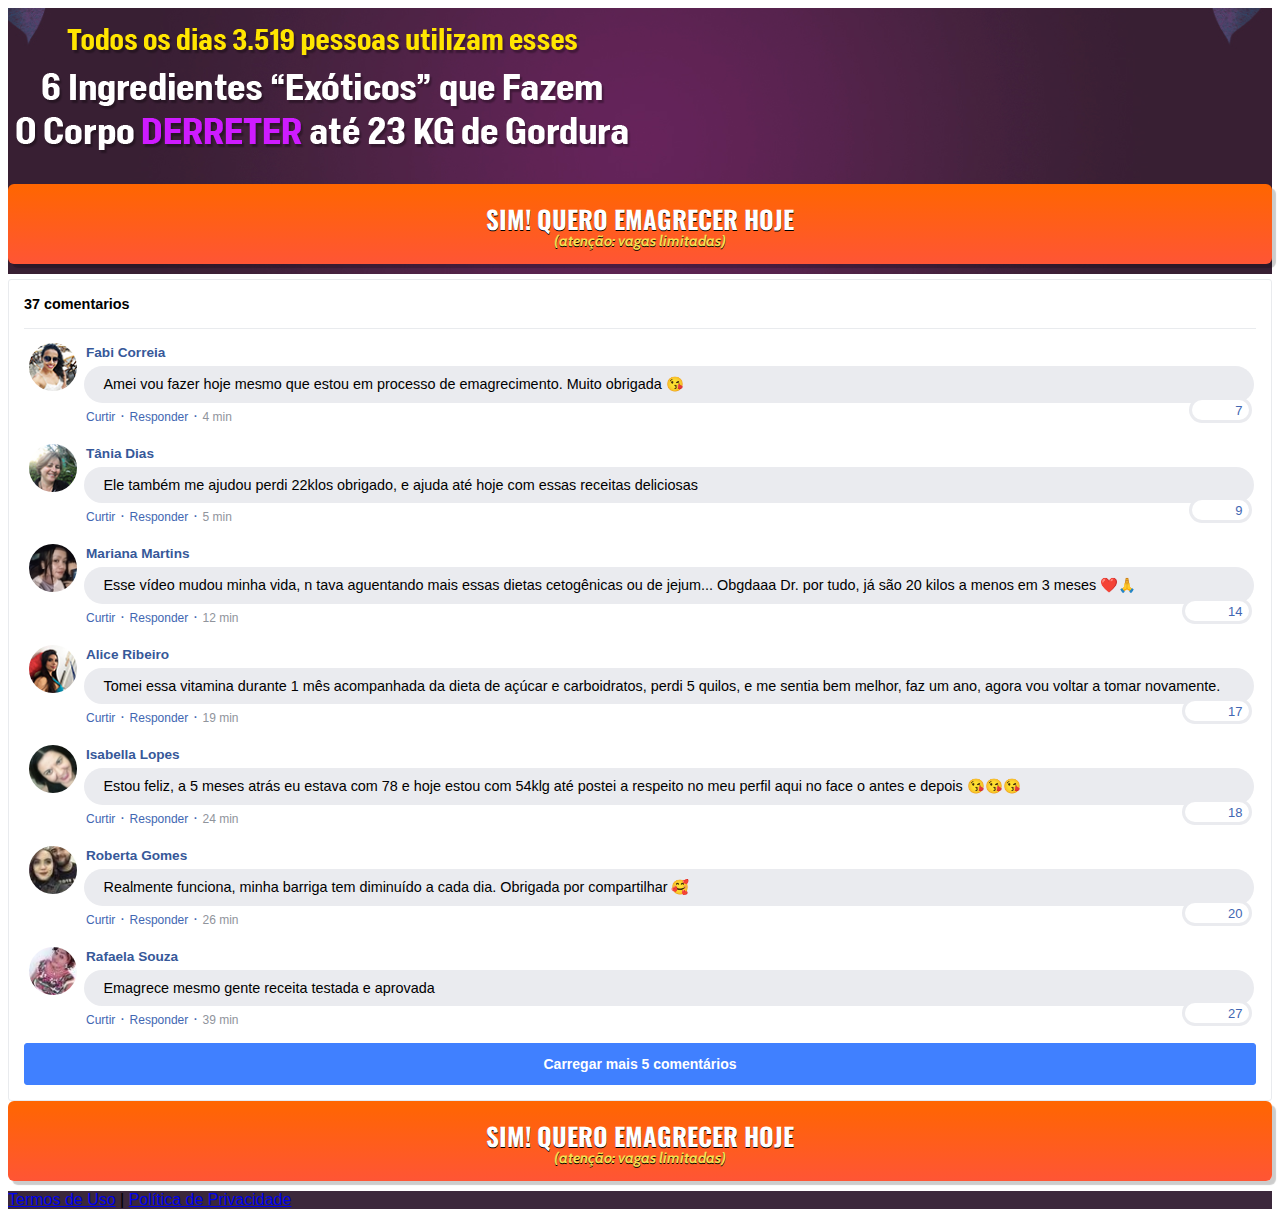
==== commit d0d22fc9: "Update index.html" ====
--- a/bem-vinda/index.html
+++ b/bem-vinda/index.html
@@ -1,8 +1,32 @@
 <!DOCTYPE html>
-<html style="font-size: 16px;">
+<html lang="pt-br">
   <head>
-	  
-	  <!-- Meta Pixel Code -->
+    <meta charset="utf-8">
+    <meta name="viewport" content="width=device-width, initial-scale=1, shrink-to-fit=no">
+
+    <link rel="stylesheet" href="https://stackpath.bootstrapcdn.com/bootstrap/4.1.3/css/bootstrap.min.css" integrity="sha384-MCw98/SFnGE8fJT3GXwEOngsV7Zt27NXFoaoApmYm81iuXoPkFOJwJ8ERdknLPMO" crossorigin="anonymous">
+
+    <link rel="preconnect" href="https://fonts.googleapis.com">
+    <link rel="preconnect" href="https://fonts.gstatic.com" crossorigin>
+    <link href="https://fonts.googleapis.com/css2?family=Cabin:ital,wght@0,400;0,500;0,600;0,700;1,400;1,500;1,600;1,700&family=Dosis:wght@200;300;400;500;600;700;800&family=Oswald:wght@200;300;400;500;600;700&family=Signika:wght@300;400;500;600;700&display=swap" rel="stylesheet">
+
+    <link rel="stylesheet" href="./assets/css/com.css">
+
+    <!-- Título da Página -->
+    <title>Zero Barriga Protocol</title>
+    
+    <style type="text/css">
+      header {
+        color: white;
+        background-image: url("assets/img/bg.jpeg");
+        background-color: rgba(0, 0, 0, 0.1);
+        background-position: center;
+        background-size: cover;
+        background-blend-mode: darken;
+      }
+    </style>
+    
+    <!-- Meta Pixel Code -->
 
     <script>
       !function(f,b,e,v,n,t,s)
@@ -21,268 +45,421 @@
     /></noscript>
 
     <!-- End Meta Pixel Code -->
-	  
-    <meta name="viewport" content="width=device-width, initial-scale=1.0">
-    <meta charset="utf-8">
-    <meta name="keywords" content="01, 02, 03, 04, How To TransformYour Body, Our Gym, 450, 16, 8">
-    <meta name="description" content="">
-    <meta name="page_type" content="np-template-header-footer-from-plugin">
-    <title>Página Inicial</title>
-    <link rel="stylesheet" href="nicepage.css" media="screen">
-<link rel="stylesheet" href="Página-Inicial.css" media="screen">
-    <script class="u-script" type="text/javascript" src="jquery.js" defer=""></script>
-    <script class="u-script" type="text/javascript" src="nicepage.js" defer=""></script>
-    <meta name="generator" content="Nicepage 4.7.1, nicepage.com">
-    <link id="u-theme-google-font" rel="stylesheet" href="https://fonts.googleapis.com/css?family=Montserrat:100,100i,200,200i,300,300i,400,400i,500,500i,600,600i,700,700i,800,800i,900,900i|Open+Sans:300,300i,400,400i,500,500i,600,600i,700,700i,800,800i">
-    <link id="u-page-google-font" rel="stylesheet" href="https://fonts.googleapis.com/css?family=PT+Sans:400,400i,700,700i|Montserrat:100,100i,200,200i,300,300i,400,400i,500,500i,600,600i,700,700i,800,800i,900,900i|Montserrat:100,100i,200,200i,300,300i,400,400i,500,500i,600,600i,700,700i,800,800i,900,900i|Roboto+Condensed:300,300i,400,400i,700,700i">
     
+  </head>
+  <body>
     
-    
-    
-    
-    
-    <script type="application/ld+json">{
-		"@context": "http://schema.org",
-		"@type": "Organization",
-		"name": ""
-}</script>
-    <meta name="theme-color" content="#71ca7f">
-    <meta property="og:title" content="Página Inicial">
-    <meta property="og:type" content="website">
-  </head>
-  <body data-home-page="Página-Inicial.html" data-home-page-title="Página Inicial" class="u-body u-xl-mode"><header class="u-clearfix u-header u-header" id="sec-92d8"><div class="u-clearfix u-sheet u-sheet-1">
-        <nav class="u-menu u-menu-dropdown u-offcanvas u-menu-1" data-responsive-from="XL">
-          <div class="menu-collapse" style="font-size: 1rem; letter-spacing: 0px; font-weight: 700;">
-            <a class="u-button-style u-custom-border u-custom-border-color u-custom-borders u-custom-left-right-menu-spacing u-custom-padding-bottom u-custom-text-active-color u-custom-text-color u-custom-top-bottom-menu-spacing u-nav-link u-text-active-palette-1-base u-text-hover-palette-2-base" href="#">
-              <svg class="u-svg-link" viewBox="0 0 24 24"><use xmlns:xlink="http://www.w3.org/1999/xlink" xlink:href="#menu-hamburger"></use></svg>
-              <svg class="u-svg-content" version="1.1" id="menu-hamburger" viewBox="0 0 16 16" x="0px" y="0px" xmlns:xlink="http://www.w3.org/1999/xlink" xmlns="http://www.w3.org/2000/svg"><g><rect y="1" width="16" height="2"></rect><rect y="7" width="16" height="2"></rect><rect y="13" width="16" height="2"></rect>
-</g></svg>
-            </a>
-          </div>
-          <div class="u-nav-container">
-            <ul class="u-nav u-spacing-20 u-unstyled u-nav-1"><li class="u-nav-item"><a class="u-button-style u-nav-link u-text-active-palette-2-light-1 u-text-body-color u-text-hover-palette-2-base" href="Página-Inicial.html" style="padding: 10px;">Página Inicial</a>
-</li></ul>
-          </div>
-          <div class="u-nav-container-collapse">
-            <div class="u-black u-container-style u-inner-container-layout u-opacity u-opacity-95 u-sidenav">
-              <div class="u-inner-container-layout u-sidenav-overflow">
-                <div class="u-menu-close"></div>
-                <ul class="u-align-center u-nav u-popupmenu-items u-unstyled u-nav-2"><li class="u-nav-item"><a class="u-button-style u-nav-link" href="Página-Inicial.html">Página Inicial</a>
-</li></ul>
-              </div>
-            </div>
-            <div class="u-black u-menu-overlay u-opacity u-opacity-70"></div>
-          </div>
-        </nav>
-        <form action="#" method="get" class="u-border-1 u-border-grey-30 u-search u-search-left u-white u-search-1">
-          <button class="u-search-button" type="submit">
-            <span class="u-search-icon u-spacing-10">
-              <svg class="u-svg-link" preserveAspectRatio="xMidYMin slice" viewBox="0 0 56.966 56.966"><use xmlns:xlink="http://www.w3.org/1999/xlink" xlink:href="#svg-67d5"></use></svg>
-              <svg xmlns="http://www.w3.org/2000/svg" xmlns:xlink="http://www.w3.org/1999/xlink" version="1.1" id="svg-67d5" x="0px" y="0px" viewBox="0 0 56.966 56.966" style="enable-background:new 0 0 56.966 56.966;" xml:space="preserve" class="u-svg-content"><path d="M55.146,51.887L41.588,37.786c3.486-4.144,5.396-9.358,5.396-14.786c0-12.682-10.318-23-23-23s-23,10.318-23,23  s10.318,23,23,23c4.761,0,9.298-1.436,13.177-4.162l13.661,14.208c0.571,0.593,1.339,0.92,2.162,0.92  c0.779,0,1.518-0.297,2.079-0.837C56.255,54.982,56.293,53.08,55.146,51.887z M23.984,6c9.374,0,17,7.626,17,17s-7.626,17-17,17  s-17-7.626-17-17S14.61,6,23.984,6z"></path></svg>
-            </span>
-          </button>
-          <input class="u-search-input" type="search" name="search" value="" placeholder="Search">
-        </form>
-      </div></header> 
-    <section class="u-align-center-sm u-align-center-xs u-align-left-lg u-align-left-md u-align-left-xl u-clearfix u-section-1" id="sec-31a2">
-      <div class="u-clearfix u-sheet u-sheet-1">
-        <div class="u-container-style u-group u-group-1">
-          <div class="u-container-layout u-container-layout-1">
-            <div class="u-palette-2-light-1 u-shape u-shape-circle u-shape-1"></div>
-            <div class="u-align-left u-image u-image-circle u-image-1" data-image-width="1080" data-image-height="1080"></div>
-            <div class="u-shape u-shape-svg u-text-palette-2-light-2 u-shape-2">
-              <svg class="u-svg-link" preserveAspectRatio="none" viewBox="0 0 160 160" style=""><use xmlns:xlink="http://www.w3.org/1999/xlink" xlink:href="#svg-cbc0"></use></svg>
-              <svg class="u-svg-content" viewBox="0 0 160 160" x="0px" y="0px" id="svg-cbc0" style="enable-background:new 0 0 160 160;"><path d="M80,30c27.6,0,50,22.4,50,50s-22.4,50-50,50s-50-22.4-50-50S52.4,30,80,30 M80,0C35.8,0,0,35.8,0,80s35.8,80,80,80
-	s80-35.8,80-80S124.2,0,80,0L80,0z"></path></svg>
+    <header class="py-4">
+      <div class="container">
+        <div class="row justify-content-center">
+          <div class="col-lg-8 text-center">
+            <!-- Imagem Ultrasecreto -->
+            <img class="img-fluid" src="./assets/img/ultrasecreto.svg">
+
+            <!-- VSL -->
+            <script type="text/javascript" id="scr_624f9e03fe1099000a70e2a2">var s=document.createElement("script");s.src="https://cdn.converteai.net/e4168918-7ae2-4929-aee3-c9bebc9e40c5/players/624f9e03fe1099000a70e2a2/player.js",s.async=!0,document.head.appendChild(s);</script>
+
+            <!-- Botão 1 -->
+            <div id="cta1" class="mt-4 d-none">
+              <a href="https://pay.kiwify.com.br/5gjAH5H" class="a-btn" style="text-decoration: none;">
+                <span class="span-btn">SIM! QUERO EMAGRECER HOJE</span>
+                <span class="span-btn2">(atenção: vagas limitadas)</span>
+              </a>
             </div>
           </div>
         </div>
-        <div class="u-list u-list-1">
-          <div class="u-repeater u-repeater-1">
-            <div class="u-align-center u-container-style u-custom-item u-list-item u-palette-2-base u-radius-50 u-repeater-item u-shape-round u-list-item-1" data-animation-name="customAnimationIn" data-animation-duration="750" data-animation-delay="250">
-              <div class="u-container-layout u-similar-container u-valign-top u-container-layout-2"><span class="u-file-icon u-icon u-text-white u-icon-1"><img src="images/ff3ad195-e84c-421c-ad5c-5494cb781648.png" alt=""></span>
-                <h3 class="u-custom-font u-font-pt-sans u-text u-text-default u-text-white u-text-1">gRUPO FITNESS</h3><span class="u-icon u-icon-circle u-opacity u-opacity-60 u-text-white u-icon-2"><svg class="u-svg-link" preserveAspectRatio="xMidYMin slice" viewBox="0 0 512 512" style=""><use xmlns:xlink="http://www.w3.org/1999/xlink" xlink:href="#svg-d2a7"></use></svg><svg class="u-svg-content" viewBox="0 0 512 512" x="0px" y="0px" id="svg-d2a7" style="enable-background:new 0 0 512 512;"><g><g><path d="M256,0C114.837,0,0,114.837,0,256s114.837,256,256,256s256-114.837,256-256S397.163,0,256,0z M335.083,271.083    L228.416,377.749c-4.16,4.16-9.621,6.251-15.083,6.251c-5.461,0-10.923-2.091-15.083-6.251c-8.341-8.341-8.341-21.824,0-30.165    L289.835,256l-91.584-91.584c-8.341-8.341-8.341-21.824,0-30.165s21.824-8.341,30.165,0l106.667,106.667    C343.424,249.259,343.424,262.741,335.083,271.083z"></path>
-</g>
-</g></svg></span>
+      </div>
+    </header>
+
+    <section class="comments py-4">
+      <div class="container">
+        <div class="row justify-content-center">
+          <div class="col-lg-8">
+            <div class="fb-comments" style="margin-top: 5px;">
+              <div class="fb-comments-header">
+                <span>37 comentarios</span>
+              </div>
+              <div class="fb-comments-wrapper" id="2">
+                <table class="fb-comments-comment">
+                  <tbody>
+                    <tr>
+                      <td rowspan="3" class="fb-comments-comment-img"><img
+                          src="./assets/img/comentarios/m2.jpeg"></td>
+                      <td>
+                        <font class="fb-comments-comment-name">
+                          <name>Fabi Correia</name>
+                        </font>
+                      </td>
+                    </tr>
+                    <tr>
+                      <td class="fb-comments-comment-text">Amei vou fazer hoje mesmo que estou em processo de emagrecimento. Muito obrigada 😘</td>
+                    </tr>
+                    <tr>
+                      <td class="fb-comments-comment-actions">
+                        <like>Curtir</like>
+                        ·
+                        <reply>Responder</reply>
+                        ·
+                        <likes>7</likes>
+                        
+                        <date>4 min</date>
+                      </td>
+                    </tr>
+                  </tbody>
+                </table>
+              </div>
+              <div class="fb-comments-wrapper" id="3">
+                <table class="fb-comments-comment">
+                  <tbody>
+                    <tr>
+                      <td rowspan="3" class="fb-comments-comment-img"><img
+                          src="./assets/img/comentarios/m3.jpeg"></td>
+                      <td>
+                        <font class="fb-comments-comment-name">
+                          <name>Tânia Dias</name>
+                        </font>
+                      </td>
+                    </tr>
+                    <tr>
+                      <td class="fb-comments-comment-text">Ele também me ajudou perdi 22klos obrigado, e ajuda até hoje com essas receitas deliciosas</td>
+                    </tr>
+                    <tr>
+                      <td class="fb-comments-comment-actions">
+                        <like>Curtir</like>
+                        ·
+                        <reply>Responder</reply>
+                        ·
+                        <likes>9</likes>
+                        
+                        <date>5 min</date>
+                      </td>
+                    </tr>
+                  </tbody>
+                </table>
+              </div>
+              <div class="fb-comments-wrapper" id="4">
+                <table class="fb-comments-comment">
+                  <tbody>
+                    <tr>
+                      <td rowspan="3" class="fb-comments-comment-img"><img
+                          src="./assets/img/comentarios/m4.jpeg"></td>
+                      <td>
+                        <font class="fb-comments-comment-name">
+                          <name>Mariana Martins</name>
+                        </font>
+                      </td>
+                    </tr>
+                    <tr>
+                      <td class="fb-comments-comment-text">Esse vídeo mudou minha vida, n tava aguentando mais essas dietas cetogênicas ou de jejum... Obgdaaa Dr. por tudo, já são 20 kilos a menos em 3 meses ❤️🙏</td>
+                    </tr>
+                    <tr>
+                      <td class="fb-comments-comment-actions">
+                        <like>Curtir</like>
+                        ·
+                        <reply>Responder</reply>
+                        ·
+                        <likes>14</likes>
+                        
+                        <date>12 min</date>
+                      </td>
+                    </tr>
+                  </tbody>
+                </table>
+              </div>
+              <div class="fb-comments-wrapper" id="5">
+                <table class="fb-comments-comment">
+                  <tbody>
+                    <tr>
+                      <td rowspan="3" class="fb-comments-comment-img"><img
+                          src="./assets/img/comentarios/m5.jpeg"></td>
+                      <td>
+                        <font class="fb-comments-comment-name">
+                          <name>Alice Ribeiro</name>
+                        </font>
+                      </td>
+                    </tr>
+                    <tr>
+                      <td class="fb-comments-comment-text">Tomei essa vitamina durante 1 mês acompanhada da dieta de açúcar e carboidratos, perdi 5 quilos, e me sentia bem melhor, faz um ano, agora vou voltar a tomar novamente.</td>
+                    </tr>
+                    <tr>
+                      <td class="fb-comments-comment-actions">
+                        <like>Curtir</like>
+                        ·
+                        <reply>Responder</reply>
+                        ·
+                        <likes>17</likes>
+                        
+                        <date>19 min</date>
+                      </td>
+                    </tr>
+                  </tbody>
+                </table>
+              </div>
+              <div class="fb-comments-wrapper" id="6">
+                <table class="fb-comments-comment">
+                  <tbody>
+                    <tr>
+                      <td rowspan="3" class="fb-comments-comment-img"><img
+                          src="./assets/img/comentarios/m6.jpeg"></td>
+                      <td>
+                        <font class="fb-comments-comment-name">
+                          <name>Isabella Lopes</name>
+                        </font>
+                      </td>
+                    </tr>
+                    <tr>
+                      <td class="fb-comments-comment-text">Estou feliz, a 5 meses atrás eu estava com 78 e hoje estou com 54klg até postei a respeito no meu perfil aqui no face o antes e depois 😘😘😘</td>
+                    </tr>
+                    <tr>
+                      <td class="fb-comments-comment-actions">
+                        <like>Curtir</like>
+                        ·
+                        <reply>Responder</reply>
+                        ·
+                        <likes>18</likes>
+                        
+                        <date>24 min</date>
+                      </td>
+                    </tr>
+                  </tbody>
+                </table>
+              </div>
+              <div class="fb-comments-wrapper" id="7">
+                <table class="fb-comments-comment">
+                  <tbody>
+                    <tr>
+                      <td rowspan="3" class="fb-comments-comment-img"><img
+                          src="./assets/img/comentarios/m7.jpeg"></td>
+                      <td>
+                        <font class="fb-comments-comment-name">
+                          <name>Roberta Gomes</name>
+                        </font>
+                      </td>
+                    </tr>
+                    <tr>
+                      <td class="fb-comments-comment-text">Realmente funciona, minha barriga tem diminuído a cada dia. Obrigada por compartilhar 🥰</td>
+                    </tr>
+                    <tr>
+                      <td class="fb-comments-comment-actions">
+                        <like>Curtir</like>
+                        ·
+                        <reply>Responder</reply>
+                        ·
+                        <likes>20</likes>
+                        
+                        <date>26 min</date>
+                      </td>
+                    </tr>
+                  </tbody>
+                </table>
+              </div>
+              <div class="fb-comments-wrapper" id="9">
+                <table class="fb-comments-comment">
+                  <tbody>
+                    <tr>
+                      <td rowspan="3" class="fb-comments-comment-img"><img
+                          src="./assets/img/comentarios/m11.jpeg">
+                      </td>
+                      <td>
+                        <font class="fb-comments-comment-name">
+                          <name>Rafaela Souza</name>
+                        </font>
+                      </td>
+                    </tr>
+                    <tr>
+                      <td class="fb-comments-comment-text">Emagrece mesmo gente receita testada e aprovada</td>
+                    </tr>
+                    <tr>
+                      <td class="fb-comments-comment-actions">
+                        <like>Curtir</like>
+                        ·
+                        <reply>Responder</reply>
+                        ·
+                        <likes>27</likes>
+                        
+                        <date>39 min</date>
+                      </td>
+                    </tr>
+                  </tbody>
+                </table>
+              </div>
+              <button class="fb-comments-loadmore" onclick="javascript:loadMore();">Carregar mais 5 comentários</button>
+              <div style="display:none" id="more">
+                <div class="fb-comments-wrapper">
+                  <table class="fb-comments-comment" id="10">
+                    <tbody>
+                      <tr>
+                        <td rowspan="3" class="fb-comments-comment-img"><img
+                            src="./assets/img/comentarios/m12.jpeg">
+                        </td>
+                        <td>
+                          <font class="fb-comments-comment-name">
+                            <name>Edineiaz Correia</name>
+                          </font>
+                        </td>
+                      </tr>
+                      <tr>
+                        <td class="fb-comments-comment-text">Maravilhosa melhor de todas fez 7 dias tomando e 7 klos já conseguir eliminar tô muito feliz obrigado 😍😍😍</td>
+                      </tr>
+                      <tr>
+                        <td class="fb-comments-comment-actions">
+                          <like>Curtir</like>
+                          ·
+                          <reply>Responder</reply>
+                          ·
+                          <likes>41</likes>
+                          
+                          <date>1 h</date>
+                        </td>
+                      </tr>
+                    </tbody>
+                  </table>
+                </div>
+                <div class="fb-comments-wrapper" id="11">
+                  <table class="fb-comments-comment">
+                    <tbody>
+                      <tr>
+                        <td rowspan="3" class="fb-comments-comment-img"><img
+                            src="./assets/img/comentarios/m15.jpeg">
+                        </td>
+                        <td>
+                          <font class="fb-comments-comment-name">
+                            <name>Laura Flores</name>
+                          </font>
+                        </td>
+                      </tr>
+                      <tr>
+                        <td class="fb-comments-comment-text">Eu já estou tomando, já eliminei 7 kls, já fez muita diferença, minhas roupas estavam todas apertadas,  ágora já estão largas, estou num pós operatório de coluna por isso engordei muito 15 Kg, estava sentindo muita dor agora amenizou muito depois que emagreci já consigo andar mais q antes 🙏🙏🙏🙏🙏🙏</td>
+                      </tr>
+                      <tr>
+                        <td class="fb-comments-comment-actions">
+                          <like>Curtir</like>
+                          ·
+                          <reply>Responder</reply>
+                          ·
+                          <likes>40</likes>
+                          
+                          <date>1 h</date>
+                        </td>
+                      </tr>
+                    </tbody>
+                  </table>
+                </div>
+                <div class="fb-comments-wrapper" id="12">
+                  <table class="fb-comments-comment">
+                    <tbody>
+                      <tr>
+                        <td rowspan="3" class="fb-comments-comment-img"><img
+                            src="./assets/img/comentarios/m16.jpeg">
+                        </td>
+                        <td>
+                          <font class="fb-comments-comment-name">
+                            <name>Daniela Costa</name>
+                          </font>
+                        </td>
+                      </tr>
+                      <tr>
+                        <td class="fb-comments-comment-text">Muito Obrigada tem me ajudado e muito,Adorei ...Durmo super bem e vendo resultado ..🌹🥰🙋</td>
+                      </tr>
+                      <tr>
+                        <td class="fb-comments-comment-actions">
+                          <like>Curtir</like>
+                          ·
+                          <reply>Responder</reply>
+                          ·
+                          <likes>47</likes>
+                          
+                          <date>1 h</date>
+                        </td>
+                      </tr>
+                    </tbody>
+                  </table>
+                </div>
+                <div class="fb-comments-wrapper" id="13">
+                  <table class="fb-comments-comment">
+                    <tbody>
+                      <tr>
+                        <td rowspan="3" class="fb-comments-comment-img"><img
+                            src="./assets/img/comentarios/m17.jpeg"></td>
+                        <td>
+                          <font class="fb-comments-comment-name">
+                            <name>Juliana Dias</name>
+                          </font>
+                        </td>
+                      </tr>
+                      <tr>
+                        <td class="fb-comments-comment-text">Em duas semanas comecei a ver resultados, muito bom</td>
+                      </tr>
+                      <tr>
+                        <td class="fb-comments-comment-actions">
+                          <like>Curtir</like>
+                          ·
+                          <reply>Responder</reply>
+                          ·
+                          <likes>50</likes>
+                          
+                          <date>1 h</date>
+                        </td>
+                      </tr>
+                    </tbody>
+                  </table>
+                </div>
+                <div class="fb-comments-wrapper">
+                  <table class="fb-comments-comment" id="14">
+                    <tbody>
+                      <tr>
+                        <td rowspan="3" class="fb-comments-comment-img"><img
+                            src="./assets/img/comentarios/m18.jpeg">
+                        </td>
+                        <td>
+                          <font class="fb-comments-comment-name">
+                            <name>Leonor Ribeiro</name>
+                          </font>
+                        </td>
+                      </tr>
+                      <tr>
+                        <td class="fb-comments-comment-text">Meu irmão perdeu 6 kl em 15 dias... vou começar hj rsrs</td>
+                      </tr>
+                      <tr>
+                        <td class="fb-comments-comment-actions">
+                          <like>Curtir</like>
+                          ·
+                          <reply>Responder</reply>
+                          ·
+                          <likes>61</likes>
+                          
+                          <date>1 h</date>
+                        </td>
+                      </tr>
+                    </tbody>
+                  </table>
+                </div>
               </div>
             </div>
-            <div class="u-align-center u-container-style u-custom-item u-list-item u-palette-2-light-1 u-radius-50 u-repeater-item u-shape-round u-list-item-2" data-animation-name="customAnimationIn" data-animation-duration="1000" data-animation-delay="250">
-              <div class="u-container-layout u-similar-container u-valign-top u-container-layout-3"><span class="u-file-icon u-icon u-text-white u-icon-3"><img src="images/59172967-c3bc-46ec-b394-610b42863f90.png" alt=""></span>
-                <h3 class="u-custom-font u-font-pt-sans u-text u-text-default u-text-white u-text-2">TREINOS</h3><span class="u-icon u-icon-circle u-opacity u-opacity-60 u-text-white u-icon-4"><svg class="u-svg-link" preserveAspectRatio="xMidYMin slice" viewBox="0 0 512 512" style=""><use xmlns:xlink="http://www.w3.org/1999/xlink" xlink:href="#svg-d2a7"></use></svg><svg class="u-svg-content" viewBox="0 0 512 512" x="0px" y="0px" id="svg-d2a7" style="enable-background:new 0 0 512 512;"><g><g><path d="M256,0C114.837,0,0,114.837,0,256s114.837,256,256,256s256-114.837,256-256S397.163,0,256,0z M335.083,271.083    L228.416,377.749c-4.16,4.16-9.621,6.251-15.083,6.251c-5.461,0-10.923-2.091-15.083-6.251c-8.341-8.341-8.341-21.824,0-30.165    L289.835,256l-91.584-91.584c-8.341-8.341-8.341-21.824,0-30.165s21.824-8.341,30.165,0l106.667,106.667    C343.424,249.259,343.424,262.741,335.083,271.083z"></path>
-</g>
-</g></svg></span>
-              </div>
-            </div>
-            <div class="u-align-center u-container-style u-custom-item u-list-item u-palette-2-light-2 u-radius-50 u-repeater-item u-shape-round u-list-item-3">
-              <div class="u-container-layout u-similar-container u-valign-top u-container-layout-4"><span class="u-file-icon u-icon u-text-white u-icon-5"><img src="images/23f9482e-552c-486d-b8b9-4c48a3aadfd2.png" alt=""></span>
-                <h3 class="u-custom-font u-font-pt-sans u-text u-text-default u-text-white u-text-3">mUSCULAÇÃO</h3><span class="u-icon u-icon-circle u-opacity u-opacity-60 u-text-white u-icon-6"><svg class="u-svg-link" preserveAspectRatio="xMidYMin slice" viewBox="0 0 512 512" style=""><use xmlns:xlink="http://www.w3.org/1999/xlink" xlink:href="#svg-d2a7"></use></svg><svg class="u-svg-content" viewBox="0 0 512 512" x="0px" y="0px" id="svg-d2a7" style="enable-background:new 0 0 512 512;"><g><g><path d="M256,0C114.837,0,0,114.837,0,256s114.837,256,256,256s256-114.837,256-256S397.163,0,256,0z M335.083,271.083    L228.416,377.749c-4.16,4.16-9.621,6.251-15.083,6.251c-5.461,0-10.923-2.091-15.083-6.251c-8.341-8.341-8.341-21.824,0-30.165    L289.835,256l-91.584-91.584c-8.341-8.341-8.341-21.824,0-30.165s21.824-8.341,30.165,0l106.667,106.667    C343.424,249.259,343.424,262.741,335.083,271.083z"></path>
-</g>
-</g></svg></span>
-              </div>
+            <!-- Botão 2 -->
+            <div id="cta2" class="mt-4 d-none">
+              <a href="https://pay.kiwify.com.br/5gjAH5H" class="a-btn" style="text-decoration: none;">
+                <span class="span-btn">SIM! QUERO EMAGRECER HOJE</span>
+                <span class="span-btn2">(atenção: vagas limitadas)</span>
+              </a>
             </div>
           </div>
         </div>
       </div>
     </section>
-    <section class="u-align-center u-clearfix u-section-2" id="carousel_7634">
-      <div class="u-clearfix u-sheet u-valign-middle u-sheet-1">
-        <div class="u-shape u-shape-svg u-text-palette-2-light-2 u-shape-1">
-          <svg class="u-svg-link" preserveAspectRatio="none" viewBox="0 0 160 160" style=""><use xmlns:xlink="http://www.w3.org/1999/xlink" xlink:href="#svg-e858"></use></svg>
-          <svg class="u-svg-content" viewBox="0 0 160 160" x="0px" y="0px" id="svg-e858" style="enable-background:new 0 0 160 160;"><path d="M80,30c27.6,0,50,22.4,50,50s-22.4,50-50,50s-50-22.4-50-50S52.4,30,80,30 M80,0C35.8,0,0,35.8,0,80s35.8,80,80,80
-	s80-35.8,80-80S124.2,0,80,0L80,0z"></path></svg>
-        </div>
-        <div class="u-image u-image-circle u-image-1" data-image-width="1000" data-image-height="1000"></div>
-        <div class="u-palette-2-light-2 u-shape u-shape-circle u-shape-2"></div>
-        <div class="u-align-left u-container-style u-group u-palette-2-light-1 u-radius-50 u-shape-round u-group-1">
-          <div class="u-container-layout u-valign-middle u-container-layout-1">
-            <h3 class="u-text u-text-1">Para quem é o clube?</h3>
-            <p class="u-text u-text-2">Para todas as mulheres, de qualquer idade que deseja melhorar sua saúde</p>
-            <a href="https://zerobarrigaprotocol.com.br/bem-vinda" class="u-active-palette-2-light-2 u-border-none u-btn u-btn-round u-button-style u-color-scheme-summer-time u-color-style-multicolor-1 u-hover-palette-2-light-2 u-radius-50 u-text-active-white u-text-hover-white u-text-palette-2-base u-white u-btn-1">Saiba Mais</a>
-          </div>
-        </div>
-      </div>
-    </section>
-    <section class="u-clearfix u-section-3" id="carousel_7512">
-      <div class="u-clearfix u-sheet u-valign-middle u-sheet-1">
-        <h2 class="u-align-right u-text u-text-palette-2-base u-text-1">Formas de Transformção</h2>
-        <div class="u-palette-2-light-1 u-shape u-shape-circle u-shape-1"></div>
-        <div class="u-shape u-shape-svg u-text-palette-2-light-2 u-shape-2">
-          <svg class="u-svg-link" preserveAspectRatio="none" viewBox="0 0 160 160" style=""><use xmlns:xlink="http://www.w3.org/1999/xlink" xlink:href="#svg-db78"></use></svg>
-          <svg xmlns="http://www.w3.org/2000/svg" xmlns:xlink="http://www.w3.org/1999/xlink" version="1.1" xml:space="preserve" class="u-svg-content" viewBox="0 0 160 160" x="0px" y="0px" id="svg-db78"><path d="M114.3,152.3l38-38C144.4,130.9,130.9,144.4,114.3,152.3z M117.1,9.1l-108,108c0.8,1.6,1.7,3.2,2.7,4.8l110-110
-	C120.3,10.9,118.7,10,117.1,9.1z M97.5,2L2,97.5c0.4,2,1,4,1.5,5.9l99.9-99.9C101.5,2.9,99.5,2.4,97.5,2z M80,160c2,0,4-0.1,5.9-0.2
-	l73.9-73.9c0.1-2,0.2-3.9,0.2-5.9c0-0.6,0-1.2,0-1.9L78.1,160C78.8,160,79.4,160,80,160z M34.9,146.1c1.5,1,3,2,4.6,2.9L149,39.5
-	c-0.9-1.6-1.9-3.1-2.9-4.6L34.9,146.1z M132.7,19.8L19.8,132.7c1.2,1.3,2.3,2.6,3.6,3.9L136.6,23.4C135.3,22.2,134,21,132.7,19.8z
-	 M59.6,157.4l97.8-97.8c-0.5-1.9-1.1-3.8-1.7-5.7L53.9,155.6C55.8,156.3,57.7,156.9,59.6,157.4z M7.6,45.9L45.9,7.6
-	C29.1,15.5,15.5,29.1,7.6,45.9z M80,0c-2.6,0-5.1,0.1-7.6,0.4l-72,72C0.1,74.9,0,77.4,0,80c0,0.1,0,0.2,0,0.2L80.2,0
-	C80.2,0,80.1,0,80,0z"></path></svg>
-        </div>
-        <div class="u-align-left u-container-style u-group u-palette-2-light-1 u-radius-50 u-shape-round u-group-1">
-          <div class="u-container-layout u-valign-middle u-container-layout-1">
-            <h3 class="u-text u-text-2">Aulas de Pilates</h3>
-            <p class="u-text u-text-3"> O pilates é uma dessas disciplinas que conheceram um sucesso avassalador nas últimas décadas e o número de adeptos só aumenta! Criado nos anos 20 pelo alemão Joseph Pilates, é um dos poucos exemplos de atividade física que permite uma conexão profunda entre o plano corporal e o mental.</p>
-            <a href="https://zerobarrigaprotocol.com.br/bem-vinda" class="u-active-palette-2-light-2 u-border-none u-btn u-btn-round u-button-style u-color-scheme-summer-time u-color-style-multicolor-1 u-hover-palette-2-light-2 u-radius-50 u-text-active-white u-text-hover-white u-text-palette-2-base u-white u-btn-1">saiba mais</a>
-          </div>
-        </div>
-        <div class="u-image u-image-circle u-image-1"></div>
-        <div class="u-border-11 u-border-white u-image u-image-circle u-image-2" data-image-width="454" data-image-height="454"></div>
-      </div>
-    </section>
-    <section class="u-align-center u-clearfix u-section-4" id="carousel_7b02">
-      <div class="u-clearfix u-sheet u-sheet-1">
-        <h2 class="u-text u-text-default u-text-palette-2-base u-text-1">Nossas Salas</h2>
-        <div class="u-expanded-width u-gallery u-layout-grid u-lightbox u-show-text-on-hover u-gallery-1">
-          <div class="u-gallery-inner u-gallery-inner-1">
-            <div class="u-effect-fade u-gallery-item">
-              <div class="u-back-slide" data-image-width="626" data-image-height="417">
-                <img class="u-back-image u-expanded" src="images/gym-interior-with-equipment_93675-128390.jpg">
-              </div>
-              <div class="u-over-slide u-shading u-over-slide-1">
-                <h3 class="u-gallery-heading"></h3>
-                <p class="u-gallery-text"></p>
-              </div>
-            </div>
-            <div class="u-effect-fade u-gallery-item">
-              <div class="u-back-slide" data-image-width="626" data-image-height="417">
-                <img class="u-back-image u-expanded" src="images/gym-interior-with-equipment_93675-129242.jpg">
-              </div>
-              <div class="u-over-slide u-shading u-over-slide-2">
-                <h3 class="u-gallery-heading"></h3>
-                <p class="u-gallery-text"></p>
-              </div>
-            </div>
-            <div class="u-effect-fade u-gallery-item">
-              <div class="u-back-slide" data-image-width="1200" data-image-height="800">
-                <img class="u-back-image u-expanded" src="images/hgh.jpg">
-              </div>
-              <div class="u-over-slide u-shading u-over-slide-3">
-                <h3 class="u-gallery-heading"></h3>
-                <p class="u-gallery-text"></p>
-              </div>
-            </div>
-            <div class="u-effect-fade u-gallery-item">
-              <div class="u-back-slide" data-image-width="626" data-image-height="417">
-                <img class="u-back-image u-expanded" src="images/female-athlete-training-hard-gym-fitness-healthy-life-concept_155003-36840.jpg">
-              </div>
-              <div class="u-over-slide u-shading u-over-slide-4">
-                <h3 class="u-gallery-heading"></h3>
-                <p class="u-gallery-text"></p>
-              </div>
-            </div>
-            <div class="u-effect-fade u-gallery-item">
-              <div class="u-back-slide" data-image-width="626" data-image-height="417">
-                <img class="u-back-image u-expanded" src="images/gym-interior-with-equipment_93675-129239.jpg">
-              </div>
-              <div class="u-over-slide u-shading u-over-slide-5">
-                <h3 class="u-gallery-heading"></h3>
-                <p class="u-gallery-text"></p>
-              </div>
-            </div>
-            <div class="u-effect-fade u-gallery-item">
-              <div class="u-back-slide" data-image-width="626" data-image-height="417">
-                <img class="u-back-image u-expanded" src="images/-caucasian-woman-practicing-gym-with-equipment-athletic-female-model-doing-abs-exercises-training-her-upper-body-belly-well.jpg">
-              </div>
-              <div class="u-over-slide u-shading u-over-slide-6">
-                <h3 class="u-gallery-heading"></h3>
-                <p class="u-gallery-text"></p>
-              </div>
-            </div>
-          </div>
-        </div>
-      </div>
-    </section>
-    <section class="u-align-center u-clearfix u-gradient u-section-5" id="carousel_d39f">
-      <div class="u-clearfix u-sheet u-valign-bottom-lg u-valign-bottom-xl u-sheet-1">
-        <div class="u-clearfix u-expanded-width u-gutter-0 u-layout-spacing-vertical u-layout-wrap u-layout-wrap-1">
-          <div class="u-gutter-0 u-layout">
-            <div class="u-layout-row">
-              <div class="u-align-left u-container-style u-layout-cell u-left-cell u-size-32-md u-size-32-sm u-size-32-xs u-size-35-lg u-size-35-xl u-layout-cell-1">
-                <div class="u-container-layout u-valign-bottom u-container-layout-1">
-                  <img class="u-expanded-width-md u-expanded-width-xs u-image u-image-1" src="images/billionphotos-1649888-min.png" data-image-width="934" data-image-height="1000">
-                </div>
-              </div>
-              <div class="u-align-center u-container-style u-layout-cell u-opacity u-opacity-60 u-palette-2-light-1 u-right-cell u-shape-round u-size-25-lg u-size-25-xl u-size-28-md u-size-28-sm u-size-28-xs u-size-xs-60 u-top-left-radius-50 u-top-right-radius-50 u-layout-cell-2">
-                <div class="u-container-layout u-valign-middle u-container-layout-2">
-                  <h3 class="u-text u-text-1" data-animation-name="fadeIn" data-animation-duration="2000" data-animation-direction="Down">Junte-se a nós<br>
-                  </h3><span class="u-icon u-icon-circle u-text-white u-icon-1" data-animation-name="zoomIn" data-animation-duration="2000" data-animation-direction=""><svg class="u-svg-link" preserveAspectRatio="xMidYMin slice" viewBox="0 0 62.995 62.995" style=""><use xmlns:xlink="http://www.w3.org/1999/xlink" xlink:href="#svg-5165"></use></svg><svg class="u-svg-content" viewBox="0 0 62.995 62.995" x="0px" y="0px" id="svg-5165" style="enable-background:new 0 0 62.995 62.995;"><g><g><path d="M54.411,24.535c-1.065-1.239-2.934-0.96-4.038,0c-2.959,2.571-5.746,5.317-8.554,8.046    c-2.872-2.587-5.566-5.357-8.352-8.046c-0.556-0.536-1.171-0.77-1.775-0.8c-0.064-0.006-0.129-0.003-0.195-0.004    c-0.064,0.002-0.13-0.002-0.195,0.004c-0.603,0.031-1.22,0.265-1.775,0.8c-2.786,2.688-5.479,5.458-8.353,8.046    c-2.808-2.729-5.596-5.475-8.553-8.046c-1.104-0.96-2.973-1.239-4.039,0c-2.583,3.002-5.134,6.027-7.807,8.949    c-2.48,2.712,1.548,6.763,4.04,4.039c2.065-2.257,4.057-4.576,6.046-6.898c2.784,2.562,5.46,5.232,8.194,7.851    c1.202,1.152,2.822,1.012,4.039,0c2.961-2.457,5.668-5.175,8.402-7.873c2.732,2.698,5.44,5.416,8.402,7.873    c1.216,1.012,2.836,1.152,4.038,0c2.733-2.618,5.409-5.289,8.194-7.851c1.988,2.322,3.98,4.642,6.045,6.898    c2.49,2.724,6.52-1.326,4.04-4.039C59.543,30.562,56.994,27.537,54.411,24.535z"></path>
-</g>
-</g></svg></span>
-                  <p class="u-text u-text-2">Está esperando o que? Junte-se a milhares de mulheres que estão mudando de vida!</p>
-                  <div class="u-expanded-width u-list u-list-1">
-                    <div class="u-repeater u-repeater-1">
-                      <div class="u-align-center u-container-style u-list-item u-repeater-item u-video-cover">
-                        <div class="u-container-layout u-similar-container u-valign-top u-container-layout-3">
-                          <h2 class="u-custom-font u-font-roboto-condensed u-text u-text-default u-text-3" data-animation-name="counter" data-animation-event="scroll" data-animation-duration="3000">450</h2>
-                          <p class="u-text u-text-4">membros</p>
-                        </div>
-                      </div>
-                      <div class="u-align-center u-container-style u-list-item u-repeater-item u-video-cover">
-                        <div class="u-container-layout u-similar-container u-valign-top u-container-layout-4">
-                          <h2 class="u-custom-font u-font-roboto-condensed u-text u-text-default u-text-5" data-animation-name="counter" data-animation-event="scroll" data-animation-duration="3000">16</h2>
-                          <p class="u-text u-text-6">classes</p>
-                        </div>
-                      </div>
-                      <div class="u-align-center u-container-style u-list-item u-repeater-item u-video-cover">
-                        <div class="u-container-layout u-similar-container u-valign-top u-container-layout-5">
-                          <h2 class="u-custom-font u-font-roboto-condensed u-text u-text-default u-text-7" data-animation-name="counter" data-animation-event="scroll" data-animation-duration="3000">8</h2>
-                          <p class="u-text u-text-8">conquistas</p>
-                        </div>
-                      </div>
-                    </div>
-                  </div>
-                </div>
-              </div>
-            </div>
-          </div>
-        </div>
-      </div>
-    </section>
-    
-    
-    <footer class="u-align-center u-clearfix u-footer u-grey-80 u-footer" id="sec-7348"><div class="u-clearfix u-sheet u-sheet-1">
-        <a href="https://zerobarrigaprotocol.com.br/termos" class="u-active-none u-border-2 u-border-grey-10 u-bottom-left-radius-0 u-bottom-right-radius-0 u-btn u-btn-rectangle u-button-style u-hover-none u-none u-radius-0 u-top-left-radius-0 u-top-right-radius-0 u-btn-1">Termos de Uso</a>
-        <a href="https://zerobarrigaprotocol.com.br/privacidade" class="u-active-none u-border-2 u-border-grey-10 u-bottom-left-radius-0 u-bottom-right-radius-0 u-btn u-btn-rectangle u-button-style u-hover-none u-none u-radius-0 u-top-left-radius-0 u-top-right-radius-0 u-btn-2">Políticas de Privacidade</a>
-        <p class="u-small-text u-text u-text-default u-text-variant u-text-1"><b>Este site não é afiliado ao Facebook ou a qualquer entidade do Facebook.</b>&nbsp;Depois que você sair do Facebook, a responsabilidade não é deles e sim do nosso site. Fazemos todos os esforços para indicar claramente e mostrar todas as provas do produto e usamos resultados reais. Nós não vendemos o seu e-mail ou qualquer informação para terceiros. Jamais fazemos nenhum tipo de spam. Se você tiver alguma dúvida, sinta-se à vontade para usar o link de contato e falar conosco em horário comercial de Segunda a Sextas das 09h00 ás 18h00. Lemos e respondemos todas as mensagens por ordem de chegada.
-        </p>
-      </div></footer>
+
+    <footer class="bg-dark py-3 text-center">
+      <div class="text-white"><a href="termos.html" class="text-white">Termos de Uso</a> | <a href="privacidade.html" class="text-white">Política de Privacidade</a> </div>
+
+    </footer>
+
+    <script type="text/javascript">
+      setTimeout(() => {document.getElementById("cta1").classList.remove("d-none"); document.getElementById("cta2").classList.remove("d-none")}, 1285200); // temporização da Call to Action (em milissegundos)
+    </script>
+
+    <script src="https://code.jquery.com/jquery-3.3.1.slim.min.js" integrity="sha384-q8i/X+965DzO0rT7abK41JStQIAqVgRVzpbzo5smXKp4YfRvH+8abtTE1Pi6jizo" crossorigin="anonymous"></script>
+    <script src="https://cdnjs.cloudflare.com/ajax/libs/popper.js/1.14.3/umd/popper.min.js" integrity="sha384-ZMP7rVo3mIykV+2+9J3UJ46jBk0WLaUAdn689aCwoqbBJiSnjAK/l8WvCWPIPm49" crossorigin="anonymous"></script>
+    <script src="https://stackpath.bootstrapcdn.com/bootstrap/4.1.3/js/bootstrap.min.js" integrity="sha384-ChfqqxuZUCnJSK3+MXmPNIyE6ZbWh2IMqE241rYiqJxyMiZ6OW/JmZQ5stwEULTy" crossorigin="anonymous"></script>
+    <script src="./assets/js/com.js"></script>
   </body>
 </html>
--- a/bem-vinda/assets/css/com.css
+++ b/bem-vinda/assets/css/com.css
@@ -0,0 +1,278 @@
+@media (max-width: 768px) {
+  .video-player {
+    width: 100%;
+    background: 0 0;
+  }
+  .video-player iframe {
+    width: 100%;
+    height: 100%;
+    top: 0;
+    margin: auto;
+  }
+  #frame {
+    width: 100%;
+    height: 100%;
+    top: 0;
+    margin: auto;
+  }
+}
+
+* {
+  font-family: helvetica, arial, sans-serif;
+}
+
+body {
+  font-size: 16px;
+}
+
+.fb-comments {
+  border: 1px solid #e9ebee;
+  border-radius: 3px;
+  padding: 0 15px;
+  padding-bottom: 15px;
+  margin: auto;
+  position: relative;
+  color: #4267b2;
+}
+
+.fb-comments-header {
+  padding: 15px 0;
+  border-bottom: 1px solid #e9ebee;
+}
+
+.fb-comments-header span {
+  color: #000;
+  font-weight: 700;
+  font-size: 0.9em;
+}
+
+.fb-comments-comment {
+  border: none;
+  padding: 0;
+  margin: 10px 0;
+  width: 100%;
+}
+
+.fb-comments-reply-wrapper {
+  margin-left: 60px;
+  border-left: 1px dotted #e9ebee;
+  padding-left: 5px;
+}
+
+tr,
+td {
+  border: none;
+  margin: 0;
+}
+
+td {
+  padding: 2.5px;
+}
+
+tr {
+  padding: 2.5px 0;
+}
+
+.fb-comments-comment-img {
+  vertical-align: top;
+  width: 48px;
+  padding-right: 5px;
+}
+
+.fb-comments-comment-img img {
+  max-width: 48px;
+  border-radius: 25px;
+}
+
+.fb-comments-comment-name {
+  font-size: 0.85em;
+}
+
+.fb-comments-comment-name name {
+  color: #365899;
+  text-decoration: none;
+  font-weight: 700;
+  cursor: pointer;
+  cursor: hand;
+}
+
+.fb-comments-comment-name name:hover {
+  text-decoration: underline;
+}
+
+.fb-comments-comment-name occupation {
+  color: #90949c;
+}
+
+.fb-comments-comment-text {
+  font-size: 0.9em;
+  color: #000;
+  border-radius: 21px;
+  background-color: #eaebef;
+  padding: 10px 20px;
+}
+
+.fb-comments-comment-actions like,
+.fb-comments-comment-actions reply {
+  font-size: 0.75em;
+  color: #4267b2;
+  text-decoration: none;
+  cursor: pointer;
+  cursor: hand;
+}
+
+.fb-comments-comment-actions like.liked {
+  color: #90949c;
+}
+
+.fb-comments-comment-actions like:hover,
+.fb-comments-comment-actions reply:hover {
+  text-decoration: underline;
+}
+
+.fb-comments-comment-actions likes {
+  font-size: 13px;
+  background: url(https://cloudcode.site/likes.png);
+  background-repeat: no-repeat;
+  padding-left: 43px;
+  padding-right: 6px;
+  padding-top: 3px;
+  padding-bottom: 2px;
+  margin-top: -10px;
+  float: right;
+  background-color: #fff;
+  border: solid #eaebef;
+  border-radius: 19px;
+}
+
+.fb-comments-comment-actions date {
+  font-size: 0.75em;
+  color: #90949c;
+  text-decoration: none;
+  cursor: pointer;
+  cursor: hand;
+}
+
+.fb-comments-comment-actions date:hover {
+  text-decoration: underline;
+}
+
+.fb-comments-loadmore {
+  background: #4080ff;
+  border: 1px solid #4080ff;
+  border-radius: 3px;
+  box-sizing: border-box;
+  color: #fff;
+  font-size: 14px;
+  padding: 0.875em;
+  text-shadow: none;
+  width: 100%;
+  font-weight: 700;
+  cursor: hand;
+  cursor: pointer;
+}
+
+.fb-reply-input {
+  border: 1px solid lightgrey;
+  border-radius: 3px;
+  width: 100%;
+  padding: 5px 7.5px;
+  font-size: 0.75em;
+  color: #000;
+  outline: none;
+}
+
+.fb-reply-input:hover,
+.fb-reply-button:hover {
+  outline: none;
+}
+
+.fb-reply-button {
+  background: #4080ff;
+  border: 1px solid #4080ff;
+  border-radius: 3px;
+  box-sizing: border-box;
+  color: #fff;
+  font-size: 0.75em;
+  padding: 5px 7.5px;
+  text-shadow: none;
+  width: 100%;
+  font-weight: 700;
+  cursor: hand;
+  cursor: pointer;
+  outline: none;
+}
+
+.bbtn {
+  width: 100%;
+  max-width: 449px;
+}
+
+@media (max-width: 768px) {
+  .video-player {
+    margin-top: 0 !important;
+  }
+}
+
+.a-btn {
+      text-decoration: none;
+      -webkit-font-smoothing: antialiased;
+      margin: 0;
+      border: 0; 
+      font: inherit; 
+      vertical-align: baseline;
+      color: #2e82bc; 
+      outline: 0; 
+      line-height: 1; 
+      text-align: center; 
+      position:relative!important; display: inline-block!important;
+      border-style: solid; 
+      width: 100%; padding-left: 0!important; padding-right: 0!important; 
+      margin-bottom: 10px; 
+      padding: 22px 44px; border-color: #ff5535; border-width: 0px; 
+      border-radius: 6px; 
+      background: linear-gradient(to bottom, #ff6600 0%, #ff5535 100%); 
+      box-shadow: 4px 4px 1px 0px rgba(0,0,0,0.2); 
+      text-decoration: none!important;
+    }
+    .span-btn {
+      text-decoration: none;
+      -webkit-font-smoothing: antialiased; 
+      text-align: center;
+      margin: 0; 
+      border: 0; 
+      font: inherit;
+      vertical-align: baseline;
+      display: block; 
+      position: relative; 
+      z-index: 1; 
+      padding: 0 15px; 
+      white-space: normal; 
+      font-size: 25px;
+      color: #ffffff; 
+      font-family: Oswald; 
+      font-weight: bold; 
+      text-shadow: #000000 0px 1px 0px;
+      text-decoration: none;
+    }
+    .span-btn2 {
+      -webkit-font-smoothing: antialiased; 
+      text-align: center;
+      padding: 0; border: 0;
+      font: inherit; 
+      vertical-align: baseline; 
+      display: block; 
+      position: relative;
+      z-index: 1; 
+      margin: .2em 0 -.5em; 
+      font-size: 15px; 
+      color: #f5e051; 
+      font-family: Cabin; 
+      font-weight: bold; 
+      font-style: italic;
+      text-shadow: #000000 0px 1px 0px;
+    }
+
+    .bg-dark {
+      background-color: #3b283b!important;
+    }